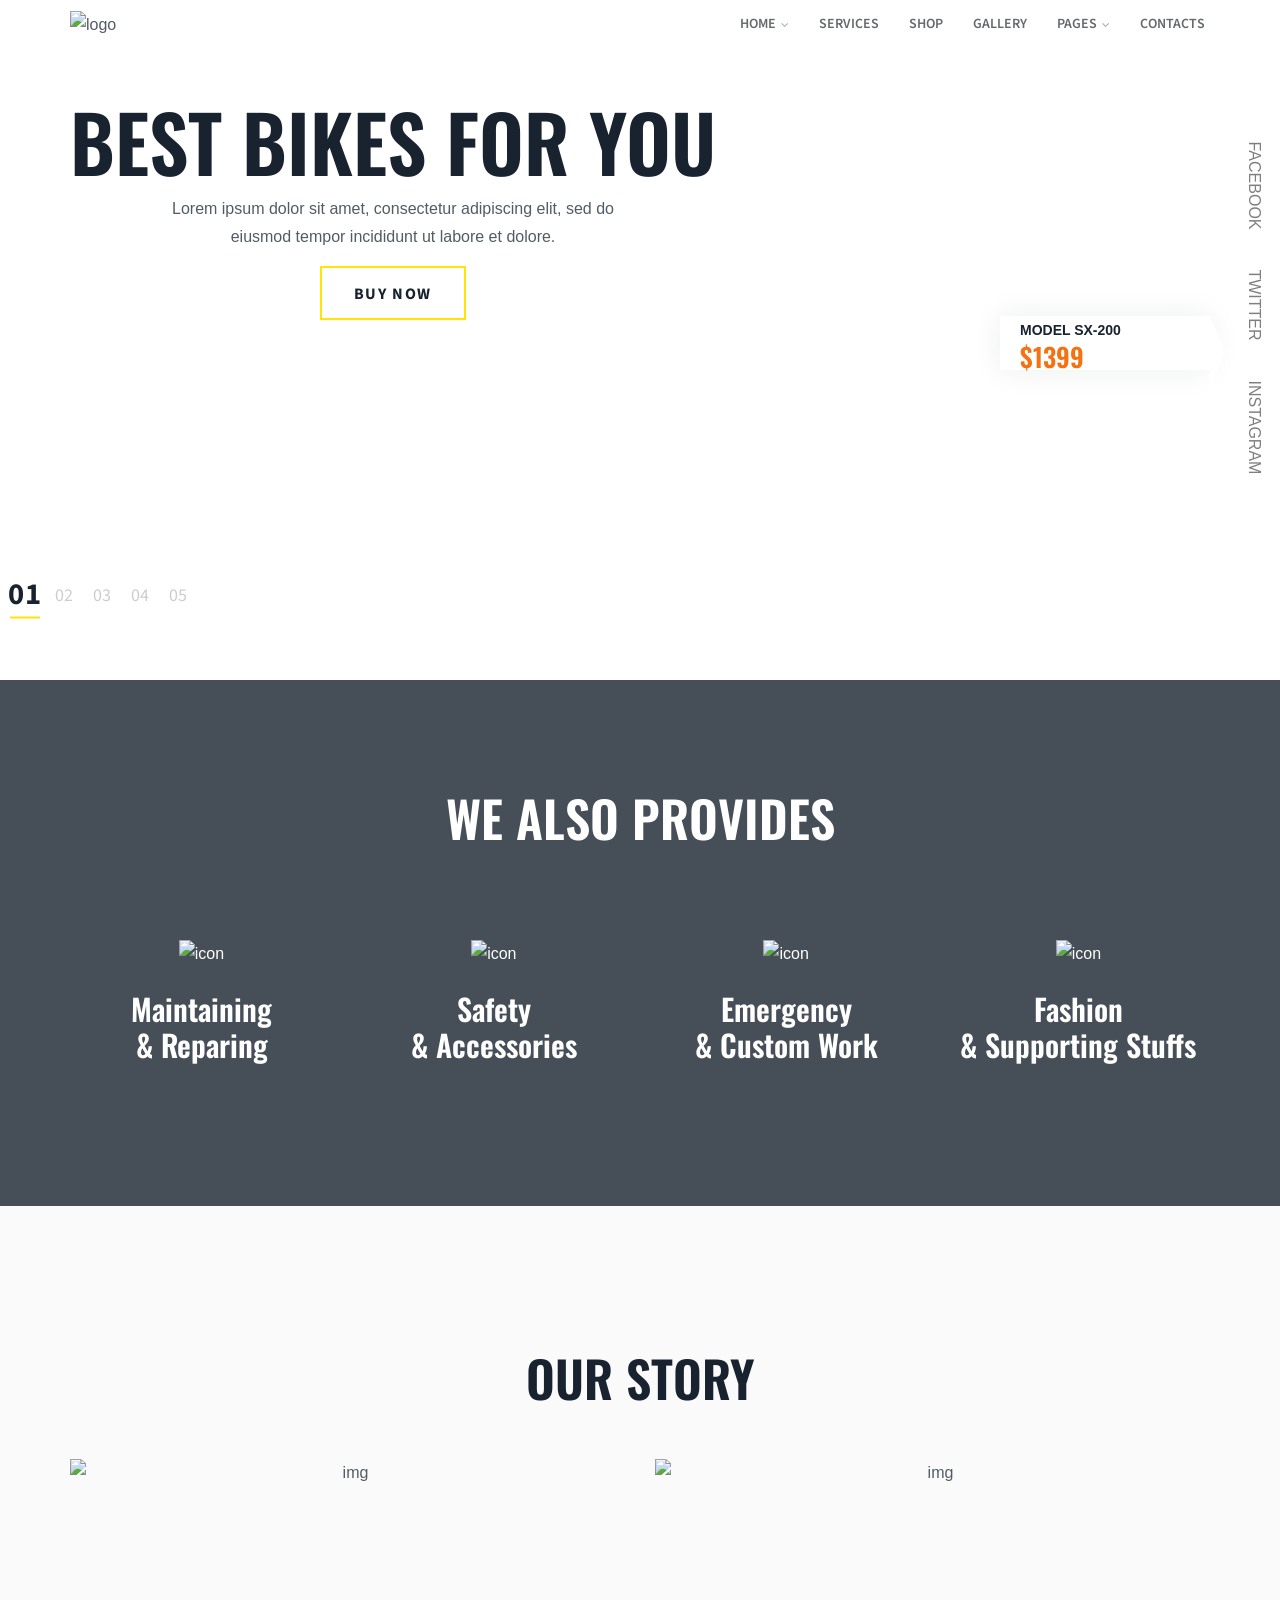
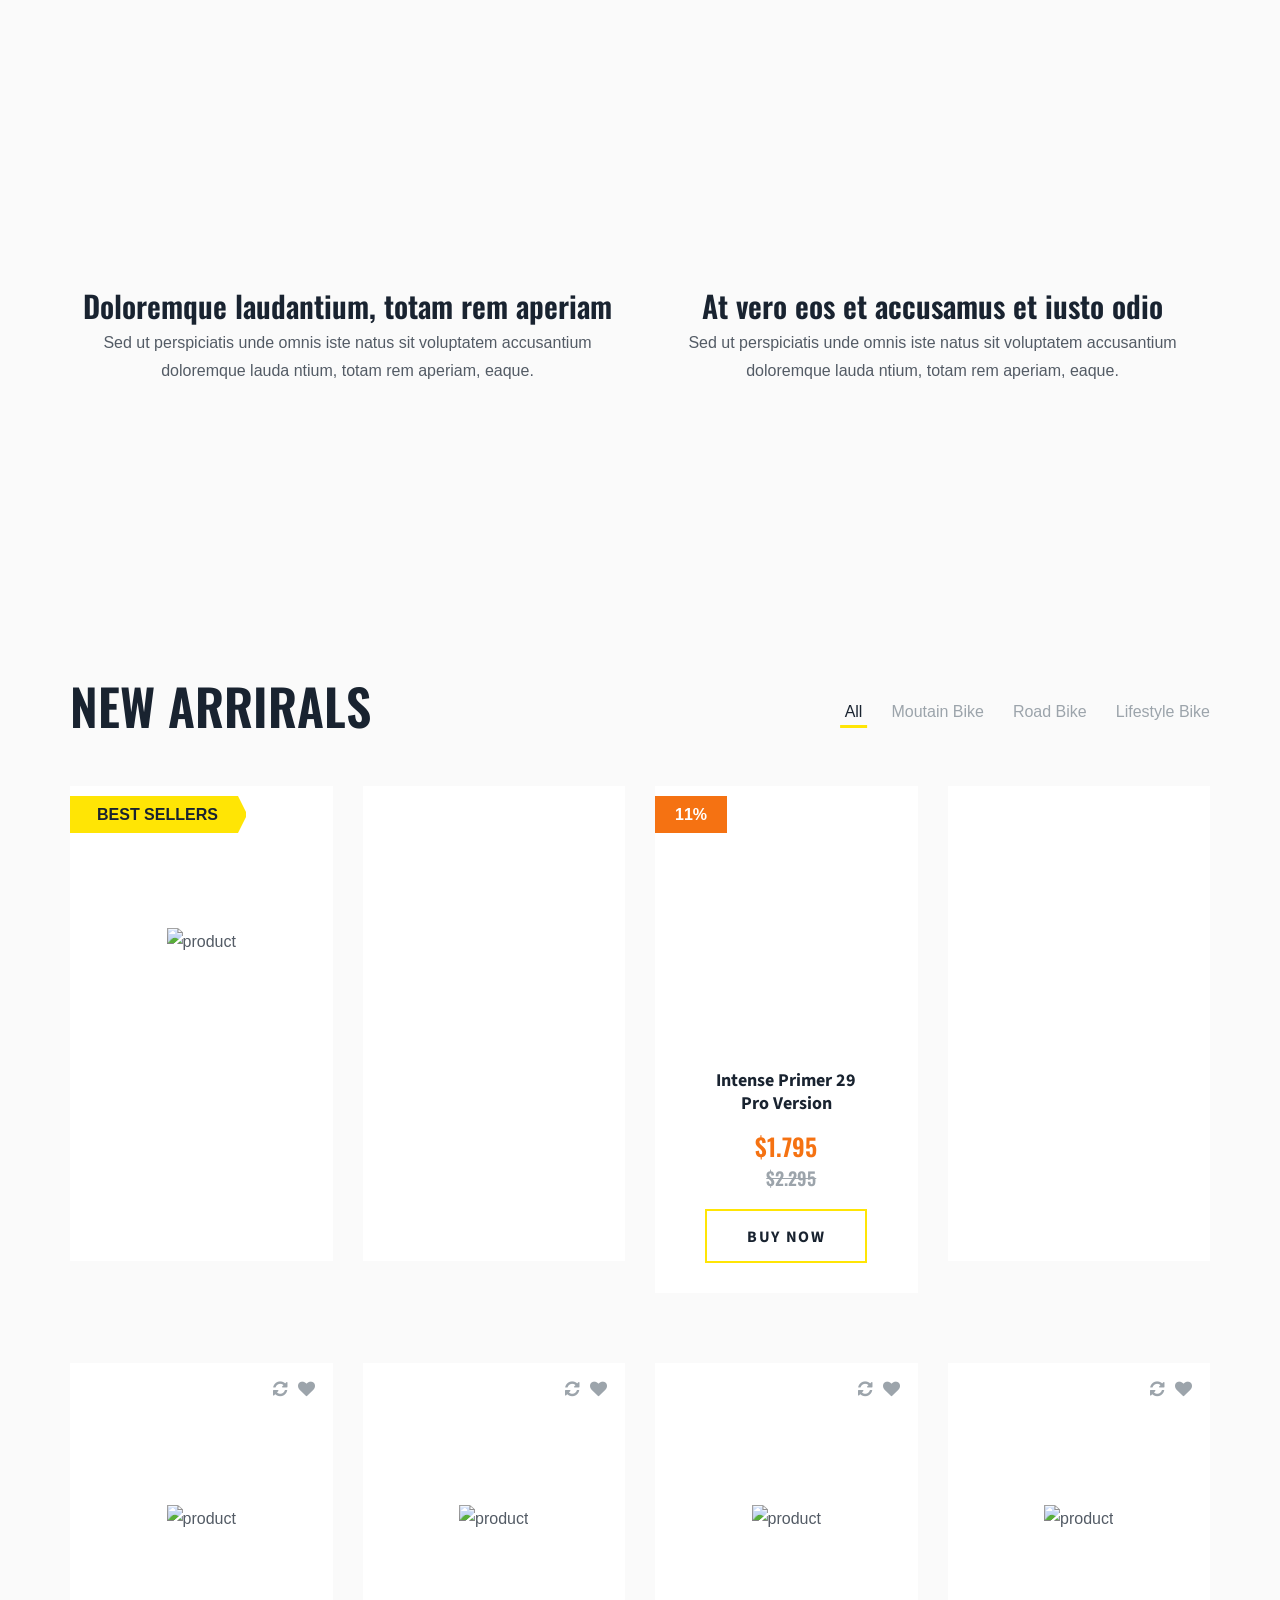
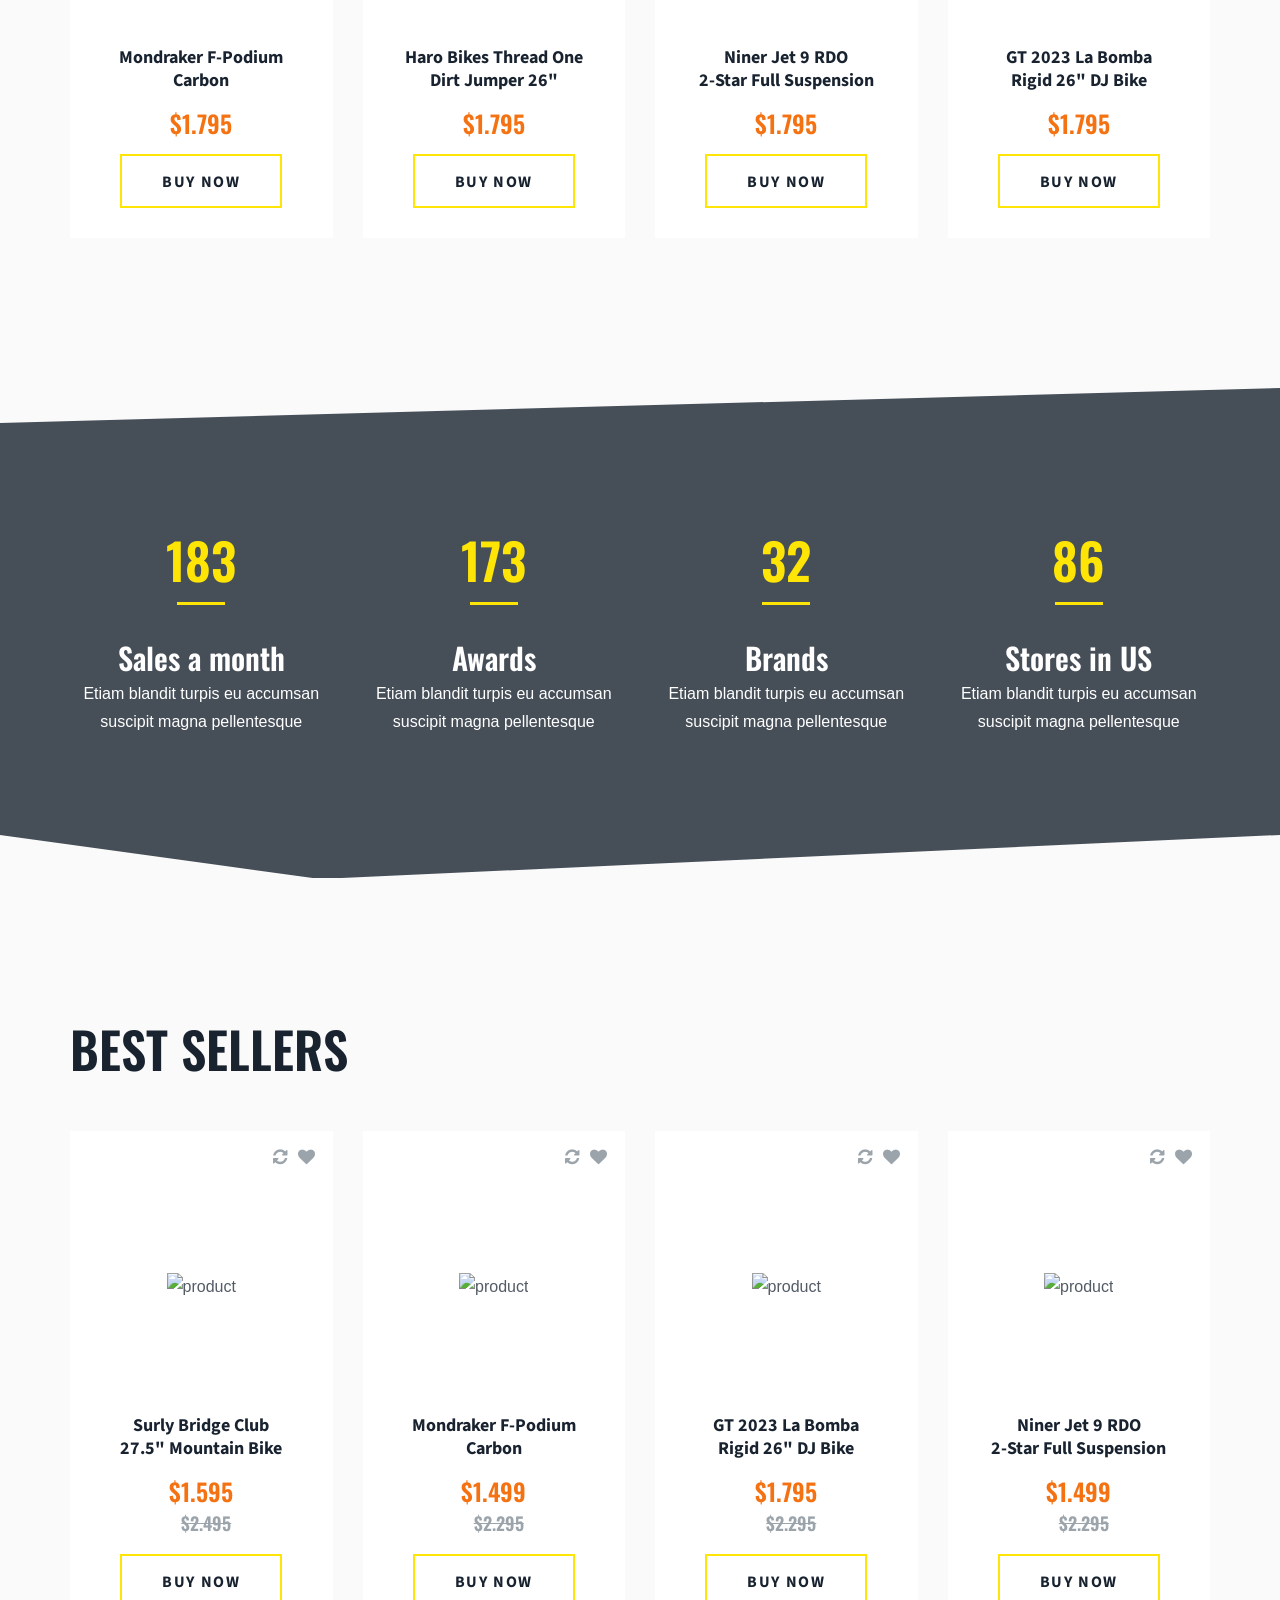
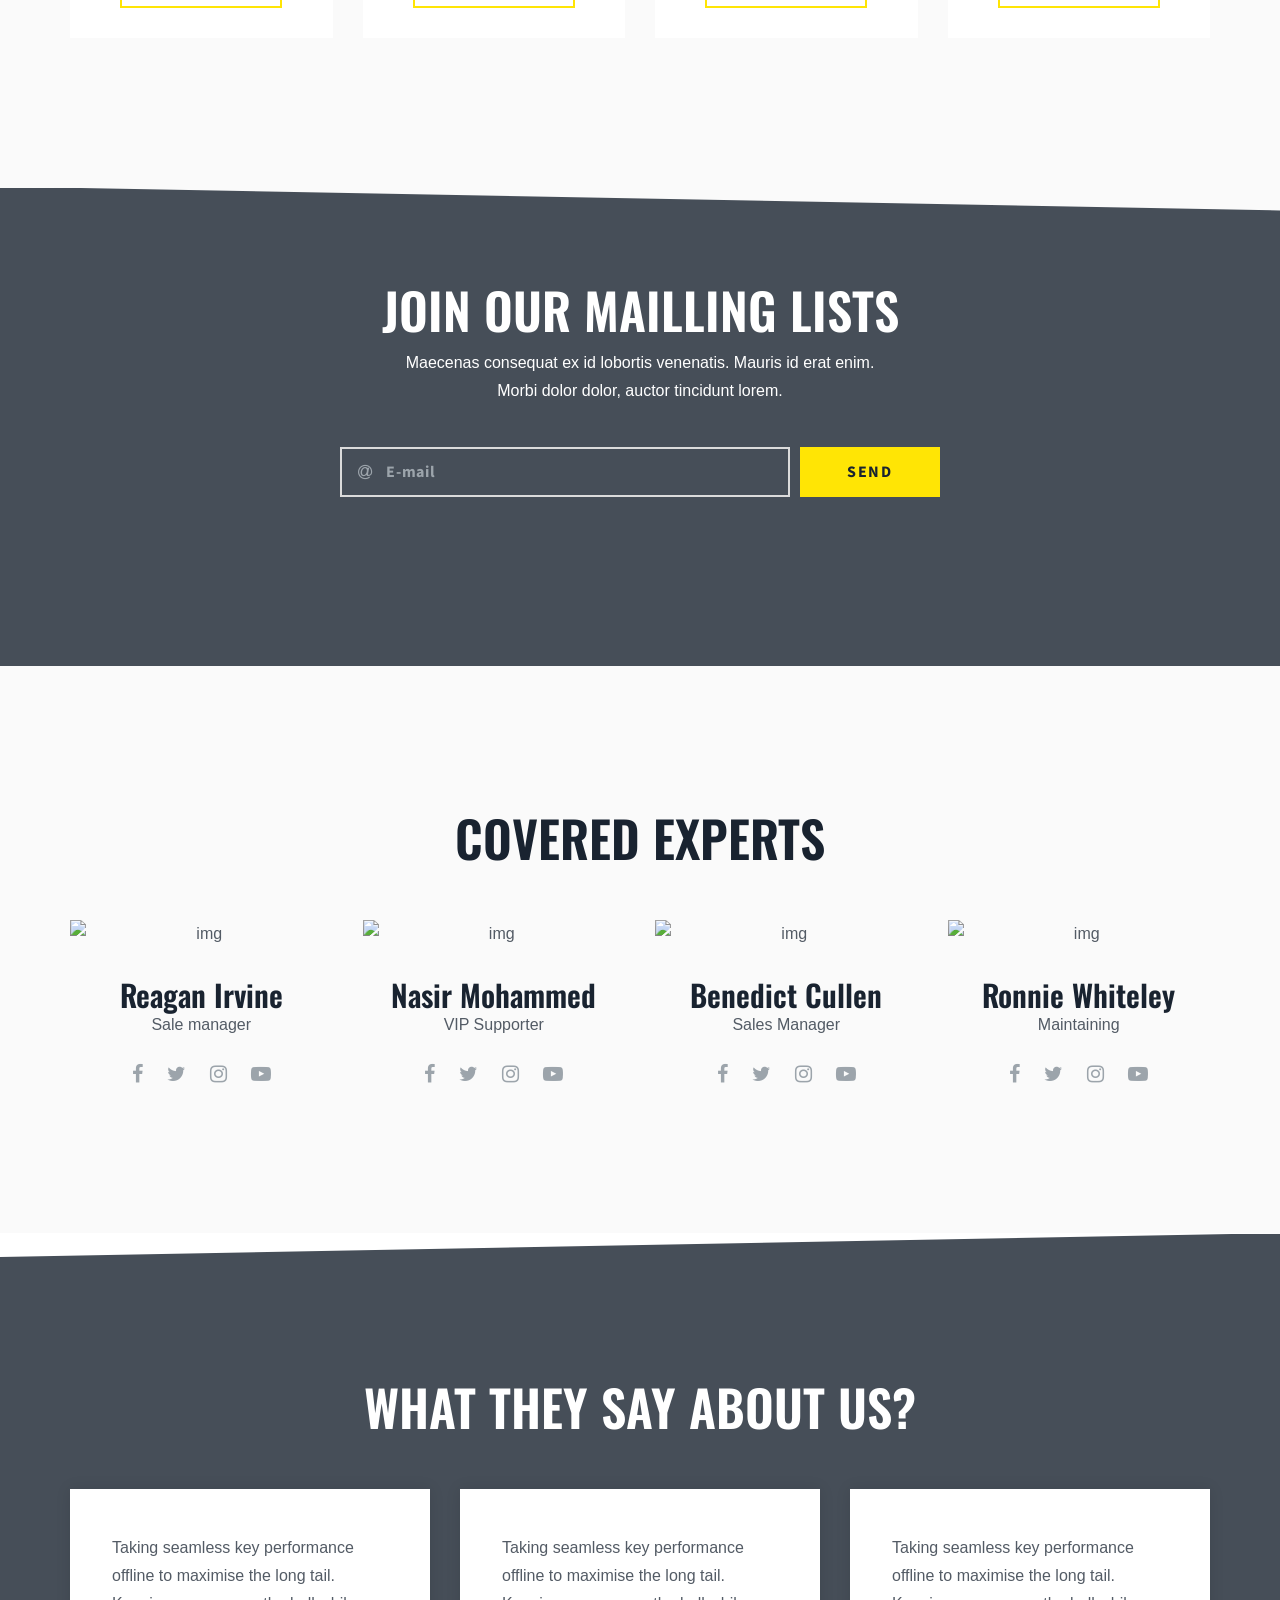
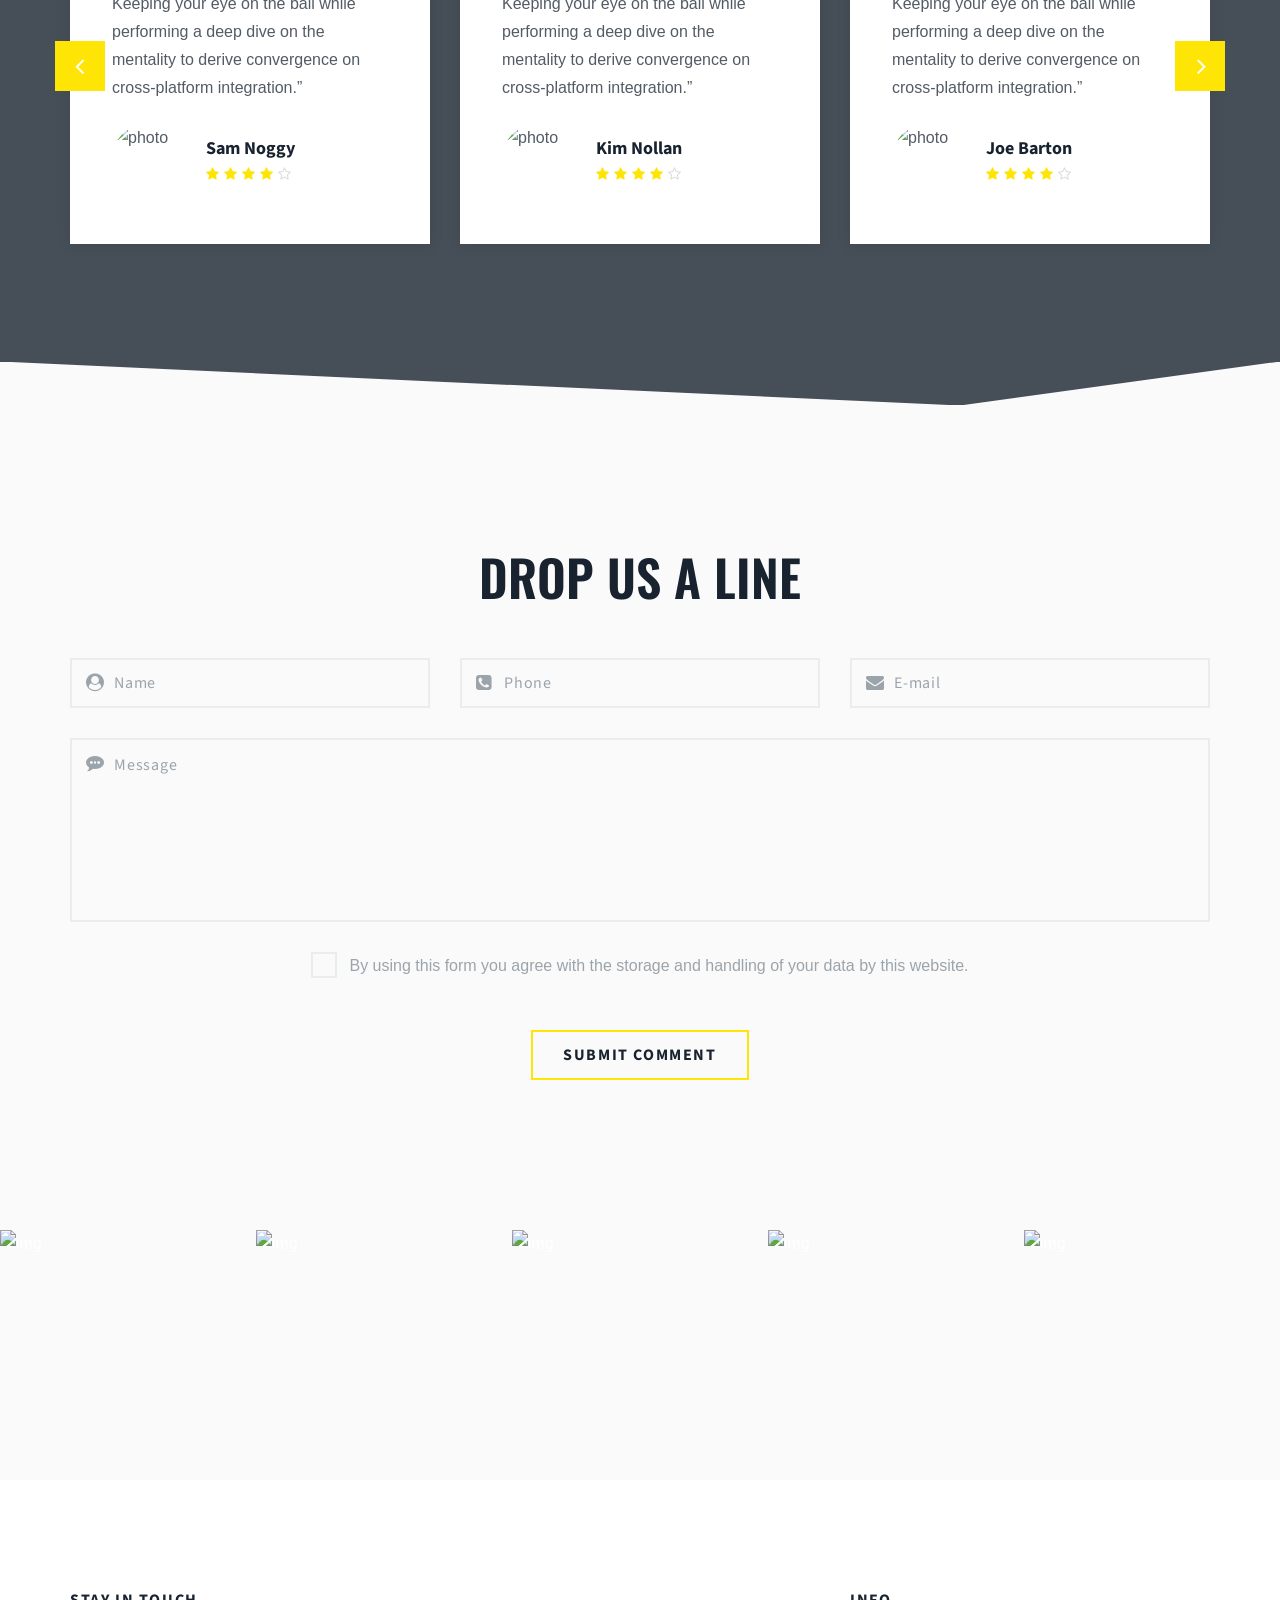
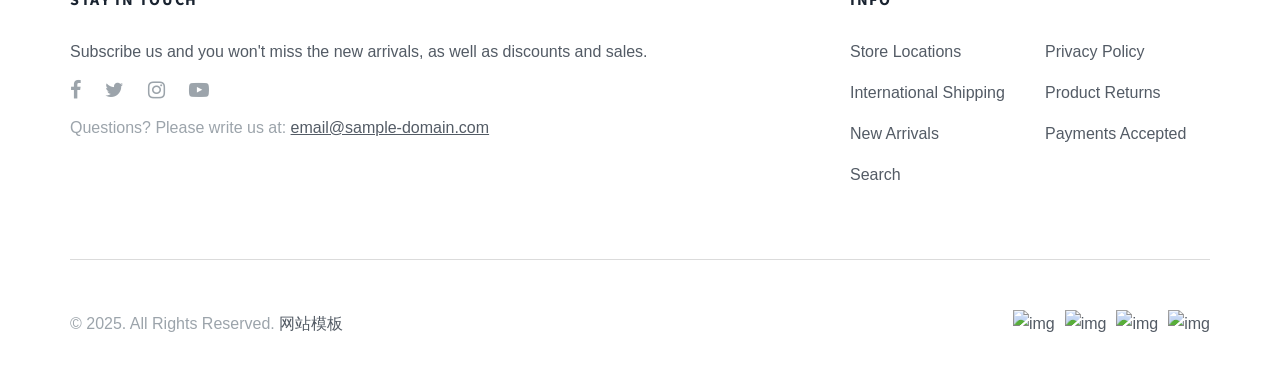
==== index-2.html @ 1cf27e57 "Add files via upload" ====
<!DOCTYPE html>
<html xmlns="http://www.w3.org/1999/xhtml" lang="en" xml:lang="en">
<head>
	<meta charset="UTF-8">
	<title>Bebike</title>
	<!-- =================== META =================== -->
	<meta name="keywords" content="">
	<meta name="description" content="">
	<meta name="format-detection" content="telephone=no">
	<meta name="viewport" content="width=device-width, initial-scale=1, shrink-to-fit=no">
	<link rel="shortcut icon" href="assets/img/favicon.png">
	<!-- =================== STYLE =================== -->
	<link rel="stylesheet" href="assets/css/slick.min.css">
	<link rel="stylesheet" href="assets/css/bootstrap-grid.css">
	<link rel="stylesheet" href="assets/css/font-awesome.min.css">
	<link rel="stylesheet" href="assets/css/nice-select.css">
	<link rel="stylesheet" href="assets/css/animate.css">
	<link rel="stylesheet" href="assets/css/style.css">
</head>

<body id="home" class="inner-scroll">
	<!--================ PRELOADER ================-->
	<div class="preloader-cover">
		<div class="preloader">
			<span></span>
			<span></span>
			<span></span>
			<span></span>
		</div>
	</div>
	<!--============== PRELOADER END ==============-->
	<!-- ================= HEADER ================= -->
	<header class="header">
		<a href="#" class="nav-btn">
			<span></span>
			<span></span>
			<span></span>
		</a>
		<div class="header-menu">
			<div class="container">
				<a href="index.html" class="logo"><img src="assets/img/logo.png" alt="logo"></a>
				<nav class="nav-menu">
					<ul class="nav-list">
						<li class="dropdown">
							<a href="index.html">Home <i class="fa fa-angle-down" aria-hidden="true"></i></a>
							<ul>
								<li><a href="index-2.html">Home 2</a></li>
							</ul>
						</li>
						<li><a href="services.html">Services</a></li>
						<li><a href="store.html">Shop</a></li>
						<li><a href="gallery.html">Gallery</a></li>
						<li class="dropdown">
							<a href="#">Pages <i class="fa fa-angle-down" aria-hidden="true"></i></a>
							<ul>
								<li><a href="about.html">About Us</a></li>
								<li><a href="blog.html">News</a></li>
								<li><a href="404.html">Page error 404</a></li>
							</ul>
						</li>
						<li><a href="contacts.html">Contacts</a></li>
					</ul>
				</nav>
			</div>
		</div>
	</header>
	<!-- =============== HEADER END =============== -->

	<!-- =============== MAIN SLIDER =============== -->
	<section class="brt-main-slider">
		<div class="main-slide-navigation"></div>
		<ul class="main-soc-list">
			<li><a href="#">facebook</a></li>
			<li><a href="#">twitter</a></li>
			<li><a href="#">instagram</a></li>
		</ul>
		<div class="main-slider">
			<div class="main-slide">
				<div class="main-slide-bg" style="background-image: url(assets/img/slide-bg.png);"></div>
				<div class="container">
					<div class="main-slide-info">
						<h2 class="title">best bikes for you</h2>
						<p>Lorem ipsum dolor sit amet, consectetur adipiscing elit, sed do eiusmod tempor incididunt ut labore et dolore.</p>
						<a href="single-product.html" class="btn"><span>buy now</span></a>
					</div>
					<div class="slide-img-cover">
						<a href="single-product.html" class="lable-bike">
							<div class="lable-bike-item">
								<div class="model">model SX-200</div>
								<div class="price">$1399</div>
							</div>
						</a>
						<img src="assets/img/slide.png" alt="img" class="slide-img">
					</div>
				</div>
			</div>
			<div class="main-slide">
				<div class="main-slide-bg" style="background-image: url(assets/img/slide-bg.png);"></div>
				<div class="container">
					<div class="main-slide-info">
						<h2 class="title">best bikes for you</h2>
						<p>Lorem ipsum dolor sit amet, consectetur adipisicing elit. Labore consectetur sint iure id expedita saepe.</p>
						<a href="single-product.html" class="btn"><span>buy now</span></a>
					</div>
					<div class="slide-img-cover">
						<a href="single-product.html" class="lable-bike">
							<div class="lable-bike-item">
								<div class="model">model M-300</div>
								<div class="price">$1199</div>
							</div>
						</a>
						<img src="assets/img/slide.png" alt="img" class="slide-img">
					</div>
				</div>
			</div>
			<div class="main-slide">
				<div class="main-slide-bg" style="background-image: url(assets/img/slide-bg.png);"></div>
				<div class="container">
					<div class="main-slide-info">
						<h2 class="title">best bikes for you</h2>
						<p>Lorem ipsum dolor sit amet, consectetur adipisicing elit. Veritatis distinctio tenetur ab ut! Qui, facilis.</p>
						<a href="single-product.html" class="btn"><span>buy now</span></a>
					</div>
					<div class="slide-img-cover">
						<a href="single-product.html" class="lable-bike">
							<div class="lable-bike-item">
								<div class="model">model X-230</div>
								<div class="price">$1099</div>
							</div>
						</a>
						<img src="assets/img/slide.png" alt="img" class="slide-img">
					</div>
				</div>
			</div>
			<div class="main-slide">
				<div class="main-slide-bg" style="background-image: url(assets/img/slide-bg.png);"></div>
				<div class="container">
					<div class="main-slide-info">
						<h2 class="title">best bikes for you</h2>
						<p>Lorem ipsum dolor sit amet, consectetur adipiscing elit, sed do eiusmod tempor incididunt ut labore et dolore.</p>
						<a href="single-product.html" class="btn"><span>buy now</span></a>
					</div>
					<div class="slide-img-cover">
						<a href="single-product.html" class="lable-bike">
							<div class="lable-bike-item">
								<div class="model">model SX-200</div>
								<div class="price">$1399</div>
							</div>
						</a>
						<img src="assets/img/slide.png" alt="img" class="slide-img">
					</div>
				</div>
			</div>
			<div class="main-slide">
				<div class="main-slide-bg" style="background-image: url(assets/img/slide-bg.png);"></div>
				<div class="container">
					<div class="main-slide-info">
						<h2 class="title">best bikes for you</h2>
						<p>Lorem ipsum dolor sit amet, consectetur adipisicing elit. Labore consectetur sint iure id expedita saepe.</p>
						<a href="single-product.html" class="btn"><span>buy now</span></a>
					</div>
					<div class="slide-img-cover">
						<a href="single-product.html" class="lable-bike">
							<div class="lable-bike-item">
								<div class="model">model M-300</div>
								<div class="price">$1199</div>
							</div>
						</a>
						<img src="assets/img/slide.png" alt="img" class="slide-img">
					</div>
				</div>
			</div>
		</div>
	</section>
	<!-- ============= MAIN SLIDER END ============= -->

	<!--=============== FEATURES ===============-->
	<section class="brt-features-2" style="background-image: url(assets/img/bg1.jpg);">
		<span class="mask"></span>
		<div class="container">
			<h2 class="title">We Also Provides</h2>
			<div class="our-advantages-wrap">
				<div class="our-advantages-item">
					<img class="lazy" src="assets/img/placeholder-all.png" data-src="assets/img/featured-lock.png" alt="icon">
					<h5>Maintaining<br>& Reparing</h5>
				</div>
				<div class="our-advantages-item">
					<img class="lazy" src="assets/img/placeholder-all.png" data-src="assets/img/featured-helmet.png" alt="icon">
					<h5>Safety <br>& Accessories</h5>
				</div>
				<div class="our-advantages-item">
					<img class="lazy" src="assets/img/placeholder-all.png" data-src="assets/img/featured-tire.png" alt="icon">
					<h5>Emergency <br>& Custom Work</h5>
				</div>
				<div class="our-advantages-item">
					<img class="lazy" src="assets/img/placeholder-all.png" data-src="assets/img/featured-visor.png" alt="icon">
					<h5>Fashion <br>& Supporting Stuffs</h5>
				</div>
			</div>
		</div>
	</section>
	<!--============= FEATURES END =============-->

	<!-- ============== ABOUT-ADVANTAGES ============== -->
	<section class="s-about-advantages">
		<div class="container">
			<h2 class="title"><span>Our Story</span></h2>
			<div class="row about-adv-cover">
				<div class="cil-12 col-md-6 about-adv-item">
					<img src="assets/img/about01.jpg" alt="img">
					<h5 class="title">Doloremque laudantium, totam rem aperiam</h5>
					<p>Sed ut perspiciatis unde omnis iste natus sit voluptatem accusantium doloremque lauda ntium, <a href="#">totam rem</a> aperiam, eaque.</p>
				</div>
				<div class="cil-12 col-md-6 about-adv-item">
					<img src="assets/img/about02.jpg" alt="img">
					<h5 class="title">At vero eos et accusamus et iusto odio</h5>
					<p>Sed ut perspiciatis unde omnis iste natus sit voluptatem accusantium doloremque lauda ntium, <a href="#">totam rem</a> aperiam, eaque.</p>
				</div>
			</div>
		</div>
	</section>
	<!-- ============ ABOUT-ADVANTAGES END ============ -->

	<!--================== PRODUCTS ==================-->
	<section class="brt-products">
		<div class="container">
			<div class="tab-wrap">
				<div class="products-title-cover">
					<h2 class="title">New Arrirals</h2>
					<ul class="tab-nav product-tabs">
						<li class="item" rel="tab1"><span>All</span></li>
						<li class="item" rel="tab2"><span>Moutain Bike</span></li>
						<li class="item" rel="tab3"><span>Road Bike</span></li>
						<li class="item" rel="tab4"><span>Lifestyle Bike</span></li>
					</ul>
				</div>
				<div class="tabs-content">
					<div class="tab tab1">
						<div class="row product-cover">
							<div class="col-sm-6 col-lg-3">
								<div class="product-item">
									<span class="top-sale">Best Sellers</span>
									<ul class="product-icon-top">
										<li><a href="#"><i class="fa fa-refresh" aria-hidden="true"></i></a></li>
										<li><a href="#"><i class="fa fa-heart" aria-hidden="true"></i></a></li>
									</ul>
									<a href="single-product.html" class="product-img"><img class="lazy" src="assets/img/placeholder-all.png" data-src="assets/img/01.jpg" alt="product"></a>
									<div class="product-item-cover">
										<h6 class="prod-title"><a href="single-product.html">Mondraker F-Podium Carbon<br>DC Mountain Bike</a></h6>
										<div class="price-cover">
											<div class="new-price">$1.795</div>
										</div>
										<a href="single-product.html" class="btn"><span>buy now</span></a>
									</div>
									<div class="prod-info">
										<ul class="prod-list">
											<li>Frame Size: <span>17</span></li>
											<li>Class: <span>City</span></li>
											<li>Number of speeds: <span>7</span></li>
											<li>Type: <span>Rigid</span></li>
											<li>Country registration: <span>USA</span></li>
										</ul>
									</div>
								</div>
							</div>
							<div class="col-sm-6 col-lg-3">
								<div class="product-item">
									<ul class="product-icon-top">
										<li><a href="#"><i class="fa fa-refresh" aria-hidden="true"></i></a></li>
										<li><a href="#"><i class="fa fa-heart" aria-hidden="true"></i></a></li>
									</ul>
									<a href="single-product.html" class="product-img"><img class="lazy" src="assets/img/placeholder-all.png" data-src="assets/img/02.jpg" alt="product"></a>
									<div class="product-item-cover">
										<h6 class="prod-title"><a href="single-product.html">Surly Karate Monkey 27.5"<br>Rigid Mountain Bike</a></h6>
										<div class="price-cover">
											<div class="new-price">$2.795</div>
										</div>
										<a href="single-product.html" class="btn"><span>buy now</span></a>
									</div>
									<div class="prod-info">
										<ul class="prod-list">
											<li>Frame Size: <span>17</span></li>
											<li>Class: <span>City</span></li>
											<li>Number of speeds: <span>7</span></li>
											<li>Type: <span>Rigid</span></li>
											<li>Country registration: <span>USA</span></li>
										</ul>
									</div>
								</div>
							</div>
							<div class="col-sm-6 col-lg-3">
								<div class="product-item">
									<span class="sale">11%</span>
									<ul class="product-icon-top">
										<li><a href="#"><i class="fa fa-refresh" aria-hidden="true"></i></a></li>
										<li><a href="#"><i class="fa fa-heart" aria-hidden="true"></i></a></li>
									</ul>
									<a href="single-product.html" class="product-img"><img class="lazy" src="assets/img/placeholder-all.png" data-src="assets/img/03.jpg" alt="product"></a>
									<div class="product-item-cover">
										<h6 class="prod-title"><a href="single-product.html">Intense Primer 29<br>Pro Version</a></h6>
										<div class="price-cover">
											<div class="new-price">$1.795</div>
											<div class="old-price">$2.295</div>
										</div>
										<a href="single-product.html" class="btn"><span>buy now</span></a>
									</div>
									<div class="prod-info">
										<ul class="prod-list">
											<li>Frame Size: <span>17</span></li>
											<li>Class: <span>City</span></li>
											<li>Number of speeds: <span>7</span></li>
											<li>Type: <span>Rigid</span></li>
											<li>Country registration: <span>USA</span></li>
										</ul>
									</div>
								</div>
							</div>
							<div class="col-sm-6 col-lg-3">
								<div class="product-item">
									<ul class="product-icon-top">
										<li><a href="#"><i class="fa fa-refresh" aria-hidden="true"></i></a></li>
										<li><a href="#"><i class="fa fa-heart" aria-hidden="true"></i></a></li>
									</ul>
									<a href="single-product.html" class="product-img"><img class="lazy" src="assets/img/placeholder-all.png" data-src="assets/img/04.jpg" alt="product"></a>
									<div class="product-item-cover">
										<h6 class="prod-title"><a href="single-product.html">Batch Bicycles 24"<br>Mountain Bike (Matte Ignite)</a></h6>
										<div class="price-cover">
											<div class="new-price">$1.795</div>
										</div>
										<a href="single-product.html" class="btn"><span>buy now</span></a>
									</div>
									<div class="prod-info">
										<ul class="prod-list">
											<li>Frame Size: <span>17</span></li>
											<li>Class: <span>City</span></li>
											<li>Number of speeds: <span>7</span></li>
											<li>Type: <span>Rigid</span></li>
											<li>Country registration: <span>USA</span></li>
										</ul>
									</div>
								</div>
							</div>
							<div class="col-sm-6 col-lg-3">
								<div class="product-item">
									<ul class="product-icon-top">
										<li><a href="#"><i class="fa fa-refresh" aria-hidden="true"></i></a></li>
										<li><a href="#"><i class="fa fa-heart" aria-hidden="true"></i></a></li>
									</ul>
									<a href="single-product.html" class="product-img"><img class="lazy" src="assets/img/placeholder-all.png" data-src="assets/img/05.jpg" alt="product"></a>
									<div class="product-item-cover">
										<h6 class="prod-title"><a href="single-product.html">Mondraker F-Podium Carbon<br>DC Mountain Bike</a></h6>
										<div class="price-cover">
											<div class="new-price">$1.795</div>
										</div>
										<a href="single-product.html" class="btn"><span>buy now</span></a>
									</div>
									<div class="prod-info">
										<ul class="prod-list">
											<li>Frame Size: <span>17</span></li>
											<li>Class: <span>City</span></li>
											<li>Number of speeds: <span>7</span></li>
											<li>Type: <span>Rigid</span></li>
											<li>Country registration: <span>USA</span></li>
										</ul>
									</div>
								</div>
							</div>
							<div class="col-sm-6 col-lg-3">
								<div class="product-item">
									<ul class="product-icon-top">
										<li><a href="#"><i class="fa fa-refresh" aria-hidden="true"></i></a></li>
										<li><a href="#"><i class="fa fa-heart" aria-hidden="true"></i></a></li>
									</ul>
									<a href="single-product.html" class="product-img"><img class="lazy" src="assets/img/placeholder-all.png" data-src="assets/img/06.jpg" alt="product"></a>
									<div class="product-item-cover">
										<h6 class="prod-title"><a href="single-product.html">Haro Bikes Thread One<br>Dirt Jumper 26"</a></h6>
										<div class="price-cover">
											<div class="new-price">$1.795</div>
										</div>
										<a href="single-product.html" class="btn"><span>buy now</span></a>
									</div>
									<div class="prod-info">
										<ul class="prod-list">
											<li>Frame Size: <span>17</span></li>
											<li>Class: <span>City</span></li>
											<li>Number of speeds: <span>7</span></li>
											<li>Type: <span>Rigid</span></li>
											<li>Country registration: <span>USA</span></li>
										</ul>
									</div>
								</div>
							</div>
							<div class="col-sm-6 col-lg-3">
								<div class="product-item">
									<ul class="product-icon-top">
										<li><a href="#"><i class="fa fa-refresh" aria-hidden="true"></i></a></li>
										<li><a href="#"><i class="fa fa-heart" aria-hidden="true"></i></a></li>
									</ul>
									<a href="single-product.html" class="product-img"><img class="lazy" src="assets/img/placeholder-all.png" data-src="assets/img/07.jpg" alt="product"></a>
									<div class="product-item-cover">
										<h6 class="prod-title"><a href="single-product.html">Niner Jet 9 RDO<br>2-Star Full Suspension</a></h6>
										<div class="price-cover">
											<div class="new-price">$1.795</div>
										</div>
										<a href="single-product.html" class="btn"><span>buy now</span></a>
									</div>
									<div class="prod-info">
										<ul class="prod-list">
											<li>Frame Size: <span>17</span></li>
											<li>Class: <span>City</span></li>
											<li>Number of speeds: <span>7</span></li>
											<li>Type: <span>Rigid</span></li>
											<li>Country registration: <span>USA</span></li>
										</ul>
									</div>
								</div>
							</div>
							<div class="col-sm-6 col-lg-3">
								<div class="product-item">
									<ul class="product-icon-top">
										<li><a href="#"><i class="fa fa-refresh" aria-hidden="true"></i></a></li>
										<li><a href="#"><i class="fa fa-heart" aria-hidden="true"></i></a></li>
									</ul>
									<a href="single-product.html" class="product-img"><img class="lazy" src="assets/img/placeholder-all.png" data-src="assets/img/08.jpg" alt="product"></a>
									<div class="product-item-cover">
										<h6 class="prod-title"><a href="single-product.html">GT 2023 La Bomba<br>Rigid 26" DJ Bike</a></h6>
										<div class="price-cover">
											<div class="new-price">$1.795</div>
										</div>
										<a href="single-product.html" class="btn"><span>buy now</span></a>
									</div>
									<div class="prod-info">
										<ul class="prod-list">
											<li>Frame Size: <span>17</span></li>
											<li>Class: <span>City</span></li>
											<li>Number of speeds: <span>7</span></li>
											<li>Type: <span>Rigid</span></li>
											<li>Country registration: <span>USA</span></li>
										</ul>
									</div>
								</div>
							</div>
						</div>
					</div>
					<div class="tab tab2">
						<div class="row product-cover">
							<div class="col-sm-6 col-lg-3">
								<div class="product-item">
									<ul class="product-icon-top">
										<li><a href="#"><i class="fa fa-refresh" aria-hidden="true"></i></a></li>
										<li><a href="#"><i class="fa fa-heart" aria-hidden="true"></i></a></li>
									</ul>
									<a href="single-product.html" class="product-img"><img class="lazy" src="assets/img/placeholder-all.png" data-src="assets/img/05.jpg" alt="product"></a>
									<div class="product-item-cover">
										<h6 class="prod-title"><a href="single-product.html">Mondraker F-Podium Carbon<br>DC Mountain Bike</a></h6>
										<div class="price-cover">
											<div class="new-price">$1.795</div>
										</div>
										<a href="single-product.html" class="btn"><span>buy now</span></a>
									</div>
									<div class="prod-info">
										<ul class="prod-list">
											<li>Frame Size: <span>17</span></li>
											<li>Class: <span>City</span></li>
											<li>Number of speeds: <span>7</span></li>
											<li>Type: <span>Rigid</span></li>
											<li>Country registration: <span>USA</span></li>
										</ul>
									</div>
								</div>
							</div>
							<div class="col-sm-6 col-lg-3">
								<div class="product-item">
									<ul class="product-icon-top">
										<li><a href="#"><i class="fa fa-refresh" aria-hidden="true"></i></a></li>
										<li><a href="#"><i class="fa fa-heart" aria-hidden="true"></i></a></li>
									</ul>
									<a href="single-product.html" class="product-img"><img class="lazy" src="assets/img/placeholder-all.png" data-src="assets/img/06.jpg" alt="product"></a>
									<div class="product-item-cover">
										<h6 class="prod-title"><a href="single-product.html">Haro Bikes Thread One<br>Dirt Jumper 26"</a></h6>
										<div class="price-cover">
											<div class="new-price">$1.795</div>
										</div>
										<a href="single-product.html" class="btn"><span>buy now</span></a>
									</div>
									<div class="prod-info">
										<ul class="prod-list">
											<li>Frame Size: <span>17</span></li>
											<li>Class: <span>City</span></li>
											<li>Number of speeds: <span>7</span></li>
											<li>Type: <span>Rigid</span></li>
											<li>Country registration: <span>USA</span></li>
										</ul>
									</div>
								</div>
							</div>
							<div class="col-sm-6 col-lg-3">
								<div class="product-item">
									<span class="top-sale">top sale</span>
									<ul class="product-icon-top">
										<li><a href="#"><i class="fa fa-refresh" aria-hidden="true"></i></a></li>
										<li><a href="#"><i class="fa fa-heart" aria-hidden="true"></i></a></li>
									</ul>
									<a href="single-product.html" class="product-img"><img class="lazy" src="assets/img/placeholder-all.png" data-src="assets/img/01.jpg" alt="product"></a>
									<div class="product-item-cover">
										<h6 class="prod-title"><a href="single-product.html">Mondraker F-Podium Carbon<br>DC Mountain Bike</a></h6>
										<div class="price-cover">
											<div class="new-price">$1.795</div>
											<div class="old-price">$2.295</div>
										</div>
										<a href="single-product.html" class="btn"><span>buy now</span></a>
									</div>
									<div class="prod-info">
										<ul class="prod-list">
											<li>Frame Size: <span>17</span></li>
											<li>Class: <span>City</span></li>
											<li>Number of speeds: <span>7</span></li>
											<li>Type: <span>Rigid</span></li>
											<li>Country registration: <span>USA</span></li>
										</ul>
									</div>
								</div>
							</div>
							<div class="col-sm-6 col-lg-3">
								<div class="product-item">
									<ul class="product-icon-top">
										<li><a href="#"><i class="fa fa-refresh" aria-hidden="true"></i></a></li>
										<li><a href="#"><i class="fa fa-heart" aria-hidden="true"></i></a></li>
									</ul>
									<a href="single-product.html" class="product-img"><img class="lazy" src="assets/img/placeholder-all.png" data-src="assets/img/02.jpg" alt="product"></a>
									<div class="product-item-cover">
										<h6 class="prod-title"><a href="single-product.html">Surly Karate Monkey 27.5"<br>Rigid Mountain Bike</a></h6>
										<div class="price-cover">
											<div class="new-price">$1.795</div>
										</div>
										<a href="single-product.html" class="btn"><span>buy now</span></a>
									</div>
									<div class="prod-info">
										<ul class="prod-list">
											<li>Frame Size: <span>17</span></li>
											<li>Class: <span>City</span></li>
											<li>Number of speeds: <span>7</span></li>
											<li>Type: <span>Rigid</span></li>
											<li>Country registration: <span>USA</span></li>
										</ul>
									</div>
								</div>
							</div>
							<div class="col-sm-6 col-lg-3">
								<div class="product-item">
									<span class="sale">11%</span>
									<ul class="product-icon-top">
										<li><a href="#"><i class="fa fa-refresh" aria-hidden="true"></i></a></li>
										<li><a href="#"><i class="fa fa-heart" aria-hidden="true"></i></a></li>
									</ul>
									<a href="single-product.html" class="product-img"><img class="lazy" src="assets/img/placeholder-all.png" data-src="assets/img/03.jpg" alt="product"></a>
									<div class="product-item-cover">
										<h6 class="prod-title"><a href="single-product.html">Intense Primer 29<br>Pro Version</a></h6>
										<div class="price-cover">
											<div class="new-price">$1.795</div>
											<div class="old-price">$2.295</div>
										</div>
										<a href="single-product.html" class="btn"><span>buy now</span></a>
									</div>
									<div class="prod-info">
										<ul class="prod-list">
											<li>Frame Size: <span>17</span></li>
											<li>Class: <span>City</span></li>
											<li>Number of speeds: <span>7</span></li>
											<li>Type: <span>Rigid</span></li>
											<li>Country registration: <span>USA</span></li>
										</ul>
									</div>
								</div>
							</div>
							<div class="col-sm-6 col-lg-3">
								<div class="product-item">
									<ul class="product-icon-top">
										<li><a href="#"><i class="fa fa-refresh" aria-hidden="true"></i></a></li>
										<li><a href="#"><i class="fa fa-heart" aria-hidden="true"></i></a></li>
									</ul>
									<a href="single-product.html" class="product-img"><img class="lazy" src="assets/img/placeholder-all.png" data-src="assets/img/04.jpg" alt="product"></a>
									<div class="product-item-cover">
										<h6 class="prod-title"><a href="single-product.html">Batch Bicycles 24"<br>Mountain Bike (Matte Ignite)</a></h6>
										<div class="price-cover">
											<div class="new-price">$1.795</div>
										</div>
										<a href="single-product.html" class="btn"><span>buy now</span></a>
									</div>
									<div class="prod-info">
										<ul class="prod-list">
											<li>Frame Size: <span>17</span></li>
											<li>Class: <span>City</span></li>
											<li>Number of speeds: <span>7</span></li>
											<li>Type: <span>Rigid</span></li>
											<li>Country registration: <span>USA</span></li>
										</ul>
									</div>
								</div>
							</div>
							<div class="col-sm-6 col-lg-3">
								<div class="product-item">
									<ul class="product-icon-top">
										<li><a href="#"><i class="fa fa-refresh" aria-hidden="true"></i></a></li>
										<li><a href="#"><i class="fa fa-heart" aria-hidden="true"></i></a></li>
									</ul>
									<a href="single-product.html" class="product-img"><img class="lazy" src="assets/img/placeholder-all.png" data-src="assets/img/07.jpg" alt="product"></a>
									<div class="product-item-cover">
										<h6 class="prod-title"><a href="single-product.html">Niner Jet 9 RDO<br>2-Star Full Suspension</a></h6>
										<div class="price-cover">
											<div class="new-price">$1.795</div>
										</div>
										<a href="single-product.html" class="btn"><span>buy now</span></a>
									</div>
									<div class="prod-info">
										<ul class="prod-list">
											<li>Frame Size: <span>17</span></li>
											<li>Class: <span>City</span></li>
											<li>Number of speeds: <span>7</span></li>
											<li>Type: <span>Rigid</span></li>
											<li>Country registration: <span>USA</span></li>
										</ul>
									</div>
								</div>
							</div>
							<div class="col-sm-6 col-lg-3">
								<div class="product-item">
									<ul class="product-icon-top">
										<li><a href="#"><i class="fa fa-refresh" aria-hidden="true"></i></a></li>
										<li><a href="#"><i class="fa fa-heart" aria-hidden="true"></i></a></li>
									</ul>
									<a href="single-product.html" class="product-img"><img class="lazy" src="assets/img/placeholder-all.png" data-src="assets/img/08.jpg" alt="product"></a>
									<div class="product-item-cover">
										<h6 class="prod-title"><a href="single-product.html">GT 2023 La Bomba<br>Rigid 26" DJ Bike</a></h6>
										<div class="price-cover">
											<div class="new-price">$1.795</div>
										</div>
										<a href="single-product.html" class="btn"><span>buy now</span></a>
									</div>
									<div class="prod-info">
										<ul class="prod-list">
											<li>Frame Size: <span>17</span></li>
											<li>Class: <span>City</span></li>
											<li>Number of speeds: <span>7</span></li>
											<li>Type: <span>Rigid</span></li>
											<li>Country registration: <span>USA</span></li>
										</ul>
									</div>
								</div>
							</div>
						</div>
					</div>
					<div class="tab tab3">
						<div class="row product-cover">
							<div class="col-sm-6 col-lg-3">
								<div class="product-item">
									<span class="sale">11%</span>
									<ul class="product-icon-top">
										<li><a href="#"><i class="fa fa-refresh" aria-hidden="true"></i></a></li>
										<li><a href="#"><i class="fa fa-heart" aria-hidden="true"></i></a></li>
									</ul>
									<a href="single-product.html" class="product-img"><img class="lazy" src="assets/img/placeholder-all.png" data-src="assets/img/03.jpg" alt="product"></a>
									<div class="product-item-cover">
										<h6 class="prod-title"><a href="single-product.html">Intense Primer 29<br>Pro Version</a></h6>
										<div class="price-cover">
											<div class="new-price">$1.795</div>
											<div class="old-price">$2.295</div>
										</div>
										<a href="single-product.html" class="btn"><span>buy now</span></a>
									</div>
									<div class="prod-info">
										<ul class="prod-list">
											<li>Frame Size: <span>17</span></li>
											<li>Class: <span>City</span></li>
											<li>Number of speeds: <span>7</span></li>
											<li>Type: <span>Rigid</span></li>
											<li>Country registration: <span>USA</span></li>
										</ul>
									</div>
								</div>
							</div>
							<div class="col-sm-6 col-lg-3">
								<div class="product-item">
									<ul class="product-icon-top">
										<li><a href="#"><i class="fa fa-refresh" aria-hidden="true"></i></a></li>
										<li><a href="#"><i class="fa fa-heart" aria-hidden="true"></i></a></li>
									</ul>
									<a href="single-product.html" class="product-img"><img class="lazy" src="assets/img/placeholder-all.png" data-src="assets/img/04.jpg" alt="product"></a>
									<div class="product-item-cover">
										<h6 class="prod-title"><a href="single-product.html">Batch Bicycles 24"<br>Mountain Bike (Matte Ignite)</a></h6>
										<div class="price-cover">
											<div class="new-price">$1.795</div>
										</div>
										<a href="single-product.html" class="btn"><span>buy now</span></a>
									</div>
									<div class="prod-info">
										<ul class="prod-list">
											<li>Frame Size: <span>17</span></li>
											<li>Class: <span>City</span></li>
											<li>Number of speeds: <span>7</span></li>
											<li>Type: <span>Rigid</span></li>
											<li>Country registration: <span>USA</span></li>
										</ul>
									</div>
								</div>
							</div>
							<div class="col-sm-6 col-lg-3">
								<div class="product-item">
									<ul class="product-icon-top">
										<li><a href="#"><i class="fa fa-refresh" aria-hidden="true"></i></a></li>
										<li><a href="#"><i class="fa fa-heart" aria-hidden="true"></i></a></li>
									</ul>
									<a href="single-product.html" class="product-img"><img class="lazy" src="assets/img/placeholder-all.png" data-src="assets/img/05.jpg" alt="product"></a>
									<div class="product-item-cover">
										<h6 class="prod-title"><a href="single-product.html">Mondraker F-Podium Carbon<br>DC Mountain Bike</a></h6>
										<div class="price-cover">
											<div class="new-price">$1.795</div>
										</div>
										<a href="single-product.html" class="btn"><span>buy now</span></a>
									</div>
									<div class="prod-info">
										<ul class="prod-list">
											<li>Frame Size: <span>17</span></li>
											<li>Class: <span>City</span></li>
											<li>Number of speeds: <span>7</span></li>
											<li>Type: <span>Rigid</span></li>
											<li>Country registration: <span>USA</span></li>
										</ul>
									</div>
								</div>
							</div>
							<div class="col-sm-6 col-lg-3">
								<div class="product-item">
									<ul class="product-icon-top">
										<li><a href="#"><i class="fa fa-refresh" aria-hidden="true"></i></a></li>
										<li><a href="#"><i class="fa fa-heart" aria-hidden="true"></i></a></li>
									</ul>
									<a href="single-product.html" class="product-img"><img class="lazy" src="assets/img/placeholder-all.png" data-src="assets/img/06.jpg" alt="product"></a>
									<div class="product-item-cover">
										<h6 class="prod-title"><a href="single-product.html">Haro Bikes Thread One<br>Dirt Jumper 26"</a></h6>
										<div class="price-cover">
											<div class="new-price">$1.795</div>
										</div>
										<a href="single-product.html" class="btn"><span>buy now</span></a>
									</div>
									<div class="prod-info">
										<ul class="prod-list">
											<li>Frame Size: <span>17</span></li>
											<li>Class: <span>City</span></li>
											<li>Number of speeds: <span>7</span></li>
											<li>Type: <span>Rigid</span></li>
											<li>Country registration: <span>USA</span></li>
										</ul>
									</div>
								</div>
							</div>
							<div class="col-sm-6 col-lg-3">
								<div class="product-item">
									<span class="top-sale">top sale</span>
									<ul class="product-icon-top">
										<li><a href="#"><i class="fa fa-refresh" aria-hidden="true"></i></a></li>
										<li><a href="#"><i class="fa fa-heart" aria-hidden="true"></i></a></li>
									</ul>
									<a href="single-product.html" class="product-img"><img class="lazy" src="assets/img/placeholder-all.png" data-src="assets/img/01.jpg" alt="product"></a>
									<div class="product-item-cover">
										<h6 class="prod-title"><a href="single-product.html">Mondraker F-Podium Carbon<br>DC Mountain Bike</a></h6>
										<div class="price-cover">
											<div class="new-price">$1.795</div>
											<div class="old-price">$2.295</div>
										</div>
										<a href="single-product.html" class="btn"><span>buy now</span></a>
									</div>
									<div class="prod-info">
										<ul class="prod-list">
											<li>Frame Size: <span>17</span></li>
											<li>Class: <span>City</span></li>
											<li>Number of speeds: <span>7</span></li>
											<li>Type: <span>Rigid</span></li>
											<li>Country registration: <span>USA</span></li>
										</ul>
									</div>
								</div>
							</div>
							<div class="col-sm-6 col-lg-3">
								<div class="product-item">
									<ul class="product-icon-top">
										<li><a href="#"><i class="fa fa-refresh" aria-hidden="true"></i></a></li>
										<li><a href="#"><i class="fa fa-heart" aria-hidden="true"></i></a></li>
									</ul>
									<a href="single-product.html" class="product-img"><img class="lazy" src="assets/img/placeholder-all.png" data-src="assets/img/02.jpg" alt="product"></a>
									<div class="product-item-cover">
										<h6 class="prod-title"><a href="single-product.html">Surly Karate Monkey 27.5"<br>Rigid Mountain Bike</a></h6>
										<div class="price-cover">
											<div class="new-price">$1.795</div>
										</div>
										<a href="single-product.html" class="btn"><span>buy now</span></a>
									</div>
									<div class="prod-info">
										<ul class="prod-list">
											<li>Frame Size: <span>17</span></li>
											<li>Class: <span>City</span></li>
											<li>Number of speeds: <span>7</span></li>
											<li>Type: <span>Rigid</span></li>
											<li>Country registration: <span>USA</span></li>
										</ul>
									</div>
								</div>
							</div>
							<div class="col-sm-6 col-lg-3">
								<div class="product-item">
									<ul class="product-icon-top">
										<li><a href="#"><i class="fa fa-refresh" aria-hidden="true"></i></a></li>
										<li><a href="#"><i class="fa fa-heart" aria-hidden="true"></i></a></li>
									</ul>
									<a href="single-product.html" class="product-img"><img class="lazy" src="assets/img/placeholder-all.png" data-src="assets/img/07.jpg" alt="product"></a>
									<div class="product-item-cover">
										<h6 class="prod-title"><a href="single-product.html">Niner Jet 9 RDO<br>2-Star Full Suspension</a></h6>
										<div class="price-cover">
											<div class="new-price">$1.795</div>
										</div>
										<a href="single-product.html" class="btn"><span>buy now</span></a>
									</div>
									<div class="prod-info">
										<ul class="prod-list">
											<li>Frame Size: <span>17</span></li>
											<li>Class: <span>City</span></li>
											<li>Number of speeds: <span>7</span></li>
											<li>Type: <span>Rigid</span></li>
											<li>Country registration: <span>USA</span></li>
										</ul>
									</div>
								</div>
							</div>
							<div class="col-sm-6 col-lg-3">
								<div class="product-item">
									<ul class="product-icon-top">
										<li><a href="#"><i class="fa fa-refresh" aria-hidden="true"></i></a></li>
										<li><a href="#"><i class="fa fa-heart" aria-hidden="true"></i></a></li>
									</ul>
									<a href="single-product.html" class="product-img"><img class="lazy" src="assets/img/placeholder-all.png" data-src="assets/img/08.jpg" alt="product"></a>
									<div class="product-item-cover">
										<h6 class="prod-title"><a href="single-product.html">GT 2023 La Bomba<br>Rigid 26" DJ Bike</a></h6>
										<div class="price-cover">
											<div class="new-price">$1.795</div>
										</div>
										<a href="single-product.html" class="btn"><span>buy now</span></a>
									</div>
									<div class="prod-info">
										<ul class="prod-list">
											<li>Frame Size: <span>17</span></li>
											<li>Class: <span>City</span></li>
											<li>Number of speeds: <span>7</span></li>
											<li>Type: <span>Rigid</span></li>
											<li>Country registration: <span>USA</span></li>
										</ul>
									</div>
								</div>
							</div>
						</div>
					</div>
					<div class="tab tab4">
						<div class="row product-cover">
							<div class="col-sm-6 col-lg-3">
								<div class="product-item">
									<ul class="product-icon-top">
										<li><a href="#"><i class="fa fa-refresh" aria-hidden="true"></i></a></li>
										<li><a href="#"><i class="fa fa-heart" aria-hidden="true"></i></a></li>
									</ul>
									<a href="single-product.html" class="product-img"><img class="lazy" src="assets/img/placeholder-all.png" data-src="assets/img/05.jpg" alt="product"></a>
									<div class="product-item-cover">
										<h6 class="prod-title"><a href="single-product.html">Mondraker F-Podium Carbon<br>DC Mountain Bike</a></h6>
										<div class="price-cover">
											<div class="new-price">$1.795</div>
										</div>
										<a href="single-product.html" class="btn"><span>buy now</span></a>
									</div>
									<div class="prod-info">
										<ul class="prod-list">
											<li>Frame Size: <span>17</span></li>
											<li>Class: <span>City</span></li>
											<li>Number of speeds: <span>7</span></li>
											<li>Type: <span>Rigid</span></li>
											<li>Country registration: <span>USA</span></li>
										</ul>
									</div>
								</div>
							</div>
							<div class="col-sm-6 col-lg-3">
								<div class="product-item">
									<ul class="product-icon-top">
										<li><a href="#"><i class="fa fa-refresh" aria-hidden="true"></i></a></li>
										<li><a href="#"><i class="fa fa-heart" aria-hidden="true"></i></a></li>
									</ul>
									<a href="single-product.html" class="product-img"><img class="lazy" src="assets/img/placeholder-all.png" data-src="assets/img/06.jpg" alt="product"></a>
									<div class="product-item-cover">
										<h6 class="prod-title"><a href="single-product.html">Haro Bikes Thread One<br>Dirt Jumper 26"</a></h6>
										<div class="price-cover">
											<div class="new-price">$1.795</div>
										</div>
										<a href="single-product.html" class="btn"><span>buy now</span></a>
									</div>
									<div class="prod-info">
										<ul class="prod-list">
											<li>Frame Size: <span>17</span></li>
											<li>Class: <span>City</span></li>
											<li>Number of speeds: <span>7</span></li>
											<li>Type: <span>Rigid</span></li>
											<li>Country registration: <span>USA</span></li>
										</ul>
									</div>
								</div>
							</div>
							<div class="col-sm-6 col-lg-3">
								<div class="product-item">
									<span class="top-sale">top sale</span>
									<ul class="product-icon-top">
										<li><a href="#"><i class="fa fa-refresh" aria-hidden="true"></i></a></li>
										<li><a href="#"><i class="fa fa-heart" aria-hidden="true"></i></a></li>
									</ul>
									<a href="single-product.html" class="product-img"><img class="lazy" src="assets/img/placeholder-all.png" data-src="assets/img/01.jpg" alt="product"></a>
									<div class="product-item-cover">
										<h6 class="prod-title"><a href="single-product.html">Mondraker F-Podium Carbon<br>DC Mountain Bike</a></h6>
										<div class="price-cover">
											<div class="new-price">$1.795</div>
											<div class="old-price">$2.295</div>
										</div>
										<a href="single-product.html" class="btn"><span>buy now</span></a>
									</div>
									<div class="prod-info">
										<ul class="prod-list">
											<li>Frame Size: <span>17</span></li>
											<li>Class: <span>City</span></li>
											<li>Number of speeds: <span>7</span></li>
											<li>Type: <span>Rigid</span></li>
											<li>Country registration: <span>USA</span></li>
										</ul>
									</div>
								</div>
							</div>
							<div class="col-sm-6 col-lg-3">
								<div class="product-item">
									<ul class="product-icon-top">
										<li><a href="#"><i class="fa fa-refresh" aria-hidden="true"></i></a></li>
										<li><a href="#"><i class="fa fa-heart" aria-hidden="true"></i></a></li>
									</ul>
									<a href="single-product.html" class="product-img"><img class="lazy" src="assets/img/placeholder-all.png" data-src="assets/img/02.jpg" alt="product"></a>
									<div class="product-item-cover">
										<h6 class="prod-title"><a href="single-product.html">Surly Karate Monkey 27.5"<br>Rigid Mountain Bike</a></h6>
										<div class="price-cover">
											<div class="new-price">$1.795</div>
										</div>
										<a href="single-product.html" class="btn"><span>buy now</span></a>
									</div>
									<div class="prod-info">
										<ul class="prod-list">
											<li>Frame Size: <span>17</span></li>
											<li>Class: <span>City</span></li>
											<li>Number of speeds: <span>7</span></li>
											<li>Type: <span>Rigid</span></li>
											<li>Country registration: <span>USA</span></li>
										</ul>
									</div>
								</div>
							</div>
							<div class="col-sm-6 col-lg-3">
								<div class="product-item">
									<span class="sale">11%</span>
									<ul class="product-icon-top">
										<li><a href="#"><i class="fa fa-refresh" aria-hidden="true"></i></a></li>
										<li><a href="#"><i class="fa fa-heart" aria-hidden="true"></i></a></li>
									</ul>
									<a href="single-product.html" class="product-img"><img class="lazy" src="assets/img/placeholder-all.png" data-src="assets/img/03.jpg" alt="product"></a>
									<div class="product-item-cover">
										<h6 class="prod-title"><a href="single-product.html">Intense Primer 29<br>Pro Version</a></h6>
										<div class="price-cover">
											<div class="new-price">$1.795</div>
											<div class="old-price">$2.295</div>
										</div>
										<a href="single-product.html" class="btn"><span>buy now</span></a>
									</div>
									<div class="prod-info">
										<ul class="prod-list">
											<li>Frame Size: <span>17</span></li>
											<li>Class: <span>City</span></li>
											<li>Number of speeds: <span>7</span></li>
											<li>Type: <span>Rigid</span></li>
											<li>Country registration: <span>USA</span></li>
										</ul>
									</div>
								</div>
							</div>
							<div class="col-sm-6 col-lg-3">
								<div class="product-item">
									<ul class="product-icon-top">
										<li><a href="#"><i class="fa fa-refresh" aria-hidden="true"></i></a></li>
										<li><a href="#"><i class="fa fa-heart" aria-hidden="true"></i></a></li>
									</ul>
									<a href="single-product.html" class="product-img"><img class="lazy" src="assets/img/placeholder-all.png" data-src="assets/img/04.jpg" alt="product"></a>
									<div class="product-item-cover">
										<h6 class="prod-title"><a href="single-product.html">Batch Bicycles 24"<br>Mountain Bike (Matte Ignite)</a></h6>
										<div class="price-cover">
											<div class="new-price">$1.795</div>
										</div>
										<a href="single-product.html" class="btn"><span>buy now</span></a>
									</div>
									<div class="prod-info">
										<ul class="prod-list">
											<li>Frame Size: <span>17</span></li>
											<li>Class: <span>City</span></li>
											<li>Number of speeds: <span>7</span></li>
											<li>Type: <span>Rigid</span></li>
											<li>Country registration: <span>USA</span></li>
										</ul>
									</div>
								</div>
							</div>
							<div class="col-sm-6 col-lg-3">
								<div class="product-item">
									<ul class="product-icon-top">
										<li><a href="#"><i class="fa fa-refresh" aria-hidden="true"></i></a></li>
										<li><a href="#"><i class="fa fa-heart" aria-hidden="true"></i></a></li>
									</ul>
									<a href="single-product.html" class="product-img"><img class="lazy" src="assets/img/placeholder-all.png" data-src="assets/img/07.jpg" alt="product"></a>
									<div class="product-item-cover">
										<h6 class="prod-title"><a href="single-product.html">Niner Jet 9 RDO<br>2-Star Full Suspension</a></h6>
										<div class="price-cover">
											<div class="new-price">$1.795</div>
										</div>
										<a href="single-product.html" class="btn"><span>buy now</span></a>
									</div>
									<div class="prod-info">
										<ul class="prod-list">
											<li>Frame Size: <span>17</span></li>
											<li>Class: <span>City</span></li>
											<li>Number of speeds: <span>7</span></li>
											<li>Type: <span>Rigid</span></li>
											<li>Country registration: <span>USA</span></li>
										</ul>
									</div>
								</div>
							</div>
							<div class="col-sm-6 col-lg-3">
								<div class="product-item">
									<ul class="product-icon-top">
										<li><a href="#"><i class="fa fa-refresh" aria-hidden="true"></i></a></li>
										<li><a href="#"><i class="fa fa-heart" aria-hidden="true"></i></a></li>
									</ul>
									<a href="single-product.html" class="product-img"><img class="lazy" src="assets/img/placeholder-all.png" data-src="assets/img/08.jpg" alt="product"></a>
									<div class="product-item-cover">
										<h6 class="prod-title"><a href="single-product.html">GT 2023 La Bomba<br>Rigid 26" DJ Bike</a></h6>
										<div class="price-cover">
											<div class="new-price">$1.795</div>
										</div>
										<a href="single-product.html" class="btn"><span>buy now</span></a>
									</div>
									<div class="prod-info">
										<ul class="prod-list">
											<li>Frame Size: <span>17</span></li>
											<li>Class: <span>City</span></li>
											<li>Number of speeds: <span>7</span></li>
											<li>Type: <span>Rigid</span></li>
											<li>Country registration: <span>USA</span></li>
										</ul>
									</div>
								</div>
							</div>
						</div>
					</div>
				</div>
			</div>
		</div>
	</section>
	<!--================ PRODUCTS END ================-->

	<!--================= COUNTER =================-->
	<section class="brt-about-count counter-animate counter-active" style="background-image: url(assets/img/bg3.jpg);">
		<span class="mask"></span>
		<div class="container">
			<div class="row about-count-cover">
				<div class="col-sm-6 col-md-3 about-count-item">
					<div class="number"><span data-number="465">0</span></div>
					<h5>Sales a month</h5>
					<p>Etiam blandit turpis eu accumsan suscipit magna pellentesque</p>
				</div>
				<div class="col-sm-6 col-md-3 about-count-item">
					<div class="number"><span data-number="223">0</span></div>
					<h5>Awards</h5>
					<p>Etiam blandit turpis eu accumsan suscipit magna pellentesque</p>
				</div>
				<div class="col-sm-6 col-md-3 about-count-item">
					<div class="number"><span data-number="32">0</span></div>
					<h5>Brands</h5>
					<p>Etiam blandit turpis eu accumsan suscipit magna pellentesque</p>
				</div>
				<div class="col-sm-6 col-md-3 about-count-item">
					<div class="number"><span data-number="86">0</span></div>
					<h5>Stores in US</h5>
					<p>Etiam blandit turpis eu accumsan suscipit magna pellentesque</p>
				</div>
			</div>
		</div>
	</section>
	<!--=============== COUNTER END ===============-->

	<!--================== BEST SELLERS ==================-->
	<section class="brt-best-sellers">
		<div class="container">
			<h2 class="title">Best Sellers</h2>
			<div class="row product-cover">
				<div class="col-sm-6 col-lg-3">
					<div class="product-item">
						<ul class="product-icon-top">
							<li><a href="#"><i class="fa fa-refresh" aria-hidden="true"></i></a></li>
							<li><a href="#"><i class="fa fa-heart" aria-hidden="true"></i></a></li>
						</ul>
						<a href="single-product.html" class="product-img"><img class="lazy" src="assets/img/placeholder-all.png" data-src="assets/img/09.jpg" alt="product"></a>
						<div class="product-item-cover">
							<h6 class="prod-title"><a href="single-product.html">Surly Bridge Club<br>27.5" Mountain Bike</a></h6>
							<div class="price-cover">
								<div class="new-price">$1.595</div>
								<div class="old-price">$2.495</div>
							</div>
							<a href="single-product.html" class="btn"><span>buy now</span></a>
						</div>
						<div class="prod-info">
							<ul class="prod-list">
								<li>Frame Size: <span>17</span></li>
								<li>Class: <span>City</span></li>
								<li>Number of speeds: <span>7</span></li>
								<li>Type: <span>Rigid</span></li>
								<li>Country registration: <span>USA</span></li>
							</ul>
						</div>
					</div>
				</div>
				<div class="col-sm-6 col-lg-3">
					<div class="product-item">
						<ul class="product-icon-top">
							<li><a href="#"><i class="fa fa-refresh" aria-hidden="true"></i></a></li>
							<li><a href="#"><i class="fa fa-heart" aria-hidden="true"></i></a></li>
						</ul>
						<a href="single-product.html" class="product-img"><img class="lazy" src="assets/img/placeholder-all.png" data-src="assets/img/10.jpg" alt="product"></a>
						<div class="product-item-cover">
							<h6 class="prod-title"><a href="single-product.html">Mondraker F-Podium Carbon<br>DC Mountain Bike</a></h6>
							<div class="price-cover">
								<div class="new-price">$1.499</div>
								<div class="old-price">$2.295</div>
							</div>
							<a href="single-product.html" class="btn"><span>buy now</span></a>
						</div>
						<div class="prod-info">
							<ul class="prod-list">
								<li>Frame Size: <span>17</span></li>
								<li>Class: <span>City</span></li>
								<li>Number of speeds: <span>7</span></li>
								<li>Type: <span>Rigid</span></li>
								<li>Country registration: <span>USA</span></li>
							</ul>
						</div>
					</div>
				</div>
				<div class="col-sm-6 col-lg-3">
					<div class="product-item">
						<ul class="product-icon-top">
							<li><a href="#"><i class="fa fa-refresh" aria-hidden="true"></i></a></li>
							<li><a href="#"><i class="fa fa-heart" aria-hidden="true"></i></a></li>
						</ul>
						<a href="single-product.html" class="product-img"><img class="lazy" src="assets/img/placeholder-all.png" data-src="assets/img/11.jpg" alt="product"></a>
						<div class="product-item-cover">
							<h6 class="prod-title"><a href="single-product.html">GT 2023 La Bomba<br>Rigid 26" DJ Bike</a></h6>
							<div class="price-cover">
								<div class="new-price">$1.795</div>
								<div class="old-price">$2.295</div>
							</div>
							<a href="single-product.html" class="btn"><span>buy now</span></a>
						</div>
						<div class="prod-info">
							<ul class="prod-list">
								<li>Frame Size: <span>17</span></li>
								<li>Class: <span>City</span></li>
								<li>Number of speeds: <span>7</span></li>
								<li>Type: <span>Rigid</span></li>
								<li>Country registration: <span>USA</span></li>
							</ul>
						</div>
					</div>
				</div>
				<div class="col-sm-6 col-lg-3">
					<div class="product-item">
						<ul class="product-icon-top">
							<li><a href="#"><i class="fa fa-refresh" aria-hidden="true"></i></a></li>
							<li><a href="#"><i class="fa fa-heart" aria-hidden="true"></i></a></li>
						</ul>
						<a href="single-product.html" class="product-img"><img class="lazy" src="assets/img/placeholder-all.png" data-src="assets/img/12.jpg" alt="product"></a>
						<div class="product-item-cover">
							<h6 class="prod-title"><a href="single-product.html">Niner Jet 9 RDO<br>2-Star Full Suspension</a></h6>
							<div class="price-cover">
								<div class="new-price">$1.499</div>
								<div class="old-price">$2.295</div>
							</div>
							<a href="single-product.html" class="btn"><span>buy now</span></a>
						</div>
						<div class="prod-info">
							<ul class="prod-list">
								<li>Frame Size: <span>17</span></li>
								<li>Class: <span>City</span></li>
								<li>Number of speeds: <span>7</span></li>
								<li>Type: <span>Rigid</span></li>
								<li>Country registration: <span>USA</span></li>
							</ul>
						</div>
					</div>
				</div>
			</div>
		</div>
	</section>
	<!--================ BEST SELLERS END ================-->

	<!--=================== BANNER ===================-->
	<section class="brt-banner" style="background-image: url(assets/img/bg3.jpg);">
		<span class="mask"></span>
		<div class="container">
			<h2 class="title">Join Our Mailling Lists</h2>
			<p class="slogan">Maecenas consequat ex id lobortis venenatis. Mauris id erat enim. Morbi dolor dolor, auctor tincidunt lorem.</p>
			<div class="banner-price">
				<form class="subscribe-form">
          <i class="fa fa-at" aria-hidden="true"></i>
          <input class="inp-form" type="email" name="subscribe" placeholder="E-mail">
          <button type="submit" class="btn btn-form btn-yellow"><span>send</span></button>
        </form>
			</div>
		</div>
	</section>
	<!--================= BANNER END =================-->

	<!--================== TEAM ==================-->
	<section class="brt-our-team">
		<div class="container">
			<h2 class="title"><span>Covered Experts</span></h2>
			<div class="row team-cover">
				<div class="col-sm-6 col-md-3 team-item">
					<img src="assets/img/team01.jpg" alt="img">
					<h5 class="title">Reagan Irvine</h5>
					<div class="prof">Sale manager</div>
					<ul class="social-list">
						<li><a href="#"><i class="fa fa-facebook" aria-hidden="true"></i></a></li>
						<li><a href="#"><i class="fa fa-twitter" aria-hidden="true"></i></a></li>
						<li><a href="#"><i class="fa fa-instagram" aria-hidden="true"></i></a></li>
						<li><a href="#"><i class="fa fa-youtube-play" aria-hidden="true"></i></a></li>
					</ul>
				</div>
				<div class="col-sm-6 col-md-3 team-item">
					<img src="assets/img/team02.jpg" alt="img">
					<h5 class="title">Nasir Mohammed</h5>
					<div class="prof">VIP Supporter</div>
					<ul class="social-list">
						<li><a href="#"><i class="fa fa-facebook" aria-hidden="true"></i></a></li>
						<li><a href="#"><i class="fa fa-twitter" aria-hidden="true"></i></a></li>
						<li><a href="#"><i class="fa fa-instagram" aria-hidden="true"></i></a></li>
						<li><a href="#"><i class="fa fa-youtube-play" aria-hidden="true"></i></a></li>
					</ul>
				</div>
				<div class="col-sm-6 col-md-3 team-item">
					<img src="assets/img/team03.jpg" alt="img">
					<h5 class="title">Benedict Cullen</h5>
					<div class="prof">Sales Manager</div>
					<ul class="social-list">
						<li><a href="#"><i class="fa fa-facebook" aria-hidden="true"></i></a></li>
						<li><a href="#"><i class="fa fa-twitter" aria-hidden="true"></i></a></li>
						<li><a href="#"><i class="fa fa-instagram" aria-hidden="true"></i></a></li>
						<li><a href="#"><i class="fa fa-youtube-play" aria-hidden="true"></i></a></li>
					</ul>
				</div>
				<div class="col-sm-6 col-md-3 team-item">
					<img src="assets/img/team04.jpg" alt="img">
					<h5 class="title">Ronnie Whiteley</h5>
					<div class="prof">Maintaining</div>
					<ul class="social-list">
						<li><a href="#"><i class="fa fa-facebook" aria-hidden="true"></i></a></li>
						<li><a href="#"><i class="fa fa-twitter" aria-hidden="true"></i></a></li>
						<li><a href="#"><i class="fa fa-instagram" aria-hidden="true"></i></a></li>
						<li><a href="#"><i class="fa fa-youtube-play" aria-hidden="true"></i></a></li>
					</ul>
				</div>
			</div>
		</div>
	</section>
	<!--================ TEAM END ================-->

	<!--================== FEEDBACK ==================-->
	<section class="brt-feedback page-serv-feedback" style="background-image: url(assets/img/bg2.jpg);">
		<span class="mask"></span>
		<div class="container">
			<h2 class="title">WHAT THEY SAY ABOUT US?</h2>
			<div class="feedback-slider">
				<div class="feedback-slide">
					<div class="feedback-item">
						<div class="feedback-content">
							<p>Taking seamless key performance offline to maximise the long tail. Keeping your eye on the ball while performing a deep dive on the mentality to derive convergence on cross-platform integration.”</p>
						</div>
						<div class="feedback-item-top">
							<img src="assets/img/testi01.jpg" alt="photo">
							<div class="feedback-title">
								<h5 class="title"><span>Sam Noggy</span></h5>
								<ul class="rating">
									<li class="star-bg"><i class="fa fa-star" aria-hidden="true"></i></li>
									<li class="star-bg"><i class="fa fa-star" aria-hidden="true"></i></li>
									<li class="star-bg"><i class="fa fa-star" aria-hidden="true"></i></li>
									<li class="star-bg"><i class="fa fa-star" aria-hidden="true"></i></li>
									<li class="star-not-bg"><i class="fa fa-star-o" aria-hidden="true"></i></li>
								</ul>
							</div>
						</div>
					</div>
				</div>
				<div class="feedback-slide">
					<div class="feedback-item">
						<div class="feedback-content">
							<p>Taking seamless key performance offline to maximise the long tail. Keeping your eye on the ball while performing a deep dive on the mentality to derive convergence on cross-platform integration.”</p>
						</div>
						<div class="feedback-item-top">
							<img src="assets/img/testi02.jpg" alt="photo">
							<div class="feedback-title">
								<h5 class="title"><span>Kim Nollan</span></h5>
								<ul class="rating">
									<li class="star-bg"><i class="fa fa-star" aria-hidden="true"></i></li>
									<li class="star-bg"><i class="fa fa-star" aria-hidden="true"></i></li>
									<li class="star-bg"><i class="fa fa-star" aria-hidden="true"></i></li>
									<li class="star-bg"><i class="fa fa-star" aria-hidden="true"></i></li>
									<li class="star-not-bg"><i class="fa fa-star-o" aria-hidden="true"></i></li>
								</ul>
							</div>
						</div>
					</div>
				</div>
				<div class="feedback-slide">
					<div class="feedback-item">
						<div class="feedback-content">
							<p>Taking seamless key performance offline to maximise the long tail. Keeping your eye on the ball while performing a deep dive on the mentality to derive convergence on cross-platform integration.”</p>
						</div>
						<div class="feedback-item-top">
							<img src="assets/img/testi03.jpg" alt="photo">
							<div class="feedback-title">
								<h5 class="title"><span>Joe Barton</span></h5>
								<ul class="rating">
									<li class="star-bg"><i class="fa fa-star" aria-hidden="true"></i></li>
									<li class="star-bg"><i class="fa fa-star" aria-hidden="true"></i></li>
									<li class="star-bg"><i class="fa fa-star" aria-hidden="true"></i></li>
									<li class="star-bg"><i class="fa fa-star" aria-hidden="true"></i></li>
									<li class="star-not-bg"><i class="fa fa-star-o" aria-hidden="true"></i></li>
								</ul>
							</div>
						</div>
					</div>
				</div>
				<div class="feedback-slide">
					<div class="feedback-item">
						<div class="feedback-content">
							<p>“Lorem ipsum dolor sit amet, consectetur adipiscing elit, sed do eiusmod tempoinc ididunt ut magna aliqua dolor sit amet, consectetur adipiscing elit magna”</p>
						</div>
						<div class="feedback-item-top">
							<img src="assets/img/feedback-photo-2.png" alt="photo">
							<div class="feedback-title">
								<h5 class="title"><span>Sam Barton</span></h5>
								<ul class="rating">
									<li class="star-bg"><i class="fa fa-star" aria-hidden="true"></i></li>
									<li class="star-bg"><i class="fa fa-star" aria-hidden="true"></i></li>
									<li class="star-bg"><i class="fa fa-star" aria-hidden="true"></i></li>
									<li class="star-bg"><i class="fa fa-star" aria-hidden="true"></i></li>
									<li class="star-not-bg"><i class="fa fa-star-o" aria-hidden="true"></i></li>
								</ul>
							</div>
						</div>
					</div>
				</div>
			</div>
		</div>
	</section>
	<!--================ FEEDBACK END ================-->

	<!--=================== CONTACTS ===================-->
	<section class="brt-contacts">
		<div class="container s-anim">
			<h2 class="title">Drop Us A Line</h2>
			<form id='contactform' action="assets/php/contact.php" name="contactform">
				<ul class="form-cover">
					<li class="inp-name"><input id="name" type="text" name="your-name" placeholder="Name"></li>
					<li class="inp-phone"><input id="phone" type="tel" name="your-phone" placeholder="Phone"></li>
					<li class="inp-email"><input id="email" type="email" name="your-email" placeholder="E-mail"></li>
					<li class="inp-text"><textarea id="comments" name="your-text" placeholder="Message"></textarea></li>
				</ul>
				<div class="checkbox-wrap">
					<div class="checkbox-cover">
						<input type="checkbox">
						<p>By using this form you agree with the storage and handling of your data by this website.</p>
					</div>
				</div>
				<div class="btn-form-cover">
					<button id="#submit" type="submit" class="btn"><span>submit comment</span></button>
				</div>
			</form>
			<div id="message"></div>
		</div>
	</section>
	<!--================= CONTACTS END =================-->

	<!--================== INSTAGRAM ==================-->
	<section class="brt-instagram">
		<div class="instagram-cover">
			<h2></h2>
			<a href="#" class="instagram-item">
				<ul>
					<li class="comments">234 <i class="fa fa-comment-o" aria-hidden="true"></i></li>
					<li class="like">134 <i class="fa fa-heart-o" aria-hidden="true"></i></li>
				</ul>
				<img class="lazy" src="assets/img/placeholder-all.png" data-src="assets/img/insta01.jpg" alt="img">
			</a>
			<a href="#" class="instagram-item">
				<ul>
					<li class="comments">222 <i class="fa fa-comment-o" aria-hidden="true"></i></li>
					<li class="like">118 <i class="fa fa-heart-o" aria-hidden="true"></i></li>
				</ul>
				<img class="lazy" src="assets/img/placeholder-all.png" data-src="assets/img/insta02.jpg" alt="img">
			</a>
			<a href="#" class="instagram-item">
				<ul>
					<li class="comments">224 <i class="fa fa-comment-o" aria-hidden="true"></i></li>
					<li class="like">124 <i class="fa fa-heart-o" aria-hidden="true"></i></li>
				</ul>
				<img class="lazy" src="assets/img/placeholder-all.png" data-src="assets/img/insta03.jpg" alt="img">
			</a>
			<a href="#" class="instagram-item">
				<ul>
					<li class="comments">155 <i class="fa fa-comment-o" aria-hidden="true"></i></li>
					<li class="like">107 <i class="fa fa-heart-o" aria-hidden="true"></i></li>
				</ul>
				<img class="lazy" src="assets/img/placeholder-all.png" data-src="assets/img/insta04.jpg" alt="img">
			</a>
			<a href="#" class="instagram-item">
				<ul>
					<li class="comments">350 <i class="fa fa-comment-o" aria-hidden="true"></i></li>
					<li class="like">140 <i class="fa fa-heart-o" aria-hidden="true"></i></li>
				</ul>
				<img class="lazy" src="assets/img/placeholder-all.png" data-src="assets/img/insta05.jpg" alt="img">
			</a>
		</div>
	</section>
	<!--================ INSTAGRAM END ================-->

	<!--==================== FOOTER ====================-->
	<footer>
		<div class="container">
			<div class="row footer-item-cover">
				<div class="footer-touch col-md-7 col-lg-8">
					<h6>stay in touch</h6>
					<p>Subscribe us and you won't miss the new arrivals, as well as discounts and sales.</p>
					<ul class="footer-soc social-list">
						<li><a href="#"><i class="fa fa-facebook" aria-hidden="true"></i></a></li>
						<li><a href="#"><i class="fa fa-twitter" aria-hidden="true"></i></a></li>
						<li><a href="#"><i class="fa fa-instagram" aria-hidden="true"></i></a></li>
						<li><a href="#"><i class="fa fa-youtube-play" aria-hidden="true"></i></a></li>
					</ul>
					<div class="footer-autor">Questions? Please write us at: <a href="#">email@sample-domain.com</a></div>
				</div>
				<div class="footer-item col-md-5 col-lg-4">
					<h6>info</h6>
					<ul class="footer-list">
						<li><a href="store.html">Store Locations</a></li>
						<li><a href="store.html">Privacy Policy</a></li>
						<li><a href="store.html">International Shipping</a></li>
						<li><a href="store.html">Product Returns</a></li>
						<li><a href="store.html">New Arrivals</a></li>
						<li><a href="store.html">Payments Accepted</a></li>
						<li><a href="store.html">Search</a></li>
					</ul>
				</div>
			</div>
			<div class="footer-bottom">
				<div class="footer-copyright">© 2025. All Rights Reserved. <a target="_blank" href="https://www.mobanwang.com/" title="网站模板">网站模板</a></div>
				<ul class="footer-pay">
					<li><a href="#"><img src="assets/img/footer-pay-1.png" alt="img"></a></li>
					<li><a href="#"><img src="assets/img/footer-pay-2.png" alt="img"></a></li>
					<li><a href="#"><img src="assets/img/footer-pay-3.png" alt="img"></a></li>
					<li><a href="#"><img src="assets/img/footer-pay-4.png" alt="img"></a></li>
				</ul>
			</div>
		</div>
	</footer>
	<!--================== FOOTER END ==================-->

	<!--===================== TO TOP =====================-->
	<a class="to-top" href="#home">
		<i class="fa fa-angle-double-up" aria-hidden="true"></i>
	</a>
	<!--=================== TO TOP END ===================-->
	<!--==================== SCRIPT	====================-->
	<script src="assets/js/jquery-2.2.4.min.js"></script>
	<script src="assets/js/slick.min.js"></script>
	<script src="assets/js/jquery.nice-select.js"></script>
	<script src="assets/js/wow.js"></script>
	<script src="assets/js/lazyload.min.js"></script>
	<script src="assets/js/scripts.js"></script>
</body>
</html>
---- assets/css/nice-select.css ----
.nice-select {
  width: 100%;
  -webkit-tap-highlight-color: transparent;
  background-color: #fff;
  border-radius: 5px;
  border: solid 1px #ebedec;
  box-sizing: border-box;
  clear: both;
  cursor: pointer;
  display: block;
  font-family: inherit;
  font-size: 15px;
  font-weight: normal;
  height: 50px;
  line-height: 48px;
  outline: none;
  padding-left: 27px;
  padding-right: 30px;
  position: relative;
  text-align: left !important;
  -webkit-transition: all 0.2s ease-in-out;
  transition: all 0.2s ease-in-out;
  user-select: none;
  white-space: nowrap;
  color: #65696C;
}
.nice-select:hover {
  border-color: #ebedec; 
}
.nice-select:active, .nice-select.open, .nice-select:focus {
  border-color: #ebedec; 
}
.nice-select:after {
  border-bottom: 2px solid #9ca4ab;
  border-right: 2px solid #9ca4ab;
  content: '';
  display: block;
  height: 7px;
  width: 7px; 
  margin-top: -5px;
  pointer-events: none;
  position: absolute;
  right: 17px;
  top: 50%;
  transform-origin: 66% 66%;
  transform: rotate(45deg);
  transition: all 0.15s ease-in-out;
}
.nice-select.open:after {
  -webkit-transform: rotate(-135deg);
  -ms-transform: rotate(-135deg);
  transform: rotate(-135deg); 
}
.nice-select.open .list {
  opacity: 1;
  pointer-events: auto;
  transform: scale(1) translateY(0); 
}
.nice-select.disabled {
  border-color: #ededed;
  color: #999;
  pointer-events: none; 
}
.nice-select.disabled:after {
  border-color: #cccccc; 
}
.nice-select.wide {
  width: 100%; 
}
.nice-select.wide .list {
  left: 0 !important;
  right: 0 !important; 
}
.nice-select.right {
  float: right; 
}
.nice-select.right .list {
  left: auto;
  right: 0; 
}
.nice-select.small {
  font-size: 12px;
  height: 36px;
  line-height: 34px; 
}
.nice-select.small:after {
  height: 4px;
  width: 4px; 
}
.nice-select.small .option {
  line-height: 34px;
  min-height: 34px; 
}
.nice-select .list {
  width: 100%;
  background-color: #fff;
  border-radius: 5px;
  box-shadow: 0 0 0 1px rgba(68, 68, 68, 0.11);
  box-sizing: border-box;
  margin-top: 4px;
  opacity: 0;
  overflow: hidden;
  padding: 0;
  pointer-events: none;
  position: absolute;
  top: 100%;
  left: 0;
  transform-origin: 50% 0;
  transform: scale(0.75) translateY(-21px);
  transition: all 0.2s cubic-bezier(0.5, 0, 0, 1.25), opacity 0.15s ease-out;
  z-index: 9; 
}
.nice-select .option {
  cursor: pointer;
  font-weight: 400;
  line-height: 40px;
  list-style: none;
  min-height: 40px;
  outline: none;
  padding-left: 27px;
  padding-right: 29px;
  text-align: left;
  -webkit-transition: all 0.2s;
  transition: all 0.2s;
}
.nice-select .option:hover, .nice-select .option.focus, .nice-select .option.selected.focus {
  background-color: #f6f6f6; 
}
.nice-select .option.selected {
  font-weight: bold; 
}
.nice-select .option.disabled {
  background-color: transparent;
  color: #999;
  cursor: default; 
}
.no-csspointerevents .nice-select .list {
  display: none; 
}
.no-csspointerevents .nice-select.open .list {
  display: block; 
}
---- assets/css/style.css ----
/*-----------------------------------------------------------------------------------

    Template Name: Bebike
    Template URI: https://bebike-html.brickthemes.com/
    Description: A modern multipurpose template for bikes, bike shop & bike accesories.
    Version: 1.0.0

-----------------------------------------------------------------------------------*/


@import url("https://fonts.googleapis.com/css?family=Teko:400,600,700&display=swap");
@import url("https://fonts.googleapis.com/css?family=Oswald:400,600,700&display=swap");
@import url("https://fonts.googleapis.com/css?family=Roboto+Condensed:400,400i,700&display=swap");
@import url("https://fonts.googleapis.com/css?family=Montserrat:400,400i,700&display=swap");
@import url("https://fonts.googleapis.com/css?family=Source+Sans+Pro:400,400i,700&display=swap");

html,
body,
div,
span,
applet,
object,
iframe,
h1,
h2,
h3,
h4,
h5,
h6,
p,
blockquote,
pre,
a,
abbr,
acronym,
address,
big,
cite,
code,
del,
dfn,
em,
img,
ins,
kbd,
q,
s,
samp,
small,
strike,
strong,
sub,
sup,
tt,
var,
b,
u,
i,
center,
dl,
dt,
dd,
ol,
ul,
li,
fieldset,
form,
label,
legend,
table,
caption,
tbody,
tfoot,
thead,
tr,
th,
td,
article,
aside,
canvas,
details,
embed,
figure,
figcaption,
footer,
header,
hgroup,
menu,
nav,
output,
ruby,
section,
summary,
time,
mark,
audio,
video {
  margin: 0;
  padding: 0;
  border: 0;
  font: inherit;
  font-size: 100%;
  vertical-align: baseline;
}
html {
  line-height: 1;
}
ol,
ul {
  list-style: none;
}
table {
  border-collapse: collapse;
  border-spacing: 0;
}
th,
td {
  text-align: left;
  font-weight: normal;
  vertical-align: middle;
}
a img {
  border: none;
}
article,
aside,
details,
figcaption,
figure,
footer,
header,
hgroup,
main,
menu,
nav,
section,
summary {
  display: block;
}
strong,
b {
  font-weight: bold;
}
html {
  -webkit-text-size-adjust: 100%;
  -ms-text-size-adjust: 100%;
}
* {
  -webkit-box-sizing: border-box;
  box-sizing: border-box;
  outline: none !important;
  -webkit-tap-highlight-color: transparent;
}
*:before,
*:after {
  -webkit-box-sizing: border-box;
  box-sizing: border-box;
}
*::-moz-selection {
  background: rgba(255, 217, 16, 0.6);
  color: #192330;
}
*::selection {
  background: rgba(255, 217, 16, 0.6);
  color: #192330;
}
html {
  -webkit-text-size-adjust: 100%;
  -ms-text-size-adjust: 100%;
}
body {
  color: #535b65;
  line-height: 28px;
  font-size: 16px;
  font-family: "Poppins", sans-serif;
  font-weight: 300;
  min-width: 320px;
  background-color: #fafafa;
  overflow-x: hidden;
  position: relative;
}
.hide {
  display: none;
}
button,
input[type="button"],
input[type="submit"] {
  appearance: button;
  -webkit-appearance: button;
  cursor: pointer;
  font-family: "Source Sans Pro", sans-serif;
}
button[disabled],
html input[disabled] {
  cursor: default;
}
button::-moz-focus-inner,
input::-moz-focus-inner {
  padding: 0;
  border: 0;
}
h1,
h2,
h3,
h4,
h5,
h6 {
  font-family: "Oswald", sans-serif;
  color: #192330;
  font-weight: 600;
  line-height: 0.85em;
  letter-spacing: 0;
  text-transform: uppercase;
}
h1 a,
h2 a,
h3 a,
h4 a,
h5 a,
h6 a {
  color: #192330;
}
.home-dark h1,
.home-dark h2,
.home-dark h3,
.home-dark h4,
.home-dark h5,
.home-dark h6 {
  font-style: normal;
  color: #fff;
}
.home-dark h1 a,
.home-dark h2 a,
.home-dark h3 a,
.home-dark h4 a,
.home-dark h5 a,
.home-dark h6 a {
  color: #fff;
}
.home-dark h1 a:hover,
.home-dark h2 a:hover,
.home-dark h3 a:hover,
.home-dark h4 a:hover,
.home-dark h5 a:hover,
.home-dark h6 a:hover {
  color: #23c050;
}
.home-dark .social-list li a:hover i {
  color: #23c050;
}
h1 a:hover,
h2 a:hover,
h3 a:hover,
h4 a:hover,
h5 a:hover,
h6 a:hover {
  color: #ffe505;
  text-decoration: none;
}
h1 {
  font-size: 76px;
}
h2 {
  font-size: 50px;
}
h3 {
  font-size: 42px;
}
h4 {
  font-size: 36px;
}
h5 {
  font-size: 24px;
}
h6 {
  font-size: 18px;
}
a {
  text-decoration: none;
  color: #535b65;
  -webkit-transition: 0.35s ease;
  transition: 0.35s ease;
}
a:hover {
  color: #ffe505;
}
i {
  color: #9ca4ab;
  -webkit-transition: 0.35s ease;
  transition: 0.35s ease;
}
@media (max-width: 1199px) {
  h1 {
    font-size: 50px;
  }
  h2 {
    font-size: 40px;
  }
  h3 {
    font-size: 32px;
  }
  h4 {
    font-size: 28px;
  }
  h5 {
    font-size: 22px;
  }
  h6 {
    font-size: 16px;
  }
  body {
    font-size: 16px;
  }
}
@media (max-width: 767px) {
  h1 {
    font-size: 40px;
  }
  h2 {
    font-size: 30px;
  }
  h3 {
    font-size: 26px;
  }
  h4 {
    font-size: 22px;
  }
  h5 {
    font-size: 20px;
  }
}
body {
  overflow: hidden;
}
body.page-loaded {
  overflow: auto;
  overflow-x: hidden;
}
body.page-loaded .preloader-cover {
  -webkit-transition: 0.8s cubic-bezier(0.65, 0.05, 0.36, 1) 0.3s;
  transition: 0.8s cubic-bezier(0.65, 0.05, 0.36, 1) 0.3s;
  opacity: 0;
  pointer-events: none;
}
.home-dark .preloader-cover {
  background-color: #161616;
}
.preloader-cover {
  z-index: 9999999;
  position: fixed;
  top: 0;
  left: 0;
  width: 100%;
  height: 100%;
  background-color: #fff;
  opacity: 1;
}
@-webkit-keyframes loader {
  0%,
  10%,
  100% {
    width: 80px;
    height: 80px;
  }
  65% {
    width: 150px;
    height: 150px;
  }
}
@keyframes loader {
  0%,
  10%,
  100% {
    width: 80px;
    height: 80px;
  }
  65% {
    width: 150px;
    height: 150px;
  }
}
@-webkit-keyframes loaderBlock {
  0%,
  30% {
    -webkit-transform: rotate(0);
    transform: rotate(0);
  }
  55% {
    background-color: #ffe505;
  }
  100% {
    -webkit-transform: rotate(90deg);
    transform: rotate(90deg);
  }
}
@keyframes loaderBlock {
  0%,
  30% {
    -webkit-transform: rotate(0);
    transform: rotate(0);
  }
  55% {
    background-color: #ffe505;
  }
  100% {
    -webkit-transform: rotate(90deg);
    transform: rotate(90deg);
  }
}
@-webkit-keyframes loaderBlockInverse {
  0%,
  20% {
    -webkit-transform: rotate(0);
    transform: rotate(0);
  }
  55% {
    background-color: #ffe505;
  }
  100% {
    -webkit-transform: rotate(-90deg);
    transform: rotate(-90deg);
  }
}
@keyframes loaderBlockInverse {
  0%,
  20% {
    -webkit-transform: rotate(0);
    transform: rotate(0);
  }
  55% {
    background-color: #ffe505;
  }
  100% {
    -webkit-transform: rotate(-90deg);
    transform: rotate(-90deg);
  }
}
.preloader {
  position: absolute;
  top: 50%;
  left: 50%;
  width: 80px;
  height: 80px;
  -webkit-transform: translate(-50%, -50%) rotate(45deg) translate3d(0, 0, 0);
  transform: translate(-50%, -50%) rotate(45deg) translate3d(0, 0, 0);
  -webkit-animation: loader 1.2s infinite ease-in-out;
  animation: loader 1.2s infinite ease-in-out;
}
.preloader span {
  position: absolute;
  display: block;
  width: 40px;
  height: 40px;
  background-color: #ffe505;
  -webkit-animation: loaderBlock 1.2s infinite ease-in-out both;
  animation: loaderBlock 1.2s infinite ease-in-out both;
}
.preloader span:nth-child(1) {
  top: 0;
  left: 0;
}
.preloader span:nth-child(2) {
  top: 0;
  right: 0;
  -webkit-animation: loaderBlockInverse 1.2s infinite ease-in-out both;
  animation: loaderBlockInverse 1.2s infinite ease-in-out both;
}
.preloader span:nth-child(3) {
  bottom: 0;
  left: 0;
  -webkit-animation: loaderBlockInverse 1.2s infinite ease-in-out both;
  animation: loaderBlockInverse 1.2s infinite ease-in-out both;
}
.preloader span:nth-child(4) {
  bottom: 0;
  right: 0;
}
header {
  background: #fff;
  min-height: 50px;
  position: relative;
  width: 100%;
  z-index: 10;
}
.nav-menu {
  width: 100% !important;
  position: absolute;
  left: -100%;
  top: 100%;
  z-index: 3;
  background: #fff;
  height: calc(100vh - 50px);
  -webkit-transition: 0.3s ease-in-out;
  transition: 0.3s ease-in-out;
  opacity: 0;
  padding: 30px 0;
}
.nav-menu.active {
  left: 0;
  opacity: 1;
}
@media (min-width: 768px) {
  .nav-menu {
    margin-top: 0;
    display: block !important;
    width: auto !important;
    position: relative;
    left: auto;
    top: auto;
    background-color: transparent;
    z-index: 0;
    height: auto;
    opacity: 1;
    padding: 0;
  }
}
.nav-list > li {
  position: relative;
}
.nav-list > li > a {
  font-size: 14px;
  text-decoration: none;
  padding: 0 15px;
  line-height: 29px;
  position: relative;
  font-weight: 600;
  letter-spacing: 0;
  position: relative;
  text-transform: uppercase;
  display: -webkit-box;
  display: -ms-flexbox;
  display: flex;
  -webkit-box-pack: justify;
  -ms-flex-pack: justify;
  justify-content: space-between;
  -webkit-box-align: center;
  -ms-flex-align: center;
  align-items: center;
  -webkit-transition: all 0.35s ease;
  transition: all 0.35s ease;
  color: #65696c;
  font-family: "Source Sans Pro", sans-serif;
}
.nav-list > li > a:before {
  display: none;
}
.nav-list > li > a i {
  margin-left: 5px;
  font-size: 12px;
}
.nav-list > li:hover a,
.nav-list > li.active a {
  color: #ffe505;
}
.nav-list > li:hover a i,
.nav-list > li.active a i {
  color: #ffe505;
}
@media (min-width: 768px) {
  .nav-list {
    display: -webkit-box;
    display: -ms-flexbox;
    display: flex;
    -webkit-box-align: center;
    -ms-flex-align: center;
    align-items: center;
    -webkit-box-pack: center;
    -ms-flex-pack: center;
    justify-content: center;
    overflow: visible;
    max-height: none;
  }
  .nav-list > li {
    margin-left: 30px;
  }
  .nav-list > li:first-child {
    margin-left: 0;
  }
  .nav-list > li > a {
    padding: 0 5px;
  }
  .nav-list > li > a:before {
    content: "";
    position: absolute;
    display: block;
    top: -27px;
    left: 50%;
    height: 3px;
    width: 0;
    -webkit-transform: translate(-50%, 0);
    transform: translate(-50%, 0);
    background-color: #ffe505;
    -webkit-transition: 0.35s ease;
    transition: 0.35s ease;
  }
  .nav-list > li > a:hover:before {
    width: 100%;
  }
}
.nav-list li.dropdown ul {
  background-color: transparent;
  min-width: 100%;
  display: none;
  padding-left: 0 !important;
  padding-right: 0 !important;
  -webkit-box-shadow: 0px 0px 5px rgba(0, 0, 0, 0.15);
  box-shadow: 0px 0px 5px rgba(0, 0, 0, 0.15);
}
.nav-list li.dropdown ul li {
  text-align: left;
}
.nav-list li.dropdown ul li.active a {
  color: #ffe505;
  opacity: 1;
}
.nav-list li.dropdown ul li a {
  font-family: "Source Sans Pro", sans-serif;
  text-transform: capitalize;
  letter-spacing: 0;
  text-decoration: none;
  padding: 0px 15px;
  font-size: 14px;
  color: #fff;
  opacity: 0.5;
  display: inline-block;
}
.nav-list li.dropdown ul li a:hover {
  opacity: 1;
}
@media (min-width: 768px) {
  .nav-list li.dropdown ul {
    -webkit-box-shadow: 0px 0px 24px rgba(0, 0, 0, 0.15);
    box-shadow: 0px 0px 24px rgba(0, 0, 0, 0.15);
    background-color: #535b65;
    padding: 15px 0 !important;
    display: block !important;
    border-radius: 0;
    left: 0;
    position: absolute;
    top: 100%;
    margin-top: 26px;
    min-width: 180px;
    -webkit-transition: all 0.3s ease-in;
    transition: all 0.3s ease-in;
    opacity: 0;
    pointer-events: none;
    -webkit-transform: translateY(30px);
    transform: translateY(30px);
  }
  .nav-list li.active ul {
    pointer-events: auto;
    -webkit-transition-timing-function: ease-out;
    transition-timing-function: ease-out;
    opacity: 1;
    -webkit-transform: translateY(0px);
    transform: translateY(0px);
  }
  .nav-list li.dropdown ul li {
    display: block;
  }
}
.nav-btn {
  display: block;
  height: 42px;
  position: absolute;
  right: 0;
  top: 0;
  width: 60px;
  padding: 6px 15px;
  display: block;
  z-index: 4;
  overflow: hidden;
  text-align: right;
}
@media (min-width: 768px) {
  .nav-btn {
    display: none;
  }
}
.nav-btn span {
  background-color: #192330;
  height: 2px;
  width: 100%;
  display: block;
  margin: 6px 0;
  position: relative;
  -webkit-transition: all 0.4s ease, visibility 0.1s ease;
  transition: all 0.4s ease, visibility 0.1s ease;
}
.nav-btn.active span {
  height: 2px;
  -webkit-transform-origin: 0;
  transform-origin: 0;
}
.nav-btn.active span:first-child {
  -webkit-transform: rotate(45deg);
  transform: rotate(45deg);
  top: -3px;
  right: -6px;
}
.nav-btn.active span:last-child {
  -webkit-transform: rotate(-45deg);
  transform: rotate(-45deg);
  right: -6px;
  top: 2px;
}
.nav-btn.active span:nth-child(2) {
  visibility: hidden;
}
body.no-scroll {
  overflow: hidden;
}
.logo {
  display: -webkit-box;
  display: -ms-flexbox;
  display: flex;
}
.logo img {
  width: 180px;
}
.header-dark {
  position: absolute;
  top: 0;
  left: 0;
  width: 100%;
  background-color: transparent;
}
.header-dark .top-panel-cover {
  border-color: rgba(255, 255, 255, 0.2);
}
.header-dark .top-panel-cover .icon-right-list li a:hover i {
  color: #23c050;
}
.header-dark .top-panel-cover .icon-right-list .header-like span {
  background-color: #23c050;
  color: #fff;
}
.header-dark .top-panel-left,
.header-dark .top-panel-center,
.header-dark .top-panel-right {
  width: 33.33%;
  display: -webkit-box;
  display: -ms-flexbox;
  display: flex;
}
.header-dark .top-panel-left .header-cont a {
  color: #9ca4ab;
}
.header-dark .top-panel-left .header-cont a i {
  color: #23c050;
}
.header-dark .top-panel-left .header-cont a:hover {
  color: #23c050;
}
.header-dark .top-panel-center {
  -webkit-box-pack: center;
  -ms-flex-pack: center;
  justify-content: center;
}
.header-dark .top-panel-center .logo img {
  display: block;
  max-height: 38px;
}
.header-dark .top-panel-right {
  -webkit-box-pack: end;
  -ms-flex-pack: end;
  justify-content: flex-end;
}
.header-dark .nav-list > li > a {
  font-size: 14px;
  color: #fff;
}
.header-dark .nav-list > li > a i {
  color: #fff;
}
.header-dark .nav-list > li > a:before {
  background-color: #23c050;
}
.header-dark .nav-list li.dropdown ul li.active a {
  color: #23c050;
}
.header-two-search {
  display: -webkit-box;
  display: -ms-flexbox;
  display: flex;
  -webkit-box-pack: end;
  -ms-flex-pack: end;
  justify-content: flex-end;
  position: relative;
}
.header-two-search form.subscribe-form {
  -webkit-transition: 0.3s ease;
  transition: 0.3s ease;
  opacity: 0;
  z-index: -1;
  min-width: 0;
  width: 0;
  position: absolute;
  top: 100%;
  right: 0;
  margin-top: 17px;
  overflow: hidden;
  pointer-events: none;
}
.header-two-search form.subscribe-form .inp-form {
  border-color: rgba(255, 255, 255, 0.4);
  color: #fff;
}
.header-two-search form.subscribe-form .inp-form:hover,
.header-two-search form.subscribe-form .inp-form:focus {
  border-color: #23c050;
}
.header-two-search form.subscribe-form .btn-form {
  color: #23c050;
}
.header-two-search form.subscribe-form .btn-form:hover {
  color: #f57212;
}
.header-two-search.active form.subscribe-form {
  width: 470px;
  min-width: 470px;
  opacity: 1;
  z-index: 2;
  pointer-events: auto;
}
.header-two-search .header-search-icon {
  padding: 5px 0;
  width: 44px;
  text-align: right;
  cursor: pointer;
  -webkit-transition: 0.3s ease;
  transition: 0.3s ease;
  color: #23c050;
  font-size: 20px;
}
.header-two-search .header-search-icon:hover {
  opacity: 0.6;
}
.top-panel {
  margin-bottom: 0;
}
.top-panel-cover {
  padding: 15px 0;
  border-bottom: 1px solid #ebedec;
  display: -webkit-box;
  display: -ms-flexbox;
  display: flex;
  -webkit-box-pack: justify;
  -ms-flex-pack: justify;
  justify-content: space-between;
  -webkit-box-align: center;
  -ms-flex-align: center;
  align-items: center;
}
.top-panel-cover .icon-right-list {
  display: -webkit-box;
  display: -ms-flexbox;
  display: flex;
  -webkit-box-align: center;
  -ms-flex-align: center;
  align-items: center;
  margin-right: -10px;
}
.top-panel-cover .icon-right-list li:first-child a {
  border-left: none;
}
.top-panel-cover .icon-right-list li a {
  display: block;
  position: relative;
  padding: 0 10px;
  border-left: 1px solid #ebedec;
  line-height: 17px;
}
.top-panel-cover .icon-right-list li a:hover i {
  color: #ffe505;
}
.top-panel-cover .icon-right-list .header-like {
  position: relative;
}
.top-panel-cover .icon-right-list .header-like span {
  position: absolute;
  top: -4px;
  right: 0;
  text-align: center;
  line-height: 17px;
  width: 17px;
  font-size: 11px;
  padding-left: 1px;
  font-weight: 400;
  text-shadow: 0px 0px 24px rgba(0, 0, 0, 0.15);
  color: #192330;
  border-radius: 50%;
  background-color: #ffe505;
}
.header-cont {
  display: -webkit-box;
  display: -ms-flexbox;
  display: flex;
  -webkit-box-align: center;
  -ms-flex-align: center;
  align-items: center;
  font-size: 16px;
}
.header-cont li {
  margin-right: 42px;
}
.header-cont li:last-child {
  margin-right: 0;
}
.header-cont li a {
  color: #192330;
}
.header-cont li a i {
  color: #ffe505;
}
.header-cont li a:hover {
  color: #ffe505;
}
.header-cont i {
  margin-right: 13px;
  font-size: 17px;
}
.header-cont i.fa-phone {
  font-size: 20px;
  -webkit-transform: rotateY(180deg);
  transform: rotateY(180deg);
  position: relative;
  top: 2px;
}
.header-menu {
  padding: 18px 0;
}
.header-menu .container {
  width: 100%;
  display: -webkit-box;
  display: -ms-flexbox;
  display: flex;
  -webkit-box-align: center;
  -ms-flex-align: center;
  align-items: center;
  -webkit-box-pack: justify;
  -ms-flex-pack: justify;
  justify-content: space-between;
}
.brt-header-title {
  background-color: #192330;
  min-height: 200px;
  padding: 50px 0;
  display: -webkit-box;
  display: -ms-flexbox;
  display: flex;
  -webkit-box-align: center;
  -ms-flex-align: center;
  align-items: center;
  text-align: center;
  position: relative;
  overflow: hidden;
}
.brt-header-title:before {
  content: "";
  position: absolute;
  top: 0;
  left: 0;
  width: 100%;
  height: 100%;
  z-index: 1;
  background-position: center;
  background-size: cover;
  background-repeat: no-repeat;
}
.brt-header-title:after {
  content: "";
  position: absolute;
  bottom: -1px;
  left: 0;
  width: 100%;
  height: 30px;
  background-color: #192330;
  z-index: 3;
}
.brt-header-title .container {
  position: relative;
  z-index: 2;
}
.brt-header-title h1 {
  color: #ffe505;
  line-height: 1.2em;
}
.breadcrambs {
  display: -webkit-box;
  display: -ms-flexbox;
  display: flex;
  -webkit-box-align: center;
  -ms-flex-align: center;
  align-items: center;
  -webkit-box-pack: center;
  -ms-flex-pack: center;
  justify-content: center;
  white-space: nowrap;
  overflow: hidden;
  color: #fff;
}
.breadcrambs li {
  margin-right: 10px;
}
.breadcrambs li:after {
  content: "/";
  margin-left: 10px;
}
.breadcrambs li:last-child {
  margin-right: 0;
}
.breadcrambs li:last-child:after {
  display: none;
}
.breadcrambs li a {
  color: #fff;
}
.breadcrambs li a:hover {
  color: #ffe505;
}
@media (max-width: 1280px) {
  .header-menu {
    padding: 10px 0;
  }
  .nav-list > li {
    margin-left: 20px;
  }
  .nav-list > li > a:before {
    top: -20px;
  }
  .header-cont li {
    margin-right: 30px;
  }
  .nav-list li.dropdown ul {
    margin-top: 18px;
  }
}
@media (max-width: 1199px) {
  .nav-list > li {
    margin-left: 10px;
  }
  .nav-list > li > a {
    font-size: 14px;
  }
  .nav-list > li > a i {
    margin-bottom: 0;
  }
}
@media (max-width: 991px) {
  .nav-list > li {
    margin-left: 10px;
  }
  .nav-list > li > a {
    font-size: 14px;
  }
  .logo img {
    max-width: 150px;
  }
  .header-cont i {
    margin-right: 8px;
  }
  .top-panel-cover {
    padding: 12px 0;
  }
  .nav-list li.dropdown ul {
    min-width: 150px;
  }
}
@media (max-width: 767px) {
  .nav-menu {
    overflow-y: auto;
  }
  .header-cont {
    display: none;
  }
  .nav-list {
    padding-bottom: 30px;
  }
  .nav-list > li {
    margin-left: 0;
  }
  .nav-list > li:last-child > a {
    margin-bottom: 0;
  }
  .nav-list > li > a {
    font-size: 18px;
    line-height: 32px;
    margin-bottom: 5px;
  }
  .nav-list > li > a i {
    font-size: 16px;
    margin-bottom: 6px;
  }
  .nav-list li.dropdown ul {
    width: 100% !important;
    padding: 10px 0;
    margin-top: 0;
    margin-bottom: 8px;
  }
  .nav-list li.dropdown ul li {
    text-align: left;
  }
  .header-menu .container {
    -webkit-box-pack: center;
    -ms-flex-pack: center;
    justify-content: center;
  }
  .page-error .name {
    font-size: 80px;
  }
  .header-dark .top-panel-left {
    display: none;
  }
  .top-panel-cover {
    -webkit-box-orient: horizontal;
    -webkit-box-direction: reverse;
    -ms-flex-direction: row-reverse;
    flex-direction: row-reverse;
    -webkit-box-pack: end;
    -ms-flex-pack: end;
    justify-content: flex-end;
  }
  .header-dark .top-panel-right {
    -webkit-box-pack: start;
    -ms-flex-pack: start;
    justify-content: flex-start;
  }
  .header-dark .nav-menu {
    top: 0;
    background: #161616;
    height: 100vh;
    padding: 50px 0;
  }
  .header-dark .nav-btn {
    top: 7px;
  }
  .header-dark .nav-btn span {
    background-color: #fff;
  }
  .header-dark .header-menu .container {
    -webkit-box-pack: end;
    -ms-flex-pack: end;
    justify-content: flex-end;
  }
  .header-dark .header-menu {
    padding: 0;
  }
  .header-two-search form.subscribe-form {
    margin-top: 5px;
  }
  .nav-list li.dropdown ul li a {
    color: #65696c;
    opacity: 1;
    padding-left: 25px;
  }
  .nav-list li.dropdown ul li a:hover {
    color: #ffe505;
  }
}
@media (max-width: 575px) {
  .header-dark .logo img {
    max-width: 78px;
  }
  .header-dark .top-panel-cover .icon-right-list li a {
    padding: 0 7px;
  }
  .header-dark .nav-btn {
    top: 4px;
  }
}
input::-webkit-input-placeholder {
  color: #9ca4ab;
}
input:-ms-input-placeholder {
  color: #9ca4ab;
}
input::-ms-input-placeholder {
  color: #9ca4ab;
}
input::placeholder {
  color: #9ca4ab;
}
textarea::-webkit-input-placeholder {
  color: #9ca4ab;
}
textarea:-ms-input-placeholder {
  color: #9ca4ab;
}
textarea::-ms-input-placeholder {
  color: #9ca4ab;
}
textarea::placeholder {
  color: #9ca4ab;
}
input[type="text"],
input[type="tel"],
input[type="email"],
input[type="search"],
textarea {
  display: block;
  width: 100%;
  height: 50px;
  padding: 10px 10px 10px 42px;
  font-family: "Source Sans Pro", sans-serif;
  font-size: 16px;
  line-height: 18px;
  color: #65696c;
  background-color: transparent;
  font-weight: 400;
  -webkit-transition: 0.35s ease;
  transition: 0.35s ease;
  border-radius: 0;
  letter-spacing: 0.05em;
}
input[type="search"],
input[type="text"],
input[type="tel"],
input[type="email"],
input[type="search"],
textarea {
  border: 2px solid #ebedec;
}
textarea {
  resize: none;
  height: 184px;
  padding-top: 16px;
}
input[type="search"]:hover,
input[type="search"]:focus,
input[type="text"]:hover,
input[type="text"]:focus,
input[type="tel"]:hover,
input[type="tel"]:focus,
input[type="email"]:hover,
input[type="email"]:focus,
input[type="search"]:hover,
input[type="search"]:focus,
textarea:hover,
textarea:focus {
  border-color: #ffe505;
  -webkit-box-shadow: 0px 0px 14px rgba(0, 0, 0, 0.1);
  box-shadow: 0px 0px 14px rgba(0, 0, 0, 0.1);
}
button,
button.btn {
  padding: 0px 30px;
  height: 50px;
}
.home-dark .search-form .inp-form,
.home-dark .subscribe-form .inp-form {
  border-color: rgba(255, 255, 255, 0.4);
}
.home-dark .search-form .inp-form:hover,
.home-dark .search-form .inp-form:focus,
.home-dark .subscribe-form .inp-form:hover,
.home-dark .subscribe-form .inp-form:focus {
  border-color: #23c050;
}
.nice-select {
  border-radius: 0;
  color: #65696c;
  max-width: 100%;
}
.nice-select .current {
  font-size: 18px;
  display: block;
  max-width: 100%;
  overflow: hidden;
  white-space: nowrap;
  font-weight: 700;
}
.nice-select:hover {
  border-color: #ffe505;
}
.nice-select .list {
  border-radius: 0;
}
.nice-select:active,
.nice-select.open,
.nice-select:focus {
  border-color: #ffe505;
}
.nice-select .option.disabled {
  color: #535b65;
}
.form-cover {
  display: -webkit-box;
  display: -ms-flexbox;
  display: flex;
  -ms-flex-wrap: wrap;
  flex-wrap: wrap;
  -webkit-box-pack: justify;
  -ms-flex-pack: justify;
  justify-content: space-between;
}
.form-cover li {
  margin-bottom: 30px;
  position: relative;
}
.form-cover li:before {
  pointer-events: none;
}
.inp-name,
.inp-phone,
.inp-email {
  width: calc(33.33% - 20px);
}
.inp-text:before,
.inp-name:before,
.inp-phone:before,
.inp-email:before {
  content: "";
  position: absolute;
  font-family: "FontAwesome";
  font-style: normal;
  font-weight: normal;
  font-size: 18px;
  line-height: 18px;
  color: #9ca4ab;
  top: 16px;
  left: 16px;
}
.inp-name:before {
  content: "\f2bd";
}
.inp-phone:before {
  content: "\f098";
}
.inp-email:before {
  content: "\f0e0";
}
.inp-text:before {
  content: "\f27a";
  top: 16px;
}
.inp-text {
  width: 100%;
}
.checkbox-wrap {
  text-align: center;
  margin-bottom: 50px;
}
.checkbox-cover {
  position: relative;
  display: inline-block;
}
.checkbox-cover p {
  position: relative;
  padding-left: 38px;
  color: #9ca4ab;
}
.checkbox-cover p:before {
  content: "";
  display: inline-block;
  border: 2px solid #ebedec;
  width: 26px;
  height: 26px;
  line-height: 22px;
  font-family: FontAwesome;
  font-size: 14px;
  position: absolute;
  top: 0;
  left: 0;
  text-align: center;
  color: #192330;
  border-radius: 0;
}
.checkbox-cover input {
  position: absolute;
  top: 0;
  left: 0;
  width: 100%;
  height: 100%;
  z-index: 1;
  opacity: 0;
  margin: 0;
}
.checkbox-cover input:checked + p:before {
  content: "\f00c";
}
.btn-form-cover {
  text-align: center;
}
#success_page {
  color: #192330;
}
#success_page h3 {
  color: #ffe505;
}
#message {
  position: absolute;
  left: 0;
  width: 100%;
  top: 100%;
  text-align: center;
  color: #ffe505;
  margin: 30px 0;
}
#message .error_message {
  color: #f23849;
}
.search-form,
.subscribe-form {
  position: relative;
  width: 600px;
  max-width: 100%;
  display: -webkit-box;
  display: -ms-flexbox;
  display: flex;
  -webkit-box-align: center;
  -ms-flex-align: center;
  align-items: center;
}
.search-form i,
.subscribe-form i {
  position: absolute;
  top: 48%;
  -webkit-transform: translateY(-50%);
  transform: translateY(-50%);
  left: 18px;
  z-index: 2;
  font-size: 17px;
  pointer-events: none;
  color: #9ca4ab;
}
.search-form .inp-form,
.subscribe-form .inp-form {
  background-color: transparent;
  border-radius: 0;
  display: block;
  border: 2px solid #dbdbdb;
  -webkit-transition: 0.35s ease;
  transition: 0.35s ease;
  color: #9ca4ab;
  font-size: 16px;
  width: 100%;
  max-width: 600px;
  padding: 0 20px 0 44px;
  font-weight: 700;
}
.search-form .inp-form:hover,
.subscribe-form .inp-form:hover {
  border-color: #ffe505;
}
.search-form .inp-form:focus,
.subscribe-form .inp-form:focus {
  color: #535b65;
  border-color: #ffe505;
}
.search-form input.inp-form::-webkit-input-placeholder,
.subscribe-form input.inp-form::-webkit-input-placeholder {
  color: #9ca4ab;
}
.search-form input.inp-form:-ms-input-placeholder,
.subscribe-form input.inp-form:-ms-input-placeholder {
  color: #9ca4ab;
}
.search-form input.inp-form::-ms-input-placeholder,
.subscribe-form input.inp-form::-ms-input-placeholder {
  color: #9ca4ab;
}
.search-form input.inp-form::placeholder,
.subscribe-form input.inp-form::placeholder {
  color: #9ca4ab;
}
.search-form .btn-form,
.subscribe-form .btn-form {
  margin-left: 10px;
}
.header-two-search form.subscribe-form i {
  color: #fff;
}
.header-two-search form.subscribe-form .inp-form::-webkit-input-placeholder {
  color: #fff;
}
.header-two-search form.subscribe-form .inp-form:-ms-input-placeholder {
  color: #fff;
}
.header-two-search form.subscribe-form .inp-form::-ms-input-placeholder {
  color: #fff;
}
.header-two-search form.subscribe-form .inp-form::placeholder {
  color: #fff;
}
@media (max-width: 1199px) {
  .nice-select .current,
  .search-form .inp-form,
  .subscribe-form .inp-form,
  input[type="text"],
  input[type="tel"],
  input[type="email"],
  input[type="search"],
  textarea {
    font-size: 14px;
  }
  .search-form i,
  .subscribe-form i {
    left: 15px;
  }
  .search-form .inp-form,
  .subscribe-form .inp-form {
    padding-left: 38px;
  }
}
@media (max-width: 767px) {
  .inp-name,
  .inp-phone,
  .inp-email {
    width: 100%;
  }
  .form-cover li {
    margin-bottom: 20px;
  }
  #message {
    margin: 20px 0;
    padding: 0 15px;
  }
  .checkbox-wrap {
    margin-bottom: 40px;
  }
}
@media (max-width: 575px) {
  .search-form .btn-form,
  .subscribe-form .btn-form {
    padding: 0px 15px;
    min-width: 100px;
  }
  .checkbox-cover {
    max-width: 280px;
    margin: 0 auto;
    font-size: 14px;
  }
}
footer {
  padding-top: 108px;
  background-color: #fff;
}
footer.footer-dark {
  background-color: #161616;
}
footer.footer-dark .footer-bottom {
  border-color: rgba(255, 255, 255, 0.2);
}
footer h6 {
  margin-bottom: 26px;
  font-size: 16px;
  line-height: 150%;
  letter-spacing: 0.1em;
  text-transform: uppercase;
  font-weight: 700;
  font-family: "Source Sans Pro", sans-serif;
}
footer .social-list {
  margin: 10px 0;
}
.footer-item-cover:first-child {
  margin-bottom: 58px;
}
.footer-subscribe .subscribe-form {
  margin-top: 22px;
  max-width: 648px;
}
.footer-subscribe .subscribe-form .inp-form {
  max-width: 498px;
}
.social-list {
  display: -webkit-box;
  display: -ms-flexbox;
  display: flex;
  -webkit-box-align: center;
  -ms-flex-align: center;
  align-items: center;
  font-size: 20px;
}
.social-list li {
  margin-right: 24px;
}
.social-list li:last-child {
  margin-right: 0;
}
.social-list li a {
  display: block;
  text-align: center;
}
.social-list li a:hover i {
  color: #ffe505;
}
.footer-list {
  display: -webkit-box;
  display: -ms-flexbox;
  display: flex;
  -ms-flex-wrap: wrap;
  flex-wrap: wrap;
  -webkit-box-pack: justify;
  -ms-flex-pack: justify;
  justify-content: space-between;
}
.footer-list li {
  width: calc(50% - 15px);
  margin-bottom: 13px;
}
.footer-list li:last-child {
  margin-bottom: 0;
}
.footer-bottom {
  padding: 50px 0;
  margin-top: 70px;
  color: #9ca4ab;
  border-top: 1px solid #dbdbdb;
  display: -webkit-box;
  display: -ms-flexbox;
  display: flex;
  -webkit-box-pack: justify;
  -ms-flex-pack: justify;
  justify-content: space-between;
  -webkit-box-align: center;
  -ms-flex-align: center;
  align-items: center;
}
.footer-autor {
  color: #9ca4ab;
}
.footer-autor a {
  text-decoration: underline;
}
.footer-autor a:hover {
  text-decoration: none;
}
.footer-pay {
  display: -webkit-box;
  display: -ms-flexbox;
  display: flex;
  -webkit-box-align: center;
  -ms-flex-align: center;
  align-items: center;
}
.footer-pay li {
  margin-right: 10px;
}
.footer-pay li:last-child {
  margin-right: 0;
}
.footer-pay li img {
  display: block;
}
.footer-pay li a {
  display: block;
}
@media (max-width: 1199px) {
  footer {
    padding-top: 90px;
  }
  footer h6 {
    margin-bottom: 16px;
  }
  .footer-subscribe .subscribe-form .inp-form {
    max-width: 380px;
  }
  .footer-bottom {
    padding: 40px 0;
  }
  .footer-list li {
    width: calc(50% - 10px);
    margin-bottom: 8px;
  }
}
@media (max-width: 767px) {
  .footer-item-cover:first-child,
  .footer-touch,
  .footer-subscribe {
    margin-bottom: 40px;
  }
  .footer-bottom {
    padding: 30px 0;
  }
}
@media (max-width: 575px) {
  .footer-bottom {
    -webkit-box-orient: vertical;
    -webkit-box-direction: normal;
    -ms-flex-direction: column;
    flex-direction: column;
    -webkit-box-pack: center;
    -ms-flex-pack: center;
    justify-content: center;
    -webkit-box-align: start;
    -ms-flex-align: start;
    align-items: flex-start;
  }
  .footer-pay {
    margin-top: 22px;
  }
}
.btn {
  text-transform: uppercase;
  text-decoration: none;
  text-align: center;
  display: inline-block;
  background-color: transparent;
  padding: 12px 32px 10px;
  font-weight: 700;
  -webkit-transition: 0.35s ease;
  transition: 0.35s ease;
  color: #192330;
  min-width: 140px;
  border: 2px solid #ffe505;
  -webkit-box-sizing: border-box;
  box-sizing: border-box;
  border-radius: 0;
  font-size: 16px;
  letter-spacing: 0.1em;
  font-family: "Source Sans Pro", sans-serif;
  overflow: hidden;
  position: relative;
}
.btn span {
  position: relative;
  z-index: 1;
}
.btn:before {
  content: "";
  position: absolute;
  width: 0;
  height: 100%;
  top: 0;
  left: 50%;
  -webkit-transition: 0.35s ease;
  transition: 0.35s ease;
  background-color: #ffe505;
  -webkit-transform: translate(-50%, 0) skew(25deg);
  transform: translate(-50%, 0) skew(25deg);
}
.btn:hover:before {
  width: 150%;
}
.btn.btn-yellow {
  color: #192330;
}
.btn.btn-yellow:before {
  width: 150%;
}
.btn.btn-yellow:hover:before {
  width: 0;
}
.btn:hover {
  color: #192330;
}
.mask {
  background-color: #192330;
  position: absolute;
  top: 0;
  left: 0;
  opacity: 0.8;
  width: 100%;
  z-index: 1;
  height: 100%;
  pointer-events: none;
}
.btn.btn-green {
  -webkit-box-shadow: 0px 0px 20px rgba(35, 192, 80, 0.5);
  box-shadow: 0px 0px 20px rgba(35, 192, 80, 0.5);
  border-color: #23c050;
  background-color: transparent;
}
.btn.btn-green span {
  color: #fff;
}
.btn.btn-green:before {
  width: 150%;
  background-color: #23c050;
}
.btn.btn-green:hover {
  -webkit-box-shadow: 0px 0px 10px rgba(35, 192, 80, 0.5);
  box-shadow: 0px 0px 10px rgba(35, 192, 80, 0.5);
  background-color: transparent;
}
.btn.btn-green:hover:before {
  width: 0;
}
.tabs-content {
  position: relative;
}
.tab {
  position: absolute;
  top: 0;
  left: 0;
  z-index: 0;
  pointer-events: none;
  -webkit-transition: all 0.4s ease-in-out;
  transition: all 0.4s ease-in-out;
  opacity: 0;
  -webkit-transform: translateY(50px);
  transform: translateY(50px);
  width: 100%;
}
.tab.visible-content {
  pointer-events: auto;
  z-index: 15;
  -webkit-transition-timing-function: ease-in-out;
  transition-timing-function: ease-in-out;
  -webkit-transition-delay: 0.3s;
  transition-delay: 0.3s;
  opacity: 1;
  -webkit-transform: translateY(0px);
  transform: translateY(0px);
}
.to-top {
  position: fixed;
  bottom: 15px;
  border-radius: 0;
  right: 15px;
  opacity: 0;
  pointer-events: none;
  z-index: 22;
  -webkit-transition: 0.3s ease-in-out;
  transition: 0.3s ease-in-out;
  width: 50px;
  height: 50px;
  display: -webkit-box;
  display: -ms-flexbox;
  display: flex;
  -webkit-box-align: center;
  -ms-flex-align: center;
  align-items: center;
  -webkit-box-pack: center;
  -ms-flex-pack: center;
  justify-content: center;
  text-align: center;
  background-color: #192330;
  -webkit-box-shadow: 0 0 10px rgba(0, 0, 0, 0.1);
  box-shadow: 0 0 10px rgba(0, 0, 0, 0.1);
  font-size: 25px;
  border: 1px solid #192330;
}
.to-top:hover {
  border-color: #ffe505;
  -webkit-box-shadow: none;
  box-shadow: none;
  background-color: #ffe505;
}
.to-top:hover i {
  color: #192330;
}
.to-top i {
  -webkit-transition: 0.3s ease-in-out;
  transition: 0.3s ease-in-out;
  color: #fff;
}
.to-top.active {
  opacity: 1;
  pointer-events: auto;
}
.brt-main-slider {
  position: relative;
  background-color: #fff;
  overflow: hidden;
}
.brt-main-slider:before {
  position: absolute;
  bottom: 0;
  left: 0;
  width: 100%;
  height: 47px;
  -webkit-clip-path: polygon(0 100%, 75% 0, 100% 100%);
  clip-path: polygon(0 100%, 75% 0, 100% 100%);
  background-color: #fafafa;
  z-index: 2;
}
.main-soc-list {
  display: -webkit-box;
  display: -ms-flexbox;
  display: flex;
  -webkit-box-align: center;
  -ms-flex-align: center;
  align-items: center;
  position: absolute;
  top: 41%;
  right: 78px;
  -webkit-transform: translateY(-50%);
  transform: translateY(-50%);
  z-index: 4;
  -webkit-writing-mode: tb-rl;
  -ms-writing-mode: tb-rl;
  writing-mode: tb-rl;
}
.main-soc-list li {
  margin-bottom: 30px;
}
.main-soc-list li:last-child {
  margin-bottom: 0;
}
.main-soc-list li a {
  color: rgba(0, 0, 0, 0.5);
  text-transform: uppercase;
  padding: 5px 0;
  display: block;
  position: relative;
}
.main-soc-list li a:before {
  content: "";
  position: absolute;
  top: 50%;
  left: -5px;
  height: 0;
  width: 3px;
  -webkit-transform: translateY(-50%);
  transform: translateY(-50%);
  -webkit-transition: 0.35s ease;
  transition: 0.35s ease;
  background-color: #ffe505;
  z-index: -1;
}
.main-soc-list li a:hover {
  color: #ffe505;
}
.main-soc-list li a:hover:before {
  height: 100%;
}
.main-slider .main-slide {
  text-align: center;
  position: relative;
}
.main-slider .main-slide .main-slide-bg {
  position: absolute;
  background-position: bottom center;
  background-repeat: no-repeat;
  background-size: 100% auto;
  bottom: 0;
  left: 50%;
  -webkit-transform: translateX(-50%);
  transform: translateX(-50%);
  width: 70%;
  opacity: 0;
  height: 100%;
  -webkit-transition: 0.3s ease-in;
  transition: 0.3s ease-in;
}
.main-slider .main-slide .container {
  min-height: 800px;
  width: 100%;
  display: -webkit-box;
  display: -ms-flexbox;
  display: flex;
  -webkit-box-orient: vertical;
  -webkit-box-direction: normal;
  -ms-flex-direction: column;
  flex-direction: column;
  -webkit-box-pack: justify;
  -ms-flex-pack: justify;
  justify-content: space-between;
  position: relative;
  -webkit-box-align: stretch;
  -ms-flex-align: stretch;
  align-items: stretch;
  z-index: 2;
}
.main-slider .main-slide .main-slide-info {
  padding: 250px 0 10px;
  position: absolute;
}
.main-slider .main-slide .main-slide-info .title {
  font-size: 90px;
  text-align: left;
  line-height: 0.85em;
  margin-bottom: 21px;
  -webkit-transform: translateY(70px);
  transform: translateY(70px);
  opacity: 0;
  -webkit-transition: 0.2s ease-in 0.2s;
  transition: 0.2s ease-in 0.2s;
}
.main-slider .main-slide .main-slide-info p {
  text-align: left;
  max-width: 470px;
  margin-bottom: 35px;
  -webkit-transform: translateY(70px);
  transform: translateY(70px);
  opacity: 0;
  -webkit-transition: 0.2s ease-in 0.1s;
  transition: 0.2s ease-in 0.1s;
}
.main-slider .main-slide .main-slide-info .btn {
  float: left;
  -webkit-transform: translateY(70px);
  transform: translateY(70px);
  opacity: 0;
  -webkit-transition: 0.2s ease-in;
  transition: 0.2s ease-in;
}
.main-slider .main-slide .slide-img-cover {
  position: relative;
  max-height: 800px;
  height: 800px;
  margin-right: -200px;
  display: -webkit-box;
  display: -ms-flexbox;
  display: flex;
  -webkit-box-align: end;
  -ms-flex-align: end;
  align-items: flex-end;
  -webkit-box-pack: end;
  -ms-flex-pack: end;
  justify-content: flex-end;
}
.main-slider .main-slide .slide-img-cover .slide-img {
  display: block;
  max-width: 100%;
  max-height: 100%;
  opacity: 0;
}
.main-slider .main-slide .slide-img-cover .lable-bike {
  position: absolute;
  top: 70%;
  right: 200px;
  display: -webkit-box;
  display: -ms-flexbox;
  display: flex;
  background-color: #fff;
  z-index: 2;
  -webkit-box-shadow: 0px 0px 30px rgba(25, 35, 48, 0.08);
  box-shadow: 0px 0px 30px rgba(25, 35, 48, 0.08);
  opacity: 0;
}
.main-slider .main-slide .slide-img-cover .lable-bike:before {
  content: "";
  position: absolute;
  border: 45px solid transparent;
  border-left: 20px solid #fff;
  top: 0;
  left: 100%;
  height: 100%;
}
.main-slider .main-slide .slide-img-cover .lable-bike .lable-bike-img {
  width: 89px;
  height: 100%;
}
.main-slider .main-slide .slide-img-cover .lable-bike .lable-bike-img img {
  width: 100%;
  height: 100%;
  display: block;
  -o-object-fit: cover;
  object-fit: cover;
}
.main-slider .main-slide .slide-img-cover .lable-bike .lable-bike-item {
  text-align: left;
  display: -webkit-box;
  display: -ms-flexbox;
  display: flex;
  -webkit-box-orient: vertical;
  -webkit-box-direction: normal;
  -ms-flex-direction: column;
  flex-direction: column;
  -webkit-box-pack: center;
  -ms-flex-pack: center;
  justify-content: center;
  padding: 20px;
  min-width: 190px;
}
.main-slider .main-slide .slide-img-cover .lable-bike .lable-bike-item .model {
  font-weight: 700;
  font-size: 18px;
  text-transform: uppercase;
  color: #192330;
}
.main-slider .main-slide .slide-img-cover .lable-bike .lable-bike-item .price {
  font-family: "Oswald", sans-serif;
  color: #f57212;
  font-weight: 600;
  font-size: 36px;
  line-height: 1;
  text-transform: uppercase;
}
.main-slide-navigation {
  position: absolute;
  bottom: 40px;
  -webkit-transform: translateY(-50%);
  transform: translateY(-50%);
  left: 15%;
  z-index: 4;
}
.main-slide-navigation .slick-dots li {
  text-align: center;
  position: relative;
  float: left;
}
.main-slide-navigation .slick-dots li:before {
  content: "";
  position: absolute;
  top: 100%;
  left: 0%;
  width: 0;
  height: 2px;
  background-color: transparent;
  -webkit-transform: translateY(-50%);
  transform: translateY(-50%);
  -webkit-transition: 0.35s ease 0.25s;
  transition: 0.35s ease 0.25s;
  background-color: #ffe505;
}
.main-slide-navigation .slick-dots li.slick-active:before {
  width: 30px;
  margin-left: 5px;
}
.main-slide-navigation .slick-dots li.slick-active button {
  color: #192330;
  -webkit-transform: scale(1.7);
  transform: scale(1.7);
  font-weight: 700;
}
.main-slide-navigation .slick-dots li.slick-active-next button,
.main-slide-navigation .slick-dots li.slick-active-prev button {
  -webkit-transform: scale(1.35);
  transform: scale(1.35);
}
.main-slide-navigation .slick-dots li button {
  font-size: 20px;
  padding: 15px 10px;
  -webkit-transition: 0.35s ease;
  transition: 0.35s ease;
  height: auto;
  color: rgba(0, 0, 0, 0.2);
  margin: 0;
  border: none;
  background-color: transparent;
  font-family: "Source Sans Pro", sans-serif;
}
.main-slide-navigation .slick-dots li button:hover {
  color: #192330;
}
.main-slide-navigation .slick-dots li button:before {
  content: "0";
}
.main-slide-navigation .slick-arrow {
  font-size: 24px;
  width: 30px;
  line-height: 28px;
  position: absolute;
  left: 50%;
  height: 30px;
  -webkit-transform: translateX(-50%);
  transform: translateX(-50%);
  text-align: center;
  -webkit-transition: 0.35s ease;
  transition: 0.35s ease;
  cursor: pointer;
  border: none;
  display: none !important;
}
.main-slide-navigation .slick-arrow i {
  color: rgba(0, 0, 0, 0.5);
}
.main-slide-navigation .slick-arrow:hover {
  background-color: transparent;
}
.main-slide-navigation .slick-arrow:hover i {
  color: #ffe505;
}
.main-slide-navigation .slick-arrow.slick-arrow-prev {
  bottom: 100%;
  padding: 0;
  left: 50%;
  top: auto;
}
.main-slide-navigation .slick-arrow.slick-arrow-next {
  top: 100%;
  padding: 0;
  right: auto;
}
.animated-page
  .main-slider
  .main-slide.slick-current
  .slide-img-cover
  .slide-img {
  opacity: 0;
  -webkit-animation-name: bike-img-current;
  animation-name: bike-img-current;
  -webkit-animation-timing-function: cubic-bezier(0.37, 0.88, 0.42, 0.96);
  animation-timing-function: cubic-bezier(0.37, 0.88, 0.42, 0.96);
  -webkit-animation-duration: 0.7s;
  animation-duration: 0.7s;
  -webkit-animation-delay: 0.7s;
  animation-delay: 0.7s;
}
@-webkit-keyframes bike-img-current {
  0% {
    opacity: 0;
    -webkit-transform: translateX(-70%) scaleX(1) scaleY(1);
    transform: translateX(-70%) scaleX(1) scaleY(1);
    -webkit-filter: blur(5px);
    filter: blur(5px);
  }
  100% {
    -webkit-transform: translateX(0%) scaleX(1) scaleY(1);
    transform: translateX(0%) scaleX(1) scaleY(1);
    opacity: 1;
    -webkit-filter: blur(0);
    filter: blur(0);
  }
}
@keyframes bike-img-current {
  0% {
    opacity: 0;
    -webkit-transform: translateX(-70%) scaleX(1) scaleY(1);
    transform: translateX(-70%) scaleX(1) scaleY(1);
    -webkit-filter: blur(5px);
    filter: blur(5px);
  }
  100% {
    -webkit-transform: translateX(0%) scaleX(1) scaleY(1);
    transform: translateX(0%) scaleX(1) scaleY(1);
    opacity: 1;
    -webkit-filter: blur(0);
    filter: blur(0);
  }
}
.animated-page .main-slider .main-slide .slide-img-cover .slide-img {
  -webkit-animation-name: bike-img;
  animation-name: bike-img;
  -webkit-animation-timing-function: cubic-bezier(0.55, 0.11, 0.42, 0.87);
  animation-timing-function: cubic-bezier(0.55, 0.11, 0.42, 0.87);
  -webkit-animation-duration: 0.8s;
  animation-duration: 0.8s;
  -webkit-animation-fill-mode: both;
  animation-fill-mode: both;
}
@-webkit-keyframes bike-img {
  0% {
    -webkit-transform: none;
    transform: none;
    opacity: 1;
    -webkit-filter: blur(0);
    filter: blur(0);
  }
  50% {
    -webkit-transform: translateX(100%);
    transform: translateX(100%);
    opacity: 0;
    -webkit-filter: blur(10px);
    filter: blur(10px);
  }
  100% {
    opacity: 0;
    -webkit-transform: translateX(-100%);
    transform: translateX(-100%);
    -webkit-filter: blur(10px);
    filter: blur(10px);
  }
}
@keyframes bike-img {
  0% {
    -webkit-transform: none;
    transform: none;
    opacity: 1;
    -webkit-filter: blur(0);
    filter: blur(0);
  }
  50% {
    -webkit-transform: translateX(100%);
    transform: translateX(100%);
    opacity: 0;
    -webkit-filter: blur(10px);
    filter: blur(10px);
  }
  100% {
    opacity: 0;
    -webkit-transform: translateX(-100%);
    transform: translateX(-100%);
    -webkit-filter: blur(10px);
    filter: blur(10px);
  }
}
.animated-page .main-slider .main-slide.slick-current .main-slide-bg {
  height: 100%;
  width: 100%;
  opacity: 0.35;
  -webkit-transition-duration: 0.4s;
  transition-duration: 0.4s;
  -webkit-transition-delay: 0.7s;
  transition-delay: 0.7s;
  -webkit-transition-timing-function: cubic-bezier(0.32, 0.87, 0.41, 0.96);
  transition-timing-function: cubic-bezier(0.32, 0.87, 0.41, 0.96);
}
.animated-page .main-slider .main-slide.slick-current .main-slide-info .title {
  -webkit-transition: 0.4s cubic-bezier(0.32, 0.87, 0.41, 0.96) 0.5s;
  transition: 0.4s cubic-bezier(0.32, 0.87, 0.41, 0.96) 0.5s;
  opacity: 1;
  -webkit-transform: translateY(0);
  transform: translateY(0);
}
.animated-page .main-slider .main-slide.slick-current .main-slide-info p {
  -webkit-transition: 0.4s cubic-bezier(0.32, 0.87, 0.41, 0.96) 0.6s;
  transition: 0.4s cubic-bezier(0.32, 0.87, 0.41, 0.96) 0.6s;
  -webkit-transform: translateY(0);
  transform: translateY(0);
  opacity: 1;
}
.animated-page .main-slider .main-slide.slick-current .main-slide-info .btn {
  -webkit-transition: 0.4s cubic-bezier(0.32, 0.87, 0.41, 0.96) 0.7s;
  transition: 0.4s cubic-bezier(0.32, 0.87, 0.41, 0.96) 0.7s;
  -webkit-transform: translateY(0);
  transform: translateY(0);
  opacity: 1;
}
.animated-page .main-slider .main-slide.slick-current .lable-bike {
  opacity: 1;
  -webkit-transition: all 0.3s ease-in,
    opacity 0.8s cubic-bezier(0.32, 0.87, 0.41, 0.96) 1.5s;
  transition: all 0.3s ease-in,
    opacity 0.8s cubic-bezier(0.32, 0.87, 0.41, 0.96) 1.5s;
}
.animated-page .main-slider .main-slide.slick-current .lable-bike:hover {
  -webkit-transform: translateX(10px);
  transform: translateX(10px);
  -webkit-box-shadow: 0px 0px 30px rgba(25, 35, 48, 0.2);
  box-shadow: 0px 0px 30px rgba(25, 35, 48, 0.2);
}
.brt-search-form {
  margin-top: -54px;
  position: relative;
  z-index: 3;
}
.brt-search-form .title {
  margin-bottom: 29px;
  text-align: center;
}
.brt-search-form .title-cover {
  text-align: center;
}
.find-bike-form {
  padding: 54px 57px 58px;
  background-color: #fff;
  -webkit-box-shadow: 0px 0px 14px rgba(0, 0, 0, 0.1);
  box-shadow: 0px 0px 14px rgba(0, 0, 0, 0.1);
  border-radius: 0;
}
.find-bike-form .form-wrap {
  display: -webkit-box;
  display: -ms-flexbox;
  display: flex;
  -webkit-box-align: end;
  -ms-flex-align: end;
  align-items: flex-end;
}
.find-bike-form .form-wrap label {
  display: block;
  color: #9ca4ab;
}
.find-bike-form .form-wrap > li {
  margin-right: 30px;
  width: calc(33.33% - 15px);
}
.find-bike-form .form-wrap > li:last-child {
  margin-right: 0;
  width: auto;
}
.find-bike-form .form-wrap > li .nice-select {
  width: 100%;
  max-width: 100%;
}
.find-bike-form .form-wrap > li .btn {
  display: block;
  min-width: 195px;
}
.s-category-bicycle {
  padding: 135px 0;
  background: #ffe505;
}
.s-category-bicycle.page-services {
  padding-top: 150px;
  background: #ffffff;
}
.s-category-bicycle.page-services .title {
  text-align: center;
  margin-bottom: 23px;
}
.s-category-bicycle.page-services .categ-bicycle-info .title {
  text-align: left;
}
.slider-categ-bicycle {
  margin: 0 -15px;
}
.slider-categ-bicycle .slide-categ-bicycle {
  padding: 15px;
}
.slider-categ-bicycle .categ-bicycle-item {
  padding: 40px 50px 20px;
  height: 300px;
  background-color: #fff;
  border-radius: 0;
  -webkit-box-shadow: 0px 0px 14px rgba(0, 0, 0, 0.1);
  box-shadow: 0px 0px 14px rgba(0, 0, 0, 0.1);
  position: relative;
  display: -webkit-box;
  display: -ms-flexbox;
  display: flex;
  -webkit-box-align: center;
  -ms-flex-align: center;
  align-items: center;
  overflow: hidden;
}
.slider-categ-bicycle .categ-bicycle-item:before {
  content: "";
  position: absolute;
  top: 0;
  right: 0;
  width: 100%;
  height: 100%;
  background-position: right center;
  background-repeat: no-repeat;
  background-size: auto 100%;
  background-image: url(../img/hover.png);
  -webkit-transition: 0.5s cubic-bezier(0, 0, 0.35, 1.15);
  transition: 0.5s cubic-bezier(0, 0, 0.35, 1.15);
  opacity: 0;
  -webkit-transform: translateX(10px);
  transform: translateX(10px);
}
.slider-categ-bicycle .categ-bicycle-item:hover:before {
  -webkit-transform: translateX(0);
  transform: translateX(0);
  opacity: 1;
}
.slider-categ-bicycle .categ-bicycle-item img {
  position: absolute;
  top: 0;
  right: 0;
  width: 100%;
  height: 100%;
  -o-object-fit: cover;
  object-fit: cover;
  -o-object-position: right center;
  object-position: right center;
  z-index: 1;
}
.slider-categ-bicycle .categ-bicycle-item .categ-bicycle-info {
  position: relative;
  z-index: 2;
}
.slider-categ-bicycle .categ-bicycle-item .categ-bicycle-info .title {
  line-height: 42px;
  -webkit-transition: 0.35s ease;
  transition: 0.35s ease;
  max-width: 200px;
  margin-bottom: 30px;
}
.slick-arrow {
  border: 2px solid #ffe505;
  border-radius: 0;
  width: 50px;
  height: 50px;
  display: -webkit-box;
  display: -ms-flexbox;
  display: flex;
  -webkit-box-align: center;
  -ms-flex-align: center;
  align-items: center;
  -webkit-box-pack: center;
  -ms-flex-pack: center;
  justify-content: center;
  font-size: 26px;
  text-align: center;
  -webkit-transition: 0.35s ease;
  transition: 0.35s ease;
  background-color: transparent;
  cursor: pointer;
  top: 50%;
  -webkit-transform: translateY(-50%);
  transform: translateY(-50%);
  position: absolute;
  z-index: 5;
}
.slick-arrow:hover {
  background-color: #192330;
  border-color: #192330;
}
.slick-arrow:hover i {
  color: #fff;
}
.slick-arrow i {
  color: #192330;
}
.slick-arrow.slick-arrow-prev {
  padding-right: 1px;
  left: -65px;
}
.slick-arrow.slick-arrow-next {
  padding-left: 3px;
  right: -65px;
}
.brt-features,
.brt-features-2 {
  background-position: center;
  background-repeat: no-repeat;
  background-size: cover;
  position: relative;
  text-align: center;
  color: #ffffff;
  padding: 116px 0 143px;
}
.brt-features:before {
  content: "";
  position: absolute;
  top: -1px;
  left: 0;
  width: 100%;
  height: 36px;
  background-color: #ffffff;
  z-index: 2;
  -webkit-clip-path: polygon(0 0, 0 100%, 100% 0);
  clip-path: polygon(0 0, 0 100%, 100% 0);
}
.brt-features:after {
  content: "";
  position: absolute;
  bottom: -1px;
  left: 0;
  width: 100%;
  background-color: #fafafa;
  height: 44px;
  z-index: 2;
  -webkit-clip-path: polygon(100% 0, 100% 100%, 0 100%, 0 0, 25% 100%);
  clip-path: polygon(100% 0, 100% 100%, 0 100%, 0 0, 25% 100%);
}
.brt-features .container,
.brt-features-2 .container  {
  position: relative;
  z-index: 1;
}
.brt-features .title,
.brt-features-2 .title {
  color: #fff;
}
.our-advantages-wrap {
  display: -webkit-box;
  display: -ms-flexbox;
  display: flex;
  -webkit-box-pack: justify;
  -ms-flex-pack: justify;
  justify-content: space-between;
  -ms-flex-wrap: wrap;
  flex-wrap: wrap;
  margin-top: 101px;
}
.our-advantages-wrap.advantages-wrap-about {
  text-align: center;
  margin-top: 150px;
}
.our-advantages-wrap.advantages-wrap-about .our-advantages-item h5 {
  color: #192330;
}
.our-advantages-item {
  width: calc(25% - 22px);
}
.our-advantages-item h5 {
  color: #ffffff;
  margin: 23px auto 0;
  font-style: normal;
  font-size: 30px;
  line-height: 36px;
  text-transform: none;
  font-family: "Oswald", sans-serif;
}
.brt-products {
  padding: 149px 0 80px;
  position: relative;
  z-index: 4;
}
.products-title-cover {
  display: -webkit-box;
  display: -ms-flexbox;
  display: flex;
  -webkit-box-pack: justify;
  -ms-flex-pack: justify;
  justify-content: space-between;
  -webkit-box-align: end;
  -ms-flex-align: end;
  align-items: flex-end;
  margin-bottom: 60px;
}
.product-tabs {
  display: -webkit-box;
  display: -ms-flexbox;
  display: flex;
  -webkit-box-align: center;
  -ms-flex-align: center;
  align-items: center;
  -ms-flex-wrap: wrap;
  flex-wrap: wrap;
  -webkit-box-pack: end;
  -ms-flex-pack: end;
  justify-content: flex-end;
  margin-right: -5px;
  margin-left: -5px;
}
.product-tabs li {
  color: #9ca4ab;
  margin-left: 19px;
  position: relative;
  cursor: pointer;
  display: -webkit-box;
  display: -ms-flexbox;
  display: flex;
  -webkit-transition: 0.35s ease;
  transition: 0.35s ease;
}
.product-tabs li:first-child {
  margin-left: 0;
}
.product-tabs li:hover,
.product-tabs li.active {
  color: #192330;
}
.product-tabs li:hover span:before,
.product-tabs li.active span:before {
  width: 100%;
}
.product-tabs li span {
  padding: 0 5px;
  position: relative;
}
.product-tabs li span:before {
  content: "";
  position: absolute;
  bottom: -2px;
  left: 50%;
  height: 3px;
  width: 0;
  -webkit-transform: translate(-50%, 0);
  transform: translate(-50%, 0);
  background-color: #ffe505;
  -webkit-transition: 0.35s ease;
  transition: 0.35s ease;
}
.product-item {
  background-color: #fff;
  border-radius: 0;
  -webkit-transition: -webkit-box-shadow 0.35s ease;
  transition: -webkit-box-shadow 0.35s ease;
  transition: box-shadow 0.35s ease;
  transition: box-shadow 0.35s ease, -webkit-box-shadow 0.35s ease;
  padding-top: 44px;
  position: relative;
  margin-bottom: 70px;
}
.product-item:hover {
  -webkit-box-shadow: 0px 0px 14px rgba(0, 0, 0, 0.1);
  box-shadow: 0px 0px 14px rgba(0, 0, 0, 0.1);
  border-radius: 0 0 0 0;
}
.product-item:hover .prod-info {
  padding-top: 0;
  pointer-events: auto;
  opacity: 1;
  margin-top: -1px;
  -webkit-box-shadow: 0px 14px 14px 0px rgba(0, 0, 0, 0.1);
  box-shadow: 0px 14px 14px 0px rgba(0, 0, 0, 0.1);
}
.product-item .sale {
  font-size: 16px;
  letter-spacing: 0;
  padding: 1px 20px 0;
  font-weight: 700;
  z-index: 1;
  position: absolute;
  left: 0;
  top: 10px;
  line-height: 36px;
  background: #f57212;
  color: #fff;
  display: -webkit-box;
  display: -ms-flexbox;
  display: flex;
  -webkit-box-align: center;
  -ms-flex-align: center;
  align-items: center;
  -webkit-box-pack: center;
  -ms-flex-pack: center;
  justify-content: center;
  text-transform: uppercase;
}
.product-item .sale:before {
  content: "";
  position: absolute;
  border: 16px solid transparent;
  border-left: 8px solid #f57212;
  top: 0;
  left: 100%;
  height: 100%;
}
.product-item .top-sale {
  font-size: 16px;
  font-weight: 700;
  letter-spacing: 0;
  text-transform: uppercase;
  text-align: center;
  background-color: #ffe505;
  color: #192330;
  display: -webkit-box;
  display: -ms-flexbox;
  display: flex;
  -webkit-box-align: center;
  -ms-flex-align: center;
  align-items: center;
  -webkit-box-pack: center;
  -ms-flex-pack: center;
  justify-content: center;
  line-height: 36px;
  padding: 1px 20px 0 27px;
  position: absolute;
  left: 0;
  top: 10px;
  z-index: 1;
}
.product-item .top-sale:before {
  content: "";
  position: absolute;
  border: 16px solid transparent;
  border-left: 8px solid #ffe505;
  top: 0;
  left: 100%;
  height: 100%;
}
.product-item .price-cover {
  -webkit-box-align: center;
  -ms-flex-align: center;
  align-items: center;
  -webkit-box-pack: start;
  -ms-flex-pack: start;
  justify-content: flex-start;
  text-transform: uppercase;
  font-weight: 600;
  font-family: "Oswald", sans-serif;
  line-height: 32px;
  margin-bottom: 15px;
}
.product-item .price-cover .old-price {
  color: #9ca4ab;
  font-size: 18px;
  text-decoration: line-through;
  margin-left: 10px;
}
.product-item .price-cover .new-price {
  color: #f57212;
  font-size: 24px;
}
.product-item .btn {
  padding-left: 40px;
  padding-right: 40px;
}
.product-img {
  height: 224px;
  display: block;
  display: -webkit-box;
  display: -ms-flexbox;
  display: flex;
  -webkit-box-align: center;
  -ms-flex-align: center;
  align-items: center;
  -webkit-box-pack: center;
  -ms-flex-pack: center;
  justify-content: center;
  border-radius: 0;
  overflow: hidden;
  -webkit-transition: none;
  transition: none;
}
.product-img img {
  max-width: 248px;
  max-height: 100%;
}
.prod-title {
  font-style: normal;
  height: 46px;
  overflow: hidden;
  margin: 15px 0;
  font-size: 18px;
  line-height: 130%;
  font-family: "Source Sans Pro", sans-serif;
  text-transform: capitalize;
  font-weight: 700;
}
.prod-title a:hover {
  color: #ffe505;
}
.prod-info {
  padding-top: 5px;
  padding-bottom: 36px;
  position: absolute;
  top: 100%;
  left: 0;
  width: 100%;
  -webkit-transition: 0.25s ease;
  transition: 0.25s ease;
  opacity: 0;
  z-index: 3;
  pointer-events: none;
  background-color: #fff;
  border-radius: 0 0 0 0;
  display: none;
}
.prod-info .prod-list {
  margin-top: 0;
}
.prod-info .prod-list li {
  text-align: left;
}
.prod-info .prod-list li span {
  color: #192330;
}
.product-item-cover {
  position: relative;
  z-index: 1;
  padding-bottom: 21px;
}
.product-item-cover,
.prod-info {
  padding-right: 30px;
  padding-left: 30px;
  text-align: center;
}
.product-icon-top {
  position: absolute;
  display: -webkit-box;
  display: -ms-flexbox;
  display: flex;
  -webkit-box-align: center;
  -ms-flex-align: center;
  align-items: center;
  top: 0;
  right: 0;
  padding: 13px 13px 0 0;
  z-index: 1;
}
.product-icon-top li a {
  padding: 5px;
}
.product-icon-top li a:hover i {
  color: #ffe505;
}
.product-icon-top li a i {
  font-size: 17px;
}
.brt-subscribe {
  position: relative;
  overflow: hidden;
  background-position: center;
  background-repeat: no-repeat;
  background-size: cover;
}
.brt-subscribe:before {
  content: "";
  position: absolute;
  bottom: -1px;
  left: 0;
  width: 100%;
  background-color: #fafafa;
  height: 44px;
  z-index: 4;
  -webkit-clip-path: polygon(100% 0, 100% 100%, 0 100%, 0 0, 75% 100%);
  clip-path: polygon(100% 0, 100% 100%, 0 100%, 0 0, 75% 100%);
}
.brt-subscribe:after {
  content: "";
  position: absolute;
  top: 0;
  left: 0;
  width: 100%;
  height: 24px;
  background-color: #fafafa;
  z-index: 1;
  -webkit-clip-path: polygon(0 0, 100% 100%, 100% 0);
  clip-path: polygon(0 0, 100% 100%, 100% 0);
}
.brt-subscribe .container {
  padding-top: 40px;
  padding-bottom: 40px;
  position: relative;
  z-index: 3;
  display: -webkit-box;
  display: -ms-flexbox;
  display: flex;
  width: 100%;
  -webkit-box-pack: justify;
  -ms-flex-pack: justify;
  justify-content: space-between;
  -webkit-box-align: center;
  -ms-flex-align: center;
  align-items: center;
  min-height: 526px;
  color: #fff;
}
.brt-subscribe .container .title {
  color: #fff;
  margin-bottom: 19px;
}
.brt-subscribe .container img {
  -ms-flex-item-align: end;
  align-self: flex-end;
  margin-right: -95px;
  padding: 40px 0;
}
.brt-subscribe .subscribe-form input.inp-form::-webkit-input-placeholder {
  color: rgba(255, 255, 255, 0.7);
}
.brt-subscribe .subscribe-form input.inp-form:-ms-input-placeholder {
  color: rgba(255, 255, 255, 0.7);
}
.brt-subscribe .subscribe-form input.inp-form::-ms-input-placeholder {
  color: rgba(255, 255, 255, 0.7);
}
.brt-subscribe .subscribe-form input.inp-form::placeholder {
  color: rgba(255, 255, 255, 0.7);
}
.brt-subscribe .subscribe-form .inp-form {
  color: #fff;
}
.brt-subscribe .subscribe-form .inp-form:hover {
  border-color: #ffe505;
}
.brt-subscribe .subscribe-form .inp-form:focus {
  color: #fff;
  border-color: #ffe505;
}
.brt-subscribe .subscribe-form .btn:hover {
  color: #ffe505;
}
.brt-subscribe.s-dark-subscribe .container {
  min-height: 505px;
}
.brt-subscribe.s-dark-subscribe .subscribe-left {
  padding-bottom: 50px;
}
.brt-subscribe.s-dark-subscribe:after,
.brt-subscribe.s-dark-subscribe:before {
  background-color: #161616;
}
.brt-subscribe.s-dark-subscribe .subscribe-effect {
  mix-blend-mode: overlay;
}
.brt-subscribe.s-dark-subscribe .mask {
  background-image: url(../img/dark-effect-subscribe.png);
  background-position: center;
  background-repeat: no-repeat;
  background-size: cover;
}
.brt-subscribe.s-dark-subscribe .subscribe-form .inp-form {
  border-color: rgba(255, 255, 255, 0.4);
}
.brt-subscribe.s-dark-subscribe .subscribe-form .inp-form:hover,
.brt-subscribe.s-dark-subscribe .subscribe-form .inp-form:focus {
  border-color: #23c050;
}
.brt-subscribe.s-dark-subscribe .subscribe-form .btn-form {
  color: #23c050;
}
.brt-subscribe.s-dark-subscribe .subscribe-form .btn-form:hover {
  color: #f57212;
}
.subscribe-effect {
  position: absolute;
  z-index: 2;
  top: 0;
  left: 0;
  width: 100%;
  height: 100%;
  background-position: bottom center;
  background-size: cover;
  background-repeat: no-repeat;
}
.subscribe-left {
  padding-bottom: 34px;
  width: 50%;
}
.subscribe-left p {
  max-width: 650px;
  margin-bottom: 25px;
}
.subscribe-left ul {
  display: -webkit-box;
  display: -ms-flexbox;
  display: flex;
  -ms-flex-wrap: wrap;
  flex-wrap: wrap;
  -webkit-box-pack: justify;
  -ms-flex-pack: justify;
  justify-content: space-between;
}
.subscribe-left ul li {
  width: calc(50% - 15px);
  margin-bottom: 13px;
}
.subscribe-left .btn {
  margin-top: 15px;
}
.subscribe-left .btn:hover {
  color: #ffffff;
}
.brt-best-sellers {
  padding: 149px 0 80px;
  position: relative;
  z-index: 5;
}
.brt-best-sellers .title {
  margin-bottom: 61px;
}
.brt-feedback {
  padding: 151px 0 146px;
  position: relative;
  background-position: center;
  background-repeat: no-repeat;
  background-size: cover;
}
.brt-feedback.page-serv-feedback:before {
  -webkit-clip-path: polygon(0 0, 0 100%, 100% 0);
  clip-path: polygon(0 0, 0 100%, 100% 0);
}
.brt-feedback.page-serv-feedback:after {
  -webkit-clip-path: polygon(100% 0, 100% 100%, 0 100%, 0 0, 75% 100%);
  clip-path: polygon(100% 0, 100% 100%, 0 100%, 0 0, 75% 100%);
}
.brt-feedback:after {
  content: "";
  position: absolute;
  bottom: -1px;
  left: 0;
  width: 100%;
  background-color: #fafafa;
  height: 44px;
  z-index: 3;
  -webkit-clip-path: polygon(100% 0, 100% 100%, 0 100%, 0 0, 25% 100%);
  clip-path: polygon(100% 0, 100% 100%, 0 100%, 0 0, 25% 100%);
}
.brt-feedback:before {
  content: "";
  position: absolute;
  top: -1px;
  left: 0;
  width: 100%;
  height: 24px;
  background-color: #ffffff;
  z-index: 3;
  -webkit-clip-path: polygon(0 0, 100% 100%, 100% 0);
  clip-path: polygon(0 0, 100% 100%, 100% 0);
}
.brt-feedback .effwct-bg-feedback {
  position: absolute;
  top: 50%;
  left: 50%;
  -webkit-transform: translate(-50%, -50%);
  transform: translate(-50%, -50%);
  z-index: 2;
  background-repeat: no-repeat;
  background-position: center;
  width: 100%;
  height: 100%;
}
.brt-feedback .container {
  position: relative;
  z-index: 4;
}
.brt-feedback h2.title {
  text-align: center;
  color: #ffffff;
  margin-bottom: 46px;
}
.brt-feedback.s-dark-feedback:after,
.brt-feedback.s-dark-feedback:before {
  background-color: #161616;
}
.brt-feedback.s-dark-feedback .mask {
  background-color: transparent;
  opacity: 1;
  background-repeat: no-repeat;
  background-size: cover;
  background-position: center;
}
.brt-feedback.s-dark-feedback .feedback-slider .feedback-item {
  background-image: url(../img/dark-item-feedback.png);
  border-radius: 0;
  background-position: center;
  background-repeat: no-repeat;
  background-size: cover;
  background-color: #141414;
}
.brt-feedback.s-dark-feedback .feedback-slider .slick-arrow {
  border-color: #23c050;
  background-color: #23c050;
  -webkit-box-shadow: 0px 0px 20px rgba(35, 192, 80, 0.5);
  box-shadow: 0px 0px 20px rgba(35, 192, 80, 0.5);
}
.brt-feedback.s-dark-feedback .feedback-slider .slick-arrow:hover {
  background-color: transparent;
}
.feedback-slider {
  margin: 0 -15px;
}
.feedback-slider .slick-arrow i {
  color: #fff;
}
.feedback-slider .feedback-slide {
  padding: 15px;
}
.feedback-slider .feedback-item {
  padding: 45px 47px 50px;
  background-color: #fff;
  border-radius: 0;
  -webkit-box-shadow: 0px 0px 14px rgba(0, 0, 0, 0.1);
  box-shadow: 0px 0px 14px rgba(0, 0, 0, 0.1);
}
.feedback-slider .feedback-item-top {
  display: -webkit-box;
  display: -ms-flexbox;
  display: flex;
  -webkit-box-align: center;
  -ms-flex-align: center;
  align-items: center;
  margin-top: 22px;
}
.feedback-slider .feedback-item-top img {
  width: 70px;
  height: 70px;
  -o-object-fit: cover;
  object-fit: cover;
  border-radius: 50%;
}
.feedback-slider .feedback-item-top h5 {
  text-transform: capitalize;
  position: relative;
  font-weight: 700;
  font-family: "Source Sans Pro", sans-serif;
  font-size: 18px;
  margin-bottom: 3px;
}
.feedback-slider .feedback-item-top .feedback-title {
  margin-left: 24px;
  padding-top: 12px;
}
.feedback-slider .rating {
  display: -webkit-box;
  display: -ms-flexbox;
  display: flex;
  -webkit-box-align: center;
  -ms-flex-align: center;
  align-items: center;
}
.feedback-slider .rating li {
  margin-right: 5px;
  font-size: 14px;
}
.feedback-slider .rating li:last-child {
  margin-right: 0;
}
.feedback-slider .rating li.star-bg i {
  color: #ffe505;
}
.feedback-slider .rating li.star-not-bg i {
  color: #dbdbdb;
}
.feedback-slider .feedback-content {
  text-align: left;
}
.brt-news {
  padding: 150px 0 60px;
}
.brt-news .container > .title {
  text-align: center;
  margin-bottom: 61px;
}
.brt-news .btn-cover {
  text-align: center;
  margin-top: 100px;
}
.brt-news.dark-our-news .news-item {
  background-image: url(../img/bg-dark-news.png);
  background-position: center;
  background-repeat: no-repeat;
  background-size: cover;
  border-radius: 0;
  background-color: #141414;
}
.brt-news.dark-our-news .news-item .btn-news {
  color: #fff;
}
.brt-news.dark-our-news .news-item .btn-news:hover {
  color: #23c050;
}
.brt-news.dark-our-news .news-item .btn-news:before {
  background-color: #23c050;
}
.news-item {
  padding: 45px;
  background-color: #fff;
  -webkit-box-shadow: 0px 0px 14px rgba(0, 0, 0, 0.1);
  box-shadow: 0px 0px 14px rgba(0, 0, 0, 0.1);
  border-radius: 0;
}
.news-item .title {
  text-align: left;
  font-weight: 600;
  line-height: 130%;
  margin: 0 0 15px 0;
  font-size: 18px;
  text-transform: capitalize;
  font-family: "Source Sans Pro", sans-serif;
}
.news-item .meta {
  margin-bottom: 10px;
}
.news-item .meta i {
  margin-right: 6px;
  font-size: 17px;
}
.news-item .meta span {
  margin-right: 12px;
}
.news-item .meta span:last-child {
  margin-right: 0;
}
.news-item .btn-news {
  text-transform: uppercase;
  font-family: "Source Sans Pro", sans-serif;
  color: #192330;
  font-size: 16px;
  letter-spacing: 0.1em;
  font-weight: 700;
  padding-left: 50px;
  position: relative;
  display: inline-block;
  margin-top: 37px;
}
.news-item .btn-news:hover {
  padding-left: 45px;
  color: #ffe505;
}
.news-item .btn-news:before {
  content: "";
  position: absolute;
  top: 40%;
  left: 0;
  width: 30px;
  height: 2px;
  background-color: #ffe505;
  -webkit-transform: translateY(-50%);
  transform: translateY(-50%);
}
.news-item .post-content p {
  line-height: 1.5;
}
.news-post-thumbnail a {
  display: block;
  border-radius: 0;
  overflow: hidden;
  position: relative;
}
.news-post-thumbnail a:before {
  content: "";
  position: absolute;
  top: 0;
  left: 0;
  width: 100%;
  height: 100%;
  z-index: 1;
  background-color: rgba(25, 35, 48, 0.3);
  opacity: 0;
  -webkit-transition: 0.35s ease;
  transition: 0.35s ease;
}
.news-post-thumbnail a:hover:before {
  opacity: 1;
}
.news-post-thumbnail a:hover img {
  -webkit-transition: 8s ease;
  transition: 8s ease;
  -webkit-transform: scale(1.3);
  transform: scale(1.3);
}
.news-post-thumbnail img {
  display: block;
  width: 100%;
  height: 242px;
  -o-object-fit: cover;
  object-fit: cover;
  -webkit-transition: 0.8s linear;
  transition: 0.8s linear;
}
.brt-clients {
  text-align: center;
  padding-bottom: 60px;
}
.brt-clients.about-clients {
  padding-top: 150px;
}
.brt-clients.s-dark-clients img {
  opacity: 0.4;
  -webkit-transition: 0.35s cubic-bezier(0.7, 0, 0.3, 1);
  transition: 0.35s cubic-bezier(0.7, 0, 0.3, 1);
}
.brt-clients.s-dark-clients img:hover {
  opacity: 1;
}
.brt-clients img {
  max-width: 100%;
  max-height: 100%;
  margin: 0 auto;
}
.clients-cover {
  margin: 0 -15px;
}
.clients-cover .client-slide {
  padding: 0 15px;
}
.clients-cover .client-slide .client-slide-cover {
  display: -webkit-box;
  display: -ms-flexbox;
  display: flex;
  -webkit-box-pack: center;
  -ms-flex-pack: center;
  justify-content: center;
  -webkit-box-align: center;
  -ms-flex-align: center;
  align-items: center;
  height: 147px;
}
.brt-banner {
  background-position: center;
  background-repeat: no-repeat;
  background-size: cover;
  position: relative;
  padding: 151px 0 136px;
}
.brt-banner:before {
  content: "";
  position: absolute;
  top: 0;
  left: 0;
  width: 100%;
  height: 24px;
  background-color: #fafafa;
  z-index: 3;
  -webkit-clip-path: polygon(0 0, 100% 100%, 100% 0);
  clip-path: polygon(0 0, 100% 100%, 100% 0);
}
.brt-banner .banner-img {
  position: absolute;
  top: 0;
  left: 0;
  width: 100%;
  height: 100%;
  z-index: 2;
  display: -webkit-box;
  display: -ms-flexbox;
  display: flex;
  -webkit-box-align: end;
  -ms-flex-align: end;
  align-items: flex-end;
}
.brt-banner .banner-img .banner-img-bg {
  background-position: left bottom;
  background-repeat: no-repeat;
  background-size: contain;
  position: absolute;
  top: 0;
  left: 0;
  width: 100%;
  height: 100%;
}
.brt-banner .banner-img img {
  max-height: 100%;
  max-width: 40%;
  position: relative;
  z-index: 2;
}
.brt-banner .container {
  position: relative;
  z-index: 4;
  text-align: center;
  color: #fff;
}
.brt-banner .container .title {
  color: #fff;
  margin-bottom: 19px;
}
.brt-banner .slogan {
  max-width: 500px;
  margin: 0 auto 42px;
}
.brt-banner.s-dark-banner {
  padding: 89px 0 100px;
}
.brt-banner.s-dark-banner:before {
  background-color: #161616;
}
.brt-banner.s-dark-banner .mask {
  background-position: center;
  background-repeat: no-repeat;
  background-size: cover;
  background-color: transparent;
  opacity: 1;
}
.brt-banner.s-dark-banner .banner-img .banner-img-bg {
  opacity: 0.2;
  mix-blend-mode: overlay;
}
.brt-banner.s-dark-banner .banner-price .new-price {
  color: #f57212;
}
.brt-banner.s-dark-banner #clockdiv {
  background: rgba(255, 255, 255, 0.05);
}
.brt-banner.s-dark-banner #clockdiv .smalltext {
  color: #23c050;
}
#clockdiv {
  color: #fff;
  display: -webkit-inline-box;
  display: -ms-inline-flexbox;
  display: inline-flex;
  text-align: center;
  font-size: 50px;
  line-height: 0.85em;
  background: rgba(255, 255, 255, 0.1);
  -webkit-box-shadow: 0px 0px 14px rgba(0, 0, 0, 0.1);
  box-shadow: 0px 0px 14px rgba(0, 0, 0, 0.1);
  border-radius: 0;
  font-weight: 600;
  font-family: "Oswald", sans-serif;
  padding: 20px 0 12px;
}
#clockdiv > div {
  padding: 10px;
  min-width: 131px;
  position: relative;
}
#clockdiv > div:before {
  content: "";
  position: absolute;
  right: 0;
  top: 50%;
  -webkit-transform: translateY(-50%);
  transform: translateY(-50%);
  background: rgba(235, 237, 236, 0.2);
  width: 1px;
  height: 78%;
}
#clockdiv > div:last-child:before {
  display: none;
}
#clockdiv > div > span {
  display: inline-block;
  margin-bottom: 13px;
}
#clockdiv .smalltext {
  padding-top: 0;
  margin-top: -3px;
  font-size: 24px;
  line-height: 0.85em;
  color: #ffe505;
  text-transform: uppercase;
}
.banner-price {
  display: -webkit-box;
  display: -ms-flexbox;
  display: flex;
  -webkit-box-align: center;
  -ms-flex-align: center;
  align-items: center;
  -webkit-box-pack: center;
  -ms-flex-pack: center;
  justify-content: center;
  text-transform: uppercase;
  font-weight: 600;
  font-family: "Oswald", sans-serif;
  letter-spacing: 0;
  margin-bottom: 59px;
}
.banner-price .new-price {
  line-height: 85%;
  font-size: 50px;
  color: #ffe505;
  margin-right: 15px;
}
.banner-price .old-price {
  color: #9ca4ab;
  font-size: 36px;
  line-height: 85%;
  text-decoration: line-through;
  position: relative;
}
.instagram-cover {
  display: -webkit-box;
  display: -ms-flexbox;
  display: flex;
  color: #fff;
}
.instagram-cover .instagram-item {
  width: 20%;
  display: -webkit-box;
  display: -ms-flexbox;
  display: flex;
  -webkit-box-align: center;
  -ms-flex-align: center;
  align-items: center;
  -webkit-box-pack: center;
  -ms-flex-pack: center;
  justify-content: center;
  position: relative;
  height: 363px;
  color: #fff;
  overflow: hidden;
}
.instagram-cover .instagram-item:before {
  content: "";
  position: absolute;
  top: 0;
  left: 0;
  width: 100%;
  height: 100%;
  z-index: 1;
  -webkit-transition: 0.35s ease;
  transition: 0.35s ease;
  background-color: rgba(25, 35, 48, 0.8);
  opacity: 0;
}
.instagram-cover .instagram-item:hover:before {
  opacity: 1;
}
.instagram-cover .instagram-item:hover ul {
  opacity: 1;
  -webkit-transform: translateY(0);
  transform: translateY(0);
}
.instagram-cover .instagram-item:hover img {
  -webkit-transition: all 8s ease;
  transition: all 8s ease;
  -webkit-transform: scale(1.2);
  transform: scale(1.2);
}
.instagram-cover .instagram-item ul {
  position: relative;
  z-index: 2;
  display: -webkit-box;
  display: -ms-flexbox;
  display: flex;
  -webkit-box-align: center;
  -ms-flex-align: center;
  align-items: center;
  font-family: "Source Sans Pro", sans-serif;
  font-size: 22px;
  letter-spacing: 0;
  opacity: 0;
  -webkit-transition: 0.5s ease;
  transition: 0.5s ease;
  -webkit-transform: translateY(15px);
  transform: translateY(15px);
}
.instagram-cover .instagram-item ul li {
  margin-right: 20px;
}
.instagram-cover .instagram-item ul li:last-child {
  margin-right: 0;
}
.instagram-cover .instagram-item ul i {
  color: #fff;
}
.instagram-cover img {
  -webkit-transition: 0.8s linear;
  transition: 0.8s linear;
  position: absolute;
  top: 0;
  left: 0;
  width: 100%;
  height: 100%;
  -o-object-fit: cover;
  object-fit: cover;
}
.s-dark-instagram .instagram-item {
  color: #fff;
}
.s-dark-instagram .instagram-item:hover {
  color: #fff;
}
.s-dark-instagram .instagram-item:before {
  background-color: transparent;
  background-image: url(../img/insta-hover-bg.png);
  background-position: center;
  background-repeat: no-repeat;
}
.brt-contacts {
  padding: 150px 0;
}
.brt-contacts .title {
  text-align: center;
  margin-bottom: 61px;
}
.brt-contacts .container {
  position: relative;
}
.brt-contacts .form-cover {
  max-width: 1170px;
  margin: 0 auto;
}
.brt-news {
  padding: 150px 0;
}
.brt-news .sidebar {
  padding-top: 15px;
}
.brt-news.s-single-blog .sidebar {
  padding-top: 0;
}
.post-item-cover {
  margin-top: 100px;
}
.post-item-cover .title {
  margin-bottom: 25px;
}
.post-item-cover:first-child {
  margin-top: 0;
}
.post-item-cover .post-header {
  overflow: hidden;
  border-radius: 0;
  position: relative;
}
.post-item-cover .post-header .post-thumbnail ~ .meta {
  position: absolute;
  background: rgba(255, 255, 255, 0.9);
  padding: 20px;
}
.post-item-cover .post-header .meta {
  bottom: 0;
  left: 0;
  width: 100%;
  display: -webkit-box;
  display: -ms-flexbox;
  display: flex;
  margin-bottom: 15px;
  -webkit-box-align: center;
  -ms-flex-align: center;
  align-items: center;
  -webkit-box-pack: start;
  -ms-flex-pack: start;
  justify-content: flex-start;
  -ms-flex-wrap: wrap;
  flex-wrap: wrap;
  z-index: 2;
}
.post-item-cover .post-header .meta span {
  margin-right: 18px;
  display: -webkit-box;
  display: -ms-flexbox;
  display: flex;
  -webkit-box-align: center;
  -ms-flex-align: center;
  align-items: center;
}
.post-item-cover .post-header .meta span:last-child {
  margin-right: 0;
}
.post-item-cover .post-header .meta i {
  font-size: 17px;
  margin-right: 8px;
  margin-top: -2px;
}
.post-item-cover .post-header .meta .post-by a {
  margin-left: 5px;
}
.post-item-cover .post-header .meta .post-category a {
  margin-left: 5px;
  position: relative;
}
.post-item-cover .post-header .meta .post-category a:after {
  content: ",";
  color: #535b65;
}
.post-item-cover .post-header .meta .post-category a:last-child:after {
  display: none;
}
.post-item-cover .post-thumbnail {
  margin-bottom: 20px;
}
.post-item-cover .post-thumbnail a {
  display: block;
}
.post-item-cover .post-thumbnail a:hover {
  opacity: 0.8;
}
.post-item-cover .post-thumbnail img {
  display: block;
  width: 100%;
  height: 445px;
  -o-object-fit: cover;
  object-fit: cover;
}
.post-item-cover .post-footer {
  margin-top: 10px;
}
.post-item-cover .post-footer .meta {
  margin-bottom: 37px;
}
.post-item-cover .post-footer .meta span {
  margin-right: 18px;
  display: -webkit-inline-box;
  display: -ms-inline-flexbox;
  display: inline-flex;
  -webkit-box-align: center;
  -ms-flex-align: center;
  align-items: center;
}
.post-item-cover .post-footer .meta span:last-child {
  margin-right: 0;
}
.post-item-cover .post-footer .meta span a,
.post-item-cover .post-footer .meta .post-tags a {
  text-decoration: underline;
}
.post-item-cover .post-footer .meta .post-tags a {
  margin-left: 5px;
  position: relative;
}
.post-item-cover .post-footer .meta .post-tags a:after {
  content: ",";
  color: #535b65;
}
.post-item-cover .post-footer .meta .post-tags a:last-child:after {
  display: none;
}
.post-item-cover .post-footer .btn {
  min-width: auto;
  padding-left: 46px;
  padding-right: 46px;
}
blockquote {
  margin: 20px 0;
  padding: 26px 34px 34px 110px;
  position: relative;
  border-radius: 0;
  background-color: #fff;
}
blockquote p {
  font-style: italic;
  font-size: 20px;
  line-height: 1.6em;
  position: relative;
  z-index: 1;
  color: #192330;
}
blockquote cite {
  margin-top: 24px;
  display: block;
  color: #192330;
}
blockquote cite:before {
  content: "—";
  display: inline-block;
  margin-right: 10px;
}
blockquote:before {
  content: "\f10e";
  position: absolute;
  top: 25px;
  left: 28px;
  font-family: "FontAwesome";
  font-size: 50px;
  line-height: 50px;
  color: #192330;
  font-weight: 900;
}
.btn-sidebar {
  width: 100%;
  min-width: none;
  display: none;
}
.widget {
  padding: 35px;
}
.widget:first-child {
  margin-top: 0;
}
.widget .title {
  text-transform: uppercase;
  padding-bottom: 29px;
  margin-bottom: 22px;
  border-bottom: 1px solid #dfdfdf;
  font-weight: 700;
  font-family: "Source Sans Pro", sans-serif;
  font-size: 16px;
  letter-spacing: 0.1em;
}
.widget-newsletter .title,
.widget-instagram .title,
.widget-search .title {
  margin-bottom: 30px;
}
.widget-tags ul {
  display: -webkit-box;
  display: -ms-flexbox;
  display: flex;
  -ms-flex-wrap: wrap;
  flex-wrap: wrap;
  -webkit-box-align: start;
  -ms-flex-align: start;
  align-items: flex-start;
  margin-top: -10px;
  padding-top: 8px;
}
.widget-tags ul li {
  margin-right: 16px;
  margin-top: 10px;
}
.widget-tags ul li a {
  border: 2px solid #ffe505;
  -webkit-box-sizing: border-box;
  box-sizing: border-box;
  border-radius: 0;
  font-size: 14px;
  color: #192330;
  padding: 8px 12px 6px;
  display: block;
}
.widget-tags ul li a:hover {
  background-color: #192330;
  border-color: #192330;
  color: #fff;
}
.widget-archive li:not(:last-child),
.widget-categories li:not(:last-child) {
  margin-bottom: 10px;
}
.widget-archive li a,
.widget-categories li a {
  position: relative;
  text-transform: capitalize;
}
.widget-archive li a:hover,
.widget-categories li a:hover {
  color: #ffe505;
}
.widget-archive li a:before,
.widget-categories li a:before {
  content: "\f105";
  font-family: "FontAwesome";
  margin-right: 10px;
  color: #9ca4ab;
}
.widget-recent-posts li:not(:last-child) {
  margin-bottom: 20px;
}
.widget-recent-posts li a {
  font-weight: 600;
}
.widget-recent-posts li a:hover {
  color: #ffe505;
}
.widget-recent-posts li .date {
  display: block;
  margin-top: 4px;
  font-size: 16px;
}
.widget-recent-posts li .date i {
  margin-right: 8px;
  font-size: 16px;
}
.widget-instagram ul {
  display: -webkit-box;
  display: -ms-flexbox;
  display: flex;
  -ms-flex-wrap: wrap;
  flex-wrap: wrap;
  margin: -10px;
}
.widget-instagram li {
  width: 33.33%;
  padding: 10px;
}
.widget-instagram li a {
  display: block;
  position: relative;
  border-radius: 0;
  overflow: hidden;
}
.widget-instagram li a:before {
  content: "\f06e";
  font-family: "FontAwesome";
  position: absolute;
  display: block;
  top: 50%;
  left: 50%;
  -webkit-transform: translate(-50%, -50%) scale(0);
  transform: translate(-50%, -50%) scale(0);
  color: #fff;
  z-index: 2;
  font-weight: 500;
  font-size: 20px;
  -webkit-transition: 0.3s ease;
  transition: 0.3s ease;
}
.widget-instagram li a:after {
  content: "";
  position: absolute;
  top: 0;
  left: 0;
  width: 100%;
  height: 100%;
  background: #192330;
  z-index: 1;
  -webkit-transition: 0.3s ease;
  transition: 0.3s ease;
  opacity: 0;
}
.widget-instagram li a:hover:after {
  opacity: 0.8;
}
.widget-instagram li a:hover:before {
  -webkit-transform: translate(-50%, -50%) scale(1);
  transform: translate(-50%, -50%) scale(1);
}
.widget-instagram li img {
  width: 100%;
  display: block;
  height: 112px;
  -o-object-fit: cover;
  object-fit: cover;
  -webkit-transition: 0.3s ease;
  transition: 0.3s ease;
}
.widget-instagram li a:hover img {
  opacity: 0.7;
}
.pagination-cover {
  margin-top: 94px;
}
.pagination {
  display: -webkit-box;
  display: -ms-flexbox;
  display: flex;
  -ms-flex-wrap: wrap;
  flex-wrap: wrap;
}
.pagination-item:not(:last-child) {
  margin-right: 10px;
}
.pagination-item a {
  padding-top: 1px;
  font-weight: 600;
  font-size: 18px;
  line-height: 32px;
  width: 38px;
  text-align: center;
  border: 2px solid #ebedec;
  color: #535b65;
  display: block;
  border-radius: 0;
}
.pagination-item a i {
  vertical-align: 1px;
  font-weight: 900;
  color: #535b65;
}
.pagination-item.active a {
  border-color: #ffe505;
  background-color: #ffe505;
}
.pagination-item.active {
  pointer-events: none;
}
.pagination-item:hover a {
  border-color: #ffe505;
}
.s-single-blog .post-item-cover .post-thumbnail a {
  pointer-events: none;
}
.autor-cover {
  margin: 53px 0 37px;
  border-top: 1px solid #ebedec;
  border-bottom: 1px solid #ebedec;
  padding: 40px 0;
  display: -webkit-box;
  display: -ms-flexbox;
  display: flex;
  -webkit-box-align: center;
  -ms-flex-align: center;
  align-items: center;
}
.autor-cover img {
  width: 124px;
  height: 124px;
  -o-object-fit: cover;
  object-fit: cover;
  border-radius: 50%;
  margin-right: 30px;
}
.autor-cover .name {
  font-weight: 700;
  font-size: 20px;
  color: #192330;
  margin-bottom: 6px;
}
.autor-cover p {
  max-width: 370px;
}
.navigation {
  display: -webkit-box;
  display: -ms-flexbox;
  display: flex;
  -webkit-box-pack: justify;
  -ms-flex-pack: justify;
  justify-content: space-between;
  padding-bottom: 40px;
  border-bottom: 1px solid #ebedec;
}
.navigation-item {
  max-width: calc(50% - 15px);
}
.navigation-right {
  text-align: right;
}
.navigation-item span {
  font-size: 14px;
  font-weight: 600;
  text-transform: capitalize;
  color: #192330;
  -webkit-transition: 0.3s ease;
  transition: 0.3s ease;
}
.navigation-item .title {
  position: relative;
  font-weight: 700;
  font-size: 20px;
  line-height: 29px;
  color: #192330;
  -webkit-transition: 0.3s ease;
  transition: 0.3s ease;
}
.navigation-item .title:before {
  color: #192330;
  font-family: "FontAwesome";
  position: absolute;
  top: 1px;
}
.navigation-item.navigation-left .title {
  padding-left: 20px;
}
.navigation-item.navigation-right .title {
  padding-right: 20px;
}
.navigation-item.navigation-left .title:before {
  left: 0;
  content: "\f104";
}
.navigation-item.navigation-right .title:before {
  content: "\f105";
  right: 0;
}
.navigation-item:hover .title {
  color: #ffe505;
}
.reviews {
  margin-top: 100px;
}
.reviews .btn-form-cover,
.reviews .checkbox-wrap {
  text-align: left;
}
.reviews .title {
  margin-bottom: 20px;
  letter-spacing: 0;
}
.reviews-form {
  margin-top: 100px;
}
.reviews-form .inp-name,
.reviews-form .inp-email {
  width: calc(50% - 15px);
}
.reviews-list .review-item {
  display: -webkit-box;
  display: -ms-flexbox;
  display: flex;
  -webkit-box-align: start;
  -ms-flex-align: start;
  align-items: flex-start;
  margin-bottom: 30px;
}
.reviews-list ul {
  padding-left: 100px;
}
.review-avatar {
  margin-right: 20px;
}
.review-avatar img {
  min-width: 80px;
  max-width: 80px;
  height: 80px;
  border-radius: 50%;
  -o-object-fit: cover;
  object-fit: cover;
}
.review-content .name {
  font-size: 18px;
  color: #192330;
  font-weight: 600;
  text-transform: capitalize;
}
.review-content .date {
  margin-bottom: 18px;
}
.review-content .date i {
  font-size: 20px;
  margin-right: 8px;
}
.faq-cover li:not(:last-child) {
  padding-bottom: 38px;
  border-bottom: 1px solid #534e5f;
  margin-bottom: 53px;
}
.review-btn {
  margin-top: 13px;
  font-weight: 600;
  display: inline-block;
  color: #f57212;
}
.review-btn i {
  margin-right: 8px;
  color: #f57212;
}
.review-btn:hover {
  color: #192330;
}
.review-btn:hover i {
  color: #192330;
}
.contacts-top {
  padding-top: 150px;
}
.contact-top-cover {
  -webkit-box-align: center;
  -ms-flex-align: center;
  align-items: center;
}
.contact-img img {
  display: block;
  width: 100%;
}
.contact-info .title {
  margin-bottom: 26px;
}
.contact-info p {
  margin-top: 27px;
}
.contact-info p:first-child {
  margin-top: 0;
}
.contact-info .social-list {
  margin-top: 35px;
}
.contact-info .social-list li {
  font-size: 20px;
}
@media (max-width: 1199px) {
  .contact-info .social-list li {
    font-size: 18px;
  }
}
.cont-map {
  height: 415px;
}
.brt-contacts-block {
  margin-top: 150px;
}
.brt-contacts-block .contact-block-item {
  height: 100%;
  background-color: #fff;
  border-radius: 0;
  display: -webkit-box;
  display: -ms-flexbox;
  display: flex;
  -webkit-box-pack: justify;
  -ms-flex-pack: justify;
  justify-content: space-between;
  text-align: center;
  -webkit-box-shadow: 0px 0px 14px rgba(0, 0, 0, 0.1);
  box-shadow: 0px 0px 14px rgba(0, 0, 0, 0.1);
  padding: 20px 0;
}
.brt-contacts-block .contact-block-left {
  display: -webkit-box;
  display: -ms-flexbox;
  display: flex;
  -webkit-box-orient: vertical;
  -webkit-box-direction: normal;
  -ms-flex-direction: column;
  flex-direction: column;
  -webkit-box-align: center;
  -ms-flex-align: center;
  align-items: center;
  -webkit-box-pack: center;
  -ms-flex-pack: center;
  justify-content: center;
  width: 38%;
  padding: 0 10px;
  position: relative;
  opacity: 0.5;
}
.brt-contacts-block .contact-block-left img {
  width: 64px;
}
.brt-contacts-block .contact-block-left h6 {
  margin-top: 16px;
}
.brt-contacts-block .contact-block-left:before {
  content: "";
  position: absolute;
  right: 0;
  top: 50%;
  width: 1px;
  -webkit-transform: translateY(-50%);
  transform: translateY(-50%);
  background-color: #292929;
  height: 100%;
}
.brt-contacts-block .contact-block-right {
  width: 62%;
  display: -webkit-box;
  display: -ms-flexbox;
  display: flex;
  -webkit-box-orient: vertical;
  -webkit-box-direction: normal;
  -ms-flex-direction: column;
  flex-direction: column;
  -webkit-box-align: center;
  -ms-flex-align: center;
  align-items: center;
  -webkit-box-pack: center;
  -ms-flex-pack: center;
  justify-content: center;
  padding: 0 20px;
}
.brt-gallery {
  padding: 135px 0;
}
.row-gallery {
  margin: 0 -1.132%;
}
.gallery-item {
  padding: 1.132%;
}
.gallery-item a {
  display: block;
  position: relative;
  overflow: hidden;
  border-radius: 0;
  color: #fff;
}
.gallery-item a img {
  display: block;
  width: 100%;
  max-width: 100%;
  position: relative;
  -webkit-transition: 0.7s linear;
  transition: 0.7s linear;
  -o-object-fit: cover;
  object-fit: cover;
}
.gallery-item a:before {
  content: "";
  position: absolute;
  top: 0;
  left: 0;
  width: 100%;
  height: 100%;
  background-color: #192330;
  opacity: 0;
  -webkit-transition: 0.4s ease;
  transition: 0.4s ease;
  border-radius: 0;
  z-index: 1;
}
.gallery-item a:hover img {
  -webkit-transition: all 3s cubic-bezier(0.22, 0.32, 0.32, 0.97);
  transition: all 3s cubic-bezier(0.22, 0.32, 0.32, 0.97);
  -webkit-transform: scale(1.1);
  transform: scale(1.1);
}
.gallery-item a:hover:before {
  opacity: 0.8;
}
.gallery-item a:hover .gal-item {
  opacity: 1;
}
.gallery-item a:hover .title {
  -webkit-transform: translateX(0);
  transform: translateX(0);
  opacity: 1;
}
.gallery-item a:hover .title:before {
  opacity: 1;
  -webkit-transform: translate(-50%, 0);
  transform: translate(-50%, 0);
}
.gallery-item a:hover p {
  opacity: 1;
  -webkit-transform: translateX(0);
  transform: translateX(0);
}
.gallery-item .gal-item {
  position: absolute;
  top: 0;
  left: 0;
  width: 100%;
  height: 100%;
  display: -webkit-box;
  display: -ms-flexbox;
  display: flex;
  -webkit-box-orient: vertical;
  -webkit-box-direction: normal;
  -ms-flex-direction: column;
  flex-direction: column;
  -webkit-box-pack: center;
  -ms-flex-pack: center;
  justify-content: center;
  -webkit-box-align: center;
  -ms-flex-align: center;
  align-items: center;
  z-index: 2;
}
.gallery-item p {
  opacity: 0;
  position: relative;
  -webkit-transition: 0.35s ease 0.2s;
  transition: 0.35s ease 0.2s;
  -webkit-transform: translateX(-100px);
  transform: translateX(-100px);
}
.gallery-item .title {
  color: #ffe505;
  text-transform: capitalize;
  padding-bottom: 17px;
  margin-bottom: 14px;
  position: relative;
  opacity: 0;
  -webkit-transition: 0.35s ease;
  transition: 0.35s ease;
  -webkit-transform: translateX(-100px);
  transform: translateX(-100px);
}
.gallery-item .title:before {
  content: "";
  position: absolute;
  bottom: 0;
  left: 50%;
  -webkit-transform: translate(-70%, 0);
  transform: translate(-70%, 0);
  width: 48px;
  height: 1px;
  background-color: #ffe505;
  opacity: 0;
  -webkit-transition: 0.35s ease 0.4s;
  transition: 0.35s ease 0.4s;
}
.grid-sizer,
.gallery-item {
  width: 33.33%;
}
.gallery-item-big {
  width: 66.66%;
}
.s-about-advantages {
  padding: 150px 0;
}
.s-about-advantages .title {
  text-align: center;
  margin-bottom: 61px;
}
.about-adv-item {
  text-align: center;
}
.about-adv-item img {
  display: block;
  -o-object-fit: cover;
  object-fit: cover;
  height: 400px;
  border-radius: 0;
  width: 100%;
  margin-bottom: 34px;
}
.about-adv-item .title {
  margin-bottom: 10px;
  font-size: 30px;
  text-transform: none;
}
.about-services {
  display: -webkit-box;
  display: -ms-flexbox;
  display: flex;
  -ms-flex-wrap: wrap;
  flex-wrap: wrap;
  -webkit-box-pack: justify;
  -ms-flex-pack: justify;
  justify-content: space-between;
  margin-top: 150px;
}
.brt-about-count {
  background-position: center;
  background-repeat: no-repeat;
  background-size: cover;
  position: relative;
  padding: 150px 0 142px;
}
.brt-about-count .effwct-bg-about {
  position: absolute;
  top: 50%;
  left: 50%;
  -webkit-transform: translate(-50%, -50%);
  transform: translate(-50%, -50%);
  z-index: 2;
  background-repeat: no-repeat;
  background-position: center;
  width: 100%;
  height: 100%;
}
.brt-about-count:before {
  content: "";
  position: absolute;
  top: 0;
  left: 0;
  width: 100%;
  height: 35px;
  background-color: #fafafa;
  z-index: 2;
  -webkit-clip-path: polygon(0 0, 0 100%, 100% 0);
  clip-path: polygon(0 0, 0 100%, 100% 0);
}
.brt-about-count:after {
  content: "";
  position: absolute;
  bottom: -1px;
  left: 0;
  width: 100%;
  background-color: #fafafa;
  height: 44px;
  z-index: 2;
  -webkit-clip-path: polygon(100% 0, 100% 100%, 0 100%, 0 0, 25% 100%);
  clip-path: polygon(100% 0, 100% 100%, 0 100%, 0 0, 25% 100%);
}
.brt-about-count .container {
  z-index: 2;
  position: relative;
  color: #fff;
  text-align: center;
}
.about-count-item .number {
  color: #ffe505;
  font-family: "Oswald", sans-serif;
  position: relative;
  margin-bottom: 40px;
  padding-bottom: 24px;
  font-size: 50px;
  font-weight: 600;
  line-height: 0.85em;
}
.about-count-item .number:before {
  content: "";
  position: absolute;
  width: 48px;
  height: 3px;
  background-color: #ffe505;
  bottom: 0;
  left: 50%;
  -webkit-transform: translateX(-50%);
  transform: translateX(-50%);
}
.about-count-item h5 {
  color: #fff;
  margin-bottom: 10px;
  font-size: 30px;
  font-family: "Oswald", sans-serif;
  text-transform: none;
  font-style: normal;
}
.brt-our-team {
  padding: 150px 0 146px;
  text-align: center;
}
.brt-our-team .container > .title {
  margin-bottom: 61px;
}
.team-item img {
  display: block;
  width: 100%;
  -o-object-fit: cover;
  object-fit: cover;
  border-radius: 0;
  margin-bottom: 34px;
}
.team-item .title {
  margin-bottom: 4px;
  font-size: 30px;
  text-transform: capitalize;
}
.team-item .social-list {
  margin-top: 21px;
  -webkit-box-pack: center;
  -ms-flex-pack: center;
  justify-content: center;
}
.s-shop {
  padding: 150px 0;
}
.shop-sort-cover {
  display: -webkit-box;
  display: -ms-flexbox;
  display: flex;
  -webkit-box-pack: justify;
  -ms-flex-pack: justify;
  justify-content: space-between;
  -webkit-box-align: center;
  -ms-flex-align: center;
  align-items: center;
  -ms-flex-wrap: wrap;
  flex-wrap: wrap;
  margin: -15px 0 20px;
}
.sort-right {
  display: -webkit-box;
  display: -ms-flexbox;
  display: flex;
  -webkit-box-align: center;
  -ms-flex-align: center;
  align-items: center;
  text-transform: capitalize;
}
.sort-form {
  display: -webkit-box;
  display: -ms-flexbox;
  display: flex;
  -webkit-box-align: center;
  -ms-flex-align: center;
  align-items: center;
  margin-left: 10px;
}
.sort-form li {
  margin-right: 7px;
  cursor: pointer;
  line-height: 1;
}
.sort-form li i {
  -webkit-transition: 0.35s ease;
  transition: 0.35s ease;
}
.sort-form li:hover i,
.sort-form li.active i {
  color: #ffe505;
}
.sort-form li.active {
  pointer-events: none;
}
.sort-form li:last-child {
  margin-right: 0;
}
.sort-by {
  display: -webkit-box;
  display: -ms-flexbox;
  display: flex;
  -webkit-box-align: center;
  -ms-flex-align: center;
  align-items: center;
}
.sort-by .nice-select {
  background-color: transparent;
  border: none;
  height: 47px;
  padding-left: 10px;
}
.sort-by .sort-name {
  -webkit-box-flex: 1;
  -ms-flex: 1 0 auto;
  flex: 1 0 auto;
  text-transform: capitalize;
}
.shop-product-cover .pagination-cover {
  margin-top: 13px;
}
.shop-product-cover .pagination-cover .pagination {
  -webkit-box-pack: center;
  -ms-flex-pack: center;
  justify-content: center;
}
.shop-product-cover .product-cover.block .prod-item-col {
  -webkit-box-flex: 0;
  -ms-flex: 0 0 33.333333%;
  flex: 0 0 33.333333%;
  max-width: 33.333333%;
}
.shop-product-cover .product-cover.large .prod-item-col {
  -webkit-box-flex: 0;
  -ms-flex: 0 0 50%;
  flex: 0 0 50%;
  max-width: 50%;
}
.shop-product-cover .product-cover.list .prod-item-col {
  -webkit-box-flex: 0;
  -ms-flex: 0 0 100%;
  flex: 0 0 100%;
  max-width: 100%;
}
.shop-product-cover .product-cover.list .prod-item-col .product-item {
  display: -webkit-box;
  display: -ms-flexbox;
  display: flex;
  -webkit-box-pack: justify;
  -ms-flex-pack: justify;
  justify-content: space-between;
  -webkit-box-align: start;
  -ms-flex-align: start;
  align-items: flex-start;
  -ms-flex-wrap: wrap;
  flex-wrap: wrap;
  padding: 50px 25px 30px;
  -webkit-transition: none;
  transition: none;
}
.shop-product-cover
  .product-cover.list
  .prod-item-col
  .product-item:hover
  .prod-info {
  margin-top: 0;
}
.shop-product-cover
  .product-cover.list
  .prod-item-col
  .product-item
  .product-item-wrap {
  width: 70%;
  padding: 20px 0 0 30px;
}
.shop-product-cover
  .product-cover.list
  .prod-item-col
  .product-item
  .prod-info {
  -webkit-box-ordinal-group: 4;
  -ms-flex-order: 3;
  order: 3;
  -webkit-box-shadow: none;
  box-shadow: none;
  position: relative;
  -webkit-transform: none;
  transform: none;
  background-color: transparent;
  opacity: 1;
  z-index: 0;
  pointer-events: auto;
  padding: 0;
  -webkit-transition: none;
  transition: none;
  width: calc(100% - 160px);
}
.shop-product-cover
  .product-cover.list
  .prod-item-col
  .product-item
  .product-item-cover {
  width: 100%;
  display: -webkit-box;
  display: -ms-flexbox;
  display: flex;
  -ms-flex-wrap: wrap;
  flex-wrap: wrap;
  -webkit-box-pack: justify;
  -ms-flex-pack: justify;
  justify-content: space-between;
  -webkit-box-align: start;
  -ms-flex-align: start;
  align-items: flex-start;
  padding-left: 0;
  padding-right: 0;
  position: static;
}
.shop-product-cover
  .product-cover.list
  .prod-item-col
  .product-item
  .product-item-cover
  .btn {
  -webkit-box-ordinal-group: 4;
  -ms-flex-order: 3;
  order: 3;
  position: absolute;
  bottom: 30px;
  right: 25px;
  z-index: 2;
}
.shop-product-cover
  .product-cover.list
  .prod-item-col
  .product-item
  .prod-title {
  -webkit-transition: none;
  transition: none;
  height: auto;
  margin-bottom: 0;
  -webkit-box-ordinal-group: 2;
  -ms-flex-order: 1;
  order: 1;
  padding: 0;
  width: 50%;
  text-align: left;
}
.shop-product-cover
  .product-cover.list
  .prod-item-col
  .product-item
  .price-cover {
  -webkit-transition: none;
  transition: none;
  height: auto;
  border-top: none;
  -webkit-box-ordinal-group: 3;
  -ms-flex-order: 2;
  order: 2;
  padding: 0;
  margin-top: 5px;
  -webkit-box-align: end;
  -ms-flex-align: end;
  align-items: flex-end;
}
.shop-product-cover .product-cover.list .prod-item-col .product-img {
  width: 30%;
  height: 170px;
}
.shop-product-cover .product-cover.list .prod-item-col .product-img img {
  max-width: 100%;
}
.shop-sidebar-btn {
  display: none;
}
.brt-single-product {
  padding: 150px 0;
}
.slider-single-for {
  margin-bottom: 30px;
}
.single-for-img {
  display: block;
  position: relative;
  border-radius: 0;
  -webkit-box-shadow: 0px 0px 14px rgba(0, 0, 0, 0.05);
  box-shadow: 0px 0px 14px rgba(0, 0, 0, 0.05);
  overflow: hidden;
}
.single-for-img:before {
  content: "\f00e";
  font-family: "FontAwesome";
  position: absolute;
  color: #fff;
  font-size: 30px;
  top: 50%;
  left: 50%;
  -webkit-transform: translate(-50%, -40%);
  transform: translate(-50%, -40%);
  z-index: 3;
  opacity: 0;
  -webkit-transition: 0.3s ease-in-out;
  transition: 0.3s ease-in-out;
}
.single-for-img:hover:before {
  -webkit-transform: translate(-50%, -50%);
  transform: translate(-50%, -50%);
  opacity: 1;
}
.single-for-img:hover:after {
  opacity: 0.3;
}
.single-for-img:after {
  content: "";
  position: absolute;
  top: 0;
  left: 0;
  width: 100%;
  height: 100%;
  z-index: 2;
  opacity: 0;
  background: #192330;
  -webkit-transition: 0.3s ease-in-out;
  transition: 0.3s ease-in-out;
}
.single-for-img img {
  width: 100%;
  height: 418px;
  -o-object-fit: cover;
  object-fit: cover;
}
.slider-single-nav {
  margin-left: -1px;
  margin-right: -1px;
}
.slide-single-nav {
  padding: 0 1px;
}
.single-nav-img {
  position: relative;
  border-radius: 0;
  overflow: hidden;
  -webkit-box-shadow: 0px 0px 14px rgba(0, 0, 0, 0.05);
  box-shadow: 0px 0px 14px rgba(0, 0, 0, 0.05);
  cursor: pointer;
}
.single-nav-img img {
  width: 100%;
  height: 134px;
  -o-object-fit: cover;
  object-fit: cover;
}
.single-nav-img:before {
  content: "";
  position: absolute;
  top: 0;
  left: 0;
  width: 100%;
  height: 100%;
  z-index: 1;
  background-color: #192330;
  opacity: 0;
  -webkit-transition: 0.3s ease-in-out;
  transition: 0.3s ease-in-out;
}
.single-nav-img:hover:before,
.slide-single-nav.slick-current .single-nav-img:before {
  opacity: 0.3;
}
.single-shop-left .title {
  margin-bottom: 34px;
}
.single-shop-left label {
  display: block;
  text-transform: capitalize;
}
.single-shop-left .single-price {
  display: -webkit-box;
  display: -ms-flexbox;
  display: flex;
  -webkit-box-align: center;
  -ms-flex-align: center;
  align-items: center;
  letter-spacing: 0;
  margin-bottom: 50px;
  font-weight: 600;
  font-family: "Oswald", sans-serif;
}
.single-shop-left .single-price .new-price {
  line-height: 85%;
  font-size: 36px;
  color: #f57212;
}
.single-shop-left .single-price .old-price {
  line-height: 85%;
  font-size: 26px;
  text-decoration: line-through;
  margin-left: 10px;
  color: #9ca4ab;
}
.single-shop-left .single-color {
  display: -webkit-box;
  display: -ms-flexbox;
  display: flex;
  -webkit-box-align: center;
  -ms-flex-align: center;
  align-items: center;
  text-transform: capitalize;
  margin-bottom: 16px;
}
.single-shop-left .single-color .name-color {
  margin-left: 5px;
}
.single-shop-left .single-color .color {
  width: 16px;
  height: 16px;
  border-radius: 50%;
  margin-left: 10px;
}
.single-shop-left .frame-size {
  margin-bottom: 22px;
}
.single-shop-left .wheel-size {
  margin-bottom: 22px;
}
.single-shop-left .wheel-size ul,
.single-shop-left .frame-size ul {
  display: -webkit-box;
  display: -ms-flexbox;
  display: flex;
  -ms-flex-wrap: wrap;
  flex-wrap: wrap;
  -webkit-box-align: start;
  -ms-flex-align: start;
  align-items: flex-start;
  margin-top: 5px;
}
.single-shop-left .wheel-size ul li,
.single-shop-left .frame-size ul li {
  width: 60px;
  text-transform: uppercase;
  line-height: 38px;
  border: 2px solid #ebedec;
  margin-right: 20px;
  text-align: center;
  -webkit-transition: 0.35s ease;
  transition: 0.35s ease;
  cursor: pointer;
}
.single-shop-left .wheel-size ul li:hover,
.single-shop-left .wheel-size ul li.active,
.single-shop-left .frame-size ul li:hover,
.single-shop-left .frame-size ul li.active {
  border-color: #ffe505;
  color: #192330;
  background-color: #ffe505;
  -webkit-box-shadow: 0px 0px 14px rgba(0, 0, 0, 0.05);
  box-shadow: 0px 0px 14px rgba(0, 0, 0, 0.05);
}
.single-shop-left .single-quanity label {
  margin-bottom: 5px;
}
.single-shop-left .single-quanity .ui-widget-content {
  border-radius: 0;
  background-color: transparent;
  color: #535b65;
  border: 2px solid #ebedec;
  width: 135px;
}
.single-shop-left .single-quanity .ui-spinner-input {
  margin: 0;
  text-align: center;
  background-color: transparent;
  height: 40px;
  width: 100%;
  display: block;
  font-size: 17px;
}
.single-shop-left .single-quanity .ui-spinner-button {
  font-size: 25px;
  border: none;
  background-color: transparent;
  color: #ebedec;
  top: 0;
  height: 100%;
  display: -webkit-box;
  display: -ms-flexbox;
  display: flex;
  -webkit-box-align: center;
  -ms-flex-align: center;
  align-items: center;
  -webkit-box-pack: center;
  -ms-flex-pack: center;
  justify-content: center;
  border-radius: 0;
  text-indent: initial;
  -webkit-transition: 0.35s ease;
  transition: 0.35s ease;
  cursor: pointer;
}
.single-shop-left .single-quanity .ui-spinner-button:hover {
  color: #ffe505;
}
.single-shop-left .single-quanity .ui-spinner-button .ui-button-icon {
  display: none;
}
.single-shop-left .single-quanity .ui-spinner-button.ui-spinner-up {
  right: 0;
}
.single-shop-left .single-quanity .ui-spinner-button.ui-spinner-up:before {
  content: "+";
}
.single-shop-left .single-quanity .ui-spinner-button.ui-spinner-down {
  left: 0;
}
.single-shop-left .single-quanity .ui-spinner-button.ui-spinner-down:before {
  content: "-";
}
.single-shop-left .single-btn-cover {
  margin-top: 65px;
  display: -webkit-box;
  display: -ms-flexbox;
  display: flex;
  -ms-flex-wrap: wrap;
  flex-wrap: wrap;
  -webkit-box-align: start;
  -ms-flex-align: start;
  align-items: flex-start;
}
.single-shop-left .single-btn-cover .btn-buy-now {
  margin-right: 20px;
}
.single-shop-left .single-btn-cover .btn-buy-now:before {
  width: 150%;
}
.single-shop-left .single-btn-cover .btn-buy-now:hover:before {
  width: 0;
}
.single-shop-left .single-btn-cover .btn-wishlist {
  font-size: 16px;
  font-weight: 600;
  color: #535b65;
}
.single-shop-left .single-btn-cover .btn-wishlist:hover {
  color: #192330;
}
.single-shop-tabs .product-tabs {
  -webkit-box-pack: start;
  -ms-flex-pack: start;
  justify-content: flex-start;
  margin-bottom: 50px;
}
.single-video a {
  display: block;
  width: 100%;
  background-position: center;
  background-repeat: no-repeat;
  background-size: cover;
  height: 460px;
  border-radius: 0;
  position: relative;
  overflow: hidden;
  -webkit-box-shadow: 0px 0px 14px rgba(0, 0, 0, 0.05);
  box-shadow: 0px 0px 14px rgba(0, 0, 0, 0.05);
}
.single-video a:before {
  content: "";
  position: absolute;
  top: 0;
  left: 0;
  width: 100%;
  height: 100%;
  z-index: 1;
  background-color: #192330;
  opacity: 0.8;
}
.single-video a i {
  padding-left: 4px;
  height: 70px;
  width: 70px;
  text-align: center;
  display: -webkit-box;
  display: -ms-flexbox;
  display: flex;
  -webkit-box-pack: center;
  -ms-flex-pack: center;
  justify-content: center;
  -webkit-box-align: center;
  -ms-flex-align: center;
  align-items: center;
  color: #fff;
  position: absolute;
  font-size: 20px;
  border-radius: 50%;
  top: 50%;
  left: 50%;
  -webkit-transform: translate(-50%, -50%);
  transform: translate(-50%, -50%);
  border: 2px solid rgba(255, 255, 255, 0.6);
  z-index: 2;
  -webkit-transition: 0.35s ease;
  transition: 0.35s ease;
}
.single-video a:hover i {
  border-color: #fff;
  background-color: #fff;
  color: #192330;
}
.description-toggle {
  margin-top: 25px;
}
.description-toggle > li .title {
  font-weight: 500;
  cursor: pointer;
  text-transform: capitalize;
  display: inline-block;
  margin-bottom: 10px;
}
.description-toggle > li .title::-moz-selection {
  background-color: transparent;
}
.description-toggle > li .title::selection {
  background-color: transparent;
}
.description-toggle > li .title i {
  font-size: 12px;
  position: relative;
}
.description-toggle-info {
  display: none;
  padding-left: 31px !important;
  padding-bottom: 10px;
  width: 100% !important;
}
.description-toggle > li:first-child .description-toggle-info {
  display: block;
}
.description-toggle-info li span {
  color: #192330;
}
.faq-item {
  margin-bottom: 40px;
}
.faq-item:last-child {
  margin-bottom: 0;
}
.faq-item .title {
  margin-bottom: 20px;
  font-family: "Source Sans Pro", sans-serif;
  font-weight: 700;
  text-transform: none;
  font-size: 18px;
}
.faq-item p {
  margin-bottom: 10px;
}
.single-shop-tabs .reviews-form .title {
  margin-bottom: 61px;
}
.brt-related-products {
  position: relative;
  z-index: 2;
  padding-top: 150px;
  padding-bottom: 80px;
}
.brt-related-products .title {
  margin-bottom: 61px;
}
.overlay {
  left: 0;
  opacity: 0;
  position: fixed;
  width: 100%;
  top: 0;
  height: 100%;
  z-index: -1;
  -webkit-transition: opacity 0.4s;
  transition: opacity 0.4s;
  background-color: #192330;
}
.popup {
  left: 50%;
  -webkit-transform: translate(-50%, -50%) scale(0);
  transform: translate(-50%, -50%) scale(0);
  position: fixed;
  top: 50%;
  z-index: -1;
  -webkit-transition: 0.4s ease;
  transition: 0.4s ease;
  max-width: 500px;
  width: 100%;
  pointer-events: none;
}
.popup.active {
  z-index: 23;
  -webkit-transform: translate(-50%, -50%) scale(1);
  transform: translate(-50%, -50%) scale(1);
  pointer-events: auto;
}
body.modal .overlay {
  opacity: 0.8;
  z-index: 22;
  overflow: hidden;
}
body.modal {
  overflow: hidden;
}
.popup-close {
  width: 30px;
  height: 30px;
  position: absolute;
  right: -35px;
  top: -40px;
  cursor: pointer;
  -webkit-transition: 0.4s ease;
  transition: 0.4s ease;
}
.popup-close::before,
.popup-close::after {
  content: "";
  width: 2px;
  height: 35px;
  position: absolute;
  top: 0;
  left: 0;
  right: 0;
  margin: auto;
  background-color: #fff;
  -webkit-transition: 0.3s ease;
  transition: 0.3s ease;
}
.popup-close::before {
  -webkit-transform: rotate(45deg);
  transform: rotate(45deg);
}
.popup-close::after {
  -webkit-transform: rotate(-45deg);
  transform: rotate(-45deg);
}
.popup-close:hover::before,
.popup-close:hover::after {
  background-color: #ffe505;
}
.popup-action1 {
  width: 100%;
  max-width: 85%;
  height: 85%;
  padding: 0;
}
.popup-video {
  height: 100%;
}
.popup-video iframe {
  width: 100%;
  height: 100%;
  border: none;
}
.baner-shop {
  margin-bottom: 150px;
  padding: 0px 30px;
  height: 503px;
  overflow: hidden;
  display: -webkit-box;
  display: -ms-flexbox;
  display: flex;
  -webkit-box-orient: vertical;
  -webkit-box-direction: normal;
  -ms-flex-direction: column;
  flex-direction: column;
  -webkit-box-pack: center;
  -ms-flex-pack: center;
  justify-content: center;
  text-align: center;
  position: relative;
}
.baner-shop p {
  max-width: 530px;
  margin: 0 auto;
}
.baner-shop h2 {
  color: #fff;
  position: relative;
  padding-bottom: 16px;
  margin-bottom: 16px;
}
.baner-shop h2:before {
  content: "";
  position: absolute;
  bottom: 0;
  left: 50%;
  width: 48px;
  height: 2px;
  background-color: #ffe505;
  -webkit-transform: translate(-50%, 0);
  transform: translate(-50%, 0);
}
.baner-shop:after {
  content: "";
  position: absolute;
  bottom: 0;
  left: 0;
  right: 0;
  width: calc(100% + 1px);
  background-color: #fafafa;
  height: 30px;
  z-index: 2;
  -webkit-clip-path: polygon(100% 0, 100% 100%, 0 100%, 0 0, 77% 100%);
  clip-path: polygon(100% 0, 100% 100%, 0 100%, 0 0, 77% 100%);
}
.baner-shop img {
  width: 100%;
  height: 100%;
  display: block;
  top: 50%;
  left: 50%;
  -webkit-transform: translate(-50%, -50%);
  transform: translate(-50%, -50%);
  -o-object-fit: cover;
  object-fit: cover;
  position: absolute;
  -webkit-transition: 0.4s ease;
  transition: 0.4s ease;
}
.baner-item-content {
  width: 100%;
  position: relative;
  z-index: 2;
  color: #fff;
}
.baner-item-content .btn {
  margin: 50px 0;
  color: #fff;
}
.banner-sale {
  font-family: "Oswald", sans-serif;
  font-weight: 600;
  font-size: 50px;
  line-height: 0.85em;
  text-transform: uppercase;
}
.wigets-shop .wiget-brand li,
.wigets-shop .wiget-gender li,
.wigets-shop .wiget-shop-category li {
  margin-bottom: 8px;
}
.wigets-shop .wiget-brand li:last-child,
.wigets-shop .wiget-gender li:last-child,
.wigets-shop .wiget-shop-category li:last-child {
  margin-bottom: 0;
}
.wigets-shop .wiget-brand li p,
.wigets-shop .wiget-gender li p,
.wigets-shop .wiget-shop-category li p {
  position: relative;
  display: inline-block;
}
.wigets-shop .wiget-brand li p input,
.wigets-shop .wiget-gender li p input,
.wigets-shop .wiget-shop-category li p input {
  cursor: pointer;
  position: absolute;
  top: 0;
  left: 0;
  opacity: 0;
  z-index: 1;
  width: 100%;
  height: 100%;
  margin: 0;
  padding: 0;
}
.wigets-shop .wiget-brand li p span,
.wigets-shop .wiget-gender li p span,
.wigets-shop .wiget-shop-category li p span {
  display: block;
  position: relative;
  padding-left: 23px;
  -webkit-transition: 0.35s ease;
  transition: 0.35s ease;
}
.wigets-shop .wiget-brand li p span:before,
.wigets-shop .wiget-gender li p span:before,
.wigets-shop .wiget-shop-category li p span:before {
  content: "";
  position: absolute;
  font-size: 9px;
  text-align: center;
  top: 5px;
  left: 0;
  line-height: 11px;
  padding-left: 2px;
  width: 14px;
  height: 14px;
  font-family: "FontAwesome";
  border: 1px solid #ebedec;
  color: #192330;
}
.wigets-shop .wiget-brand li p input:checked + span,
.wigets-shop .wiget-gender li p input:checked + span,
.wigets-shop .wiget-shop-category li p input:checked + span {
  color: #ffe505;
}
.wigets-shop .wiget-brand li p input:checked + span:before,
.wigets-shop .wiget-gender li p input:checked + span:before,
.wigets-shop .wiget-shop-category li p input:checked + span:before {
  content: "\f00c";
}
.wigets-shop .wiget-brand li p:hover span,
.wigets-shop .wiget-gender li p:hover span,
.wigets-shop .wiget-shop-category li p:hover span {
  color: #ffe505;
}
.wigets-shop .wiget-price .title {
  margin-bottom: 30px;
}
.wigets-shop .wiget-price .amount-cover {
  display: -webkit-box;
  display: -ms-flexbox;
  display: flex;
  -webkit-box-pack: justify;
  -ms-flex-pack: justify;
  justify-content: space-between;
  -webkit-box-align: center;
  -ms-flex-align: center;
  align-items: center;
  margin-top: 28px;
}
.wigets-shop .wiget-price .amount-cover input {
  text-align: center;
  padding: 5px 10px;
  border-radius: 0;
  font-size: 16px;
  color: #535b65;
  height: 38px;
  max-width: 130px;
}
.wigets-shop .wiget-price .ui-slider-horizontal {
  height: 1px;
  border: none;
  background-color: #535b65;
}
.wigets-shop .wiget-price .ui-widget-header {
  background-color: #ffe505;
}
.wigets-shop .wiget-price .ui-slider-horizontal .ui-slider-handle {
  background: #fff;
  border: 3px solid #ffe505;
  border-radius: 50%;
  width: 16px;
  height: 16px;
  top: -7px;
  margin-left: -7px;
  cursor: pointer;
}
.wigets-shop .wiget-price .ui-slider-horizontal .ui-slider-handle:hover {
  background-color: #ffe505;
}
.wigets-shop .wiget-color ul {
  display: -webkit-box;
  display: -ms-flexbox;
  display: flex;
  -ms-flex-wrap: wrap;
  flex-wrap: wrap;
  margin: -3px;
}
.wigets-shop .wiget-color ul li {
  cursor: pointer;
  border-radius: 50%;
  margin: 3px;
  width: 33px;
  height: 33px;
  -webkit-transition: 0.35s ease;
  transition: 0.35s ease;
}
.wigets-shop .wiget-color ul li:hover {
  -webkit-transform: scale(0.9);
  transform: scale(0.9);
}
.reset-filter-btn {
  display: inline-block;
  text-transform: capitalize;
  margin-top: 50px;
}
.home-dark {
  background-color: #161616;
  color: #fff;
}
.home-dark a {
  color: #fff;
}
.home-dark a:hover {
  color: #23c050;
}
.s-dark-slider {
  background-color: transparent;
  position: relative;
  overflow: hidden;
}
.s-dark-slider .main-soc-list {
  top: 50%;
}
.s-dark-slider .main-soc-list li a {
  color: #8b9094;
}
.s-dark-slider .main-soc-list li a:hover {
  color: #fff;
}
.s-dark-slider .main-soc-list li a:before {
  background-color: #23c050;
}
.s-dark-slider:before {
  background-color: #161616;
}
.s-dark-slider .dark-slide-navigation {
  position: absolute;
  bottom: 103px;
  left: 50%;
  -webkit-transform: translateX(-50%);
  transform: translateX(-50%);
}
.s-dark-slider .dark-slide-navigation .slick-arrow {
  border: none;
  top: 45%;
  background-color: transparent;
}
.s-dark-slider .dark-slide-navigation .slick-arrow.slick-arrow-prev {
  left: auto;
  right: 100%;
}
.s-dark-slider .dark-slide-navigation .slick-arrow.slick-arrow-next {
  left: 100%;
  right: auto;
}
.s-dark-slider .dark-slide-navigation .slick-arrow:hover {
  background-color: transparent;
}
.s-dark-slider .dark-slide-navigation .slick-arrow:hover i {
  opacity: 1;
}
.s-dark-slider .dark-slide-navigation .slick-arrow i {
  color: #fff;
  opacity: 0.5;
}
.s-dark-slider .dark-slide-navigation .slick-dots {
  display: -webkit-box;
  display: -ms-flexbox;
  display: flex;
  -webkit-box-align: center;
  -ms-flex-align: center;
  align-items: center;
}
.s-dark-slider .dark-slide-navigation .slick-dots li {
  text-align: center;
  font-weight: 600;
  position: relative;
}
.s-dark-slider .dark-slide-navigation .slick-dots li:before {
  content: "";
  position: absolute;
  bottom: 2px;
  left: 50%;
  height: 2px;
  -webkit-transform: translateX(-50%);
  transform: translateX(-50%);
  width: 0;
  background: rgba(255, 255, 255, 0.2);
  -webkit-transition: 0.35s ease;
  transition: 0.35s ease;
}
.s-dark-slider .dark-slide-navigation .slick-dots li.slick-active:before {
  width: 36px;
}
.s-dark-slider .dark-slide-navigation .slick-dots li.slick-active button {
  -webkit-transform: scale(1.5);
  transform: scale(1.5);
  color: #fff;
}
.s-dark-slider .dark-slide-navigation .slick-dots li button {
  font-size: 20px;
  padding: 15px 10px;
  -webkit-transition: 0.35s ease;
  transition: 0.35s ease;
  color: rgba(255, 255, 255, 0.5);
  margin: 0;
  font-weight: 600;
  border: none;
  background-color: transparent;
  font-family: "Josefin Sans", sans-serif;
  text-align: center;
}
.s-dark-slider .dark-slide-navigation .slick-dots li button:before {
  content: "0";
}
.dark-slider .main-soc-list {
  top: 50%;
}
.dark-slider .dark-slide {
  background-position: center;
  background-repeat: no-repeat;
  background-size: cover;
  position: relative;
}
.dark-slider .dark-slide .bg-text-left,
.dark-slider .dark-slide .bg-text-right {
  font-size: 200px;
  color: rgba(255, 255, 255, 0.8);
  mix-blend-mode: overlay;
  position: absolute;
  text-transform: uppercase;
  font-weight: 700;
  font-family: "Oswald", sans-serif;
  letter-spacing: 0;
  line-height: 1em;
  font-style: italic;
  opacity: 0;
  -webkit-transform: translateX(-200px);
  transform: translateX(-200px);
  -webkit-transition: 0.3s cubic-bezier(0.46, 0.03, 0.51, 0.96);
  transition: 0.3s cubic-bezier(0.46, 0.03, 0.51, 0.96);
}
.dark-slider .dark-slide .bg-text-left {
  top: 211px;
  left: 9.6%;
  z-index: 2;
}
.dark-slider .dark-slide .bg-text-right {
  z-index: 4;
  bottom: 123px;
  right: 5%;
}
.dark-slider .dark-slide .container {
  min-height: 965px;
  display: -webkit-box;
  display: -ms-flexbox;
  display: flex;
  width: 100%;
  -webkit-box-align: center;
  -ms-flex-align: center;
  align-items: center;
  z-index: 3;
  position: relative;
}
.dark-slider .dark-slide .container .dark-slide-info {
  padding-bottom: 30px;
  position: relative;
  margin-top: -5px;
  z-index: 3;
}
.dark-slider .dark-slide .container .dark-slide-info .name {
  font-size: 90px;
  opacity: 0;
  -webkit-transition: 0.3s ease-in;
  transition: 0.3s ease-in;
  -webkit-clip-path: inset(0% 100% 0% 0%);
  clip-path: inset(0% 100% 0% 0%);
  margin-bottom: 0;
}
.dark-slider .dark-slide .container .dark-slide-info .model {
  font-size: 30px;
  line-height: 0.85em;
  color: #23c050;
  font-family: "Oswald", sans-serif;
  text-transform: uppercase;
  opacity: 0;
  -webkit-transition: 0.3s ease-in 0.1s;
  transition: 0.3s ease-in 0.1s;
  -webkit-clip-path: inset(0% 100% 0% 0%);
  clip-path: inset(0% 100% 0% 0%);
}
.dark-slider .dark-slide .container .dark-slide-info .price {
  margin: 40px 0 36px;
  font-size: 50px;
  line-height: 0.85em;
  color: #f57212;
  text-transform: uppercase;
  font-family: "Oswald", sans-serif;
  font-weight: 600;
  opacity: 0;
  -webkit-transition: 0.3s ease-in;
  transition: 0.3s ease-in;
  -webkit-clip-path: inset(0% 100% 0% 0%);
  clip-path: inset(0% 100% 0% 0%);
}
.dark-slider .dark-slide .container .dark-slide-info .btn {
  -webkit-transition: 0.3s cubic-bezier(0.46, 0.03, 0.51, 0.96) 0.1s;
  transition: 0.3s cubic-bezier(0.46, 0.03, 0.51, 0.96) 0.1s;
  opacity: 0;
  -webkit-transform: translateX(-100px);
  transform: translateX(-100px);
}
.dark-slider .dark-slide .container .dark-slide-img {
  position: absolute;
  top: 50%;
  right: 0;
  max-width: 74%;
  -webkit-transform: translate(-100%, -50%);
  transform: translate(-100%, -50%);
}
.dark-slider .dark-slide .effect-bg-dark {
  position: absolute;
  bottom: 0;
  left: 0;
  width: 100%;
  height: 100%;
  background-position: center;
  background-size: contain;
  background-repeat: no-repeat;
  z-index: 1;
  opacity: 0.5;
}
.animated-page
  .dark-slider
  .dark-slide.slick-current
  .container
  .dark-slide-info
  .name,
.animated-page
  .dark-slider
  .dark-slide.slick-current
  .container
  .dark-slide-info
  .model,
.animated-page
  .dark-slider
  .dark-slide.slick-current
  .container
  .dark-slide-info
  .price {
  -webkit-transition-duration: 0.8s;
  transition-duration: 0.8s;
  -webkit-transition-delay: 0.3s;
  transition-delay: 0.3s;
  opacity: 1;
  -webkit-transition-timing-function: cubic-bezier(0.43, 0.41, 0.12, 0.99);
  transition-timing-function: cubic-bezier(0.43, 0.41, 0.12, 0.99);
  -webkit-clip-path: inset(0% 0% 0% 0%);
  clip-path: inset(0% 0% 0% 0%);
}
.animated-page
  .dark-slider
  .dark-slide.slick-current
  .container
  .dark-slide-info
  .btn {
  -webkit-transition-duration: 0.7s;
  transition-duration: 0.7s;
  -webkit-transition-delay: 0.8s;
  transition-delay: 0.8s;
  opacity: 1;
  -webkit-transform: translateX(0px);
  transform: translateX(0px);
  -webkit-transition-timing-function: cubic-bezier(0.43, 0.41, 0.12, 0.99);
  transition-timing-function: cubic-bezier(0.43, 0.41, 0.12, 0.99);
}
.animated-page .dark-slider .dark-slide.slick-current .bg-text-left,
.animated-page .dark-slider .dark-slide.slick-current .bg-text-right {
  opacity: 1;
  -webkit-transition-duration: 0.7s;
  transition-duration: 0.7s;
  -webkit-transform: translateX(0px);
  transform: translateX(0px);
  -webkit-transition-timing-function: cubic-bezier(0.43, 0.41, 0.12, 0.99);
  transition-timing-function: cubic-bezier(0.43, 0.41, 0.12, 0.99);
}
.animated-page .dark-slider .dark-slide.slick-current .bg-text-right {
  -webkit-transition-delay: 0.2s;
  transition-delay: 0.2s;
}
.dark-slider .dark-slide.slick-current .container .dark-slide-img {
  opacity: 0;
  -webkit-animation-name: dark-img-current;
  animation-name: dark-img-current;
  -webkit-animation-duration: 0.8s;
  animation-duration: 0.8s;
  -webkit-animation-delay: 0.6s;
  animation-delay: 0.6s;
  -webkit-animation-timing-function: cubic-bezier(0.43, 0.41, 0.12, 0.99);
  animation-timing-function: cubic-bezier(0.43, 0.41, 0.12, 0.99);
}
@media (min-width: 576px) {
  @-webkit-keyframes dark-img-current {
    0% {
      opacity: 0;
      -webkit-transform: translate(100%, -50%);
      transform: translate(100%, -50%);
      -webkit-filter: blur(5px);
      filter: blur(5px);
    }
    100% {
      -webkit-transform: translate(0%, -50%);
      transform: translate(0%, -50%);
      opacity: 1;
      -webkit-filter: blur(0);
      filter: blur(0);
    }
  }
  @keyframes dark-img-current {
    0% {
      opacity: 0;
      -webkit-transform: translate(100%, -50%);
      transform: translate(100%, -50%);
      -webkit-filter: blur(5px);
      filter: blur(5px);
    }
    100% {
      -webkit-transform: translate(0%, -50%);
      transform: translate(0%, -50%);
      opacity: 1;
      -webkit-filter: blur(0);
      filter: blur(0);
    }
  }
}
.dark-slider .dark-slide .container .dark-slide-img {
  -webkit-animation-name: dark-img;
  animation-name: dark-img;
  -webkit-animation-timing-function: cubic-bezier(0.46, 0.03, 0.51, 0.96);
  animation-timing-function: cubic-bezier(0.46, 0.03, 0.51, 0.96);
  -webkit-animation-duration: 1.3s;
  animation-duration: 1.3s;
  -webkit-animation-fill-mode: both;
  animation-fill-mode: both;
}
@media (min-width: 576px) {
  @-webkit-keyframes dark-img {
    0% {
      -webkit-transform: translate(0%, -50%);
      transform: translate(0%, -50%);
      opacity: 1;
      -webkit-filter: blur(0);
      filter: blur(0);
    }
    30% {
      opacity: 0;
    }
    50% {
      -webkit-transform: translate(-100%, -50%);
      transform: translate(-100%, -50%);
      opacity: 0;
      -webkit-filter: blur(5px);
      filter: blur(5px);
    }
    100% {
      opacity: 0;
      -webkit-transform: translate(100%, -50%);
      transform: translate(100%, -50%);
      -webkit-filter: blur(5px);
      filter: blur(5px);
    }
  }
  @keyframes dark-img {
    0% {
      -webkit-transform: translate(0%, -50%);
      transform: translate(0%, -50%);
      opacity: 1;
      -webkit-filter: blur(0);
      filter: blur(0);
    }
    30% {
      opacity: 0;
    }
    50% {
      -webkit-transform: translate(-100%, -50%);
      transform: translate(-100%, -50%);
      opacity: 0;
      -webkit-filter: blur(5px);
      filter: blur(5px);
    }
    100% {
      opacity: 0;
      -webkit-transform: translate(100%, -50%);
      transform: translate(100%, -50%);
      -webkit-filter: blur(5px);
      filter: blur(5px);
    }
  }
}
.s-dark-category {
  padding-top: 150px;
}
.dark-category-cover {
  display: -webkit-box;
  display: -ms-flexbox;
  display: flex;
  -webkit-box-pack: justify;
  -ms-flex-pack: justify;
  justify-content: space-between;
  margin: 0 -15px;
}
.dark-category-cover .dark-category-left {
  display: -webkit-box;
  display: -ms-flexbox;
  display: flex;
  -ms-flex-wrap: wrap;
  flex-wrap: wrap;
  -webkit-box-pack: justify;
  -ms-flex-pack: justify;
  justify-content: space-between;
}
.dark-category-cover .dark-category-right {
  display: -webkit-box;
  display: -ms-flexbox;
  display: flex;
  -webkit-box-align: stretch;
  -ms-flex-align: stretch;
  align-items: stretch;
}
.dark-category-cover .dark-category-right .dark-category-item {
  height: 100%;
  width: 100%;
  margin-bottom: 0;
  -webkit-box-align: start;
  -ms-flex-align: start;
  align-items: flex-start;
}
.dark-category-cover .dark-category-right .dark-category-item .dark-categ-info {
  padding-top: 10px;
}
.dark-category-cover
  .dark-category-right
  .dark-category-item
  .dark-categ-info
  p {
  max-width: 240px;
  margin-top: 20px;
}
.dark-category-cover .dark-category-item {
  display: -webkit-box;
  display: -ms-flexbox;
  display: flex;
  -webkit-box-align: center;
  -ms-flex-align: center;
  align-items: center;
  background-position: center;
  background-repeat: no-repeat;
  background-size: cover;
  width: calc(50% - 15px);
  height: 236px;
  position: relative;
  -webkit-box-shadow: 0px 0px 15px rgba(0, 0, 0, 0.1);
  box-shadow: 0px 0px 15px rgba(0, 0, 0, 0.1);
  padding: 30px;
  background-color: #1c1c1c;
}
.dark-category-cover .dark-category-item:after {
  content: "";
  position: absolute;
  top: 0;
  left: 0;
  width: 100%;
  height: 100%;
  background-color: #000;
  opacity: 0.3;
  z-index: 1;
  -webkit-transition: 0.35s ease;
  transition: 0.35s ease;
}
.dark-category-cover .dark-category-item:hover:after {
  opacity: 0.1;
}
.dark-category-cover .dark-category-item:hover:before {
  opacity: 1;
}
.dark-category-cover .dark-category-item:before {
  content: "";
  position: absolute;
  top: 0;
  left: 0;
  height: 100%;
  background-position: center;
  background-repeat: no-repeat;
  background-image: url(../img/dark-adv-effect.svg);
  mix-blend-mode: overlay;
  opacity: 0;
  -webkit-transition: 0.35s cubic-bezier(0.39, 0.58, 0.58, 0.99);
  transition: 0.35s cubic-bezier(0.39, 0.58, 0.58, 0.99);
  width: 100%;
}
.dark-category-cover .dark-category-item img {
  position: absolute;
  top: 50%;
  right: 0;
  -webkit-transform: translateY(-50%);
  transform: translateY(-50%);
  max-height: 100%;
  max-width: 100%;
  z-index: 2;
  pointer-events: none;
}
.dark-category-cover .dark-category-item.dark-category-big {
  width: 100%;
  margin-bottom: 30px;
  height: 296px;
}
.dark-category-cover .dark-category-item.dark-category-big:before {
  background-image: url(../img/dark-categ-effect.svg);
}
.dark-category-cover .dark-category-item.dark-category-big img {
  max-height: none;
  top: 43%;
  right: 50px;
}
.dark-category-cover .dark-category-item.dark-category-big .dark-categ-info {
  padding-top: 0;
}
.dark-category-cover .dark-category-item .dark-categ-info {
  padding-top: 20px;
  color: #fff;
  position: relative;
  z-index: 3;
}
.dark-category-cover .dark-category-item .dark-categ-info .name {
  text-transform: uppercase;
  font-weight: 600;
  font-family: "Oswald", sans-serif;
  color: #23c050;
  line-height: 1.2em;
  margin-bottom: 5px;
}
.dark-category-cover .dark-category-item .dark-categ-info .price {
  margin-top: 27px;
  display: -webkit-box;
  display: -ms-flexbox;
  display: flex;
  -webkit-box-align: start;
  -ms-flex-align: start;
  align-items: flex-start;
  line-height: 1;
  letter-spacing: 0;
  text-transform: uppercase;
  font-family: "Oswald", sans-serif;
  font-weight: 600;
}
.dark-category-cover .dark-category-item .dark-categ-info .price .new-price {
  font-size: 30px;
  color: #f57212;
}
.dark-category-cover .dark-category-item .dark-categ-info .price .old-price {
  font-size: 20px;
  color: #9ca4ab;
  text-decoration: line-through;
  margin-left: 11px;
  padding-top: 2px;
}
.s-dark-advantages {
  padding: 150px 0;
  text-align: center;
}
.s-dark-advantages .title {
  margin-bottom: 61px;
}
.dark-advantage-item {
  display: -webkit-box;
  display: -ms-flexbox;
  display: flex;
  -webkit-box-align: center;
  -ms-flex-align: center;
  align-items: center;
  -webkit-box-pack: center;
  -ms-flex-pack: center;
  justify-content: center;
  -webkit-box-orient: vertical;
  -webkit-box-direction: normal;
  -ms-flex-direction: column;
  flex-direction: column;
  text-align: center;
  min-height: 306px;
  background-position: center;
  background-repeat: no-repeat;
  background-size: cover;
  background-color: #1c1c1c;
  -webkit-transition: 0.35s ease;
  transition: 0.35s ease;
  position: relative;
  padding: 30px;
}
.dark-advantage-item .mask {
  background-color: #000;
  opacity: 0.2;
  mix-blend-mode: overlay;
  -webkit-transition: 0.35s ease;
  transition: 0.35s ease;
}
.dark-advantage-item:after {
  content: "";
  position: absolute;
  top: 0;
  left: 0;
  width: 100%;
  height: 100%;
  z-index: 1;
  background-position: center;
  background-repeat: no-repeat;
  background-size: cover;
  background-image: url(../img/dark-adv-effect.svg);
  mix-blend-mode: overlay;
  -webkit-transition: 0.35s cubic-bezier(0.39, 0.58, 0.58, 0.99);
  transition: 0.35s cubic-bezier(0.39, 0.58, 0.58, 0.99);
  opacity: 0;
}
.dark-advantage-item:before {
  content: "";
  position: absolute;
  top: 50%;
  left: 50%;
  -webkit-transform: translate(-50%, -50%);
  transform: translate(-50%, -50%);
  opacity: 0.2;
  border: 2px solid #fff;
  width: calc(100% - 20px);
  height: calc(100% - 20px);
  z-index: 3;
  -webkit-transition: 0.35s ease;
  transition: 0.35s ease;
  pointer-events: none;
}
.dark-advantage-item:hover {
  background-color: #192330;
  -webkit-box-shadow: 0px 0px 15px rgba(0, 0, 0, 0.1);
  box-shadow: 0px 0px 15px rgba(0, 0, 0, 0.1);
}
.dark-advantage-item:hover .mask {
  opacity: 0.1;
}
.dark-advantage-item:hover:after {
  opacity: 1;
}
.dark-advantage-item:hover:before {
  opacity: 0.4;
}
.dark-advantage-item img {
  position: relative;
  z-index: 2;
}
.dark-advantage-item h5 {
  position: relative;
  z-index: 2;
  color: #23c050;
  margin-top: 23px;
  font-size: 30px;
  line-height: 1;
  text-transform: capitalize;
}
.dark-advantage-item h5 span {
  color: #fff;
  display: block;
}
.brt-products.s-dark-product {
  padding: 0 0 150px;
}
.brt-products.s-dark-product .products-title-cover {
  margin-bottom: 61px;
}
.brt-products.s-dark-product .product-tabs li {
  color: #787a7c;
}
.brt-products.s-dark-product .product-tabs li span:before {
  background-color: #23c050;
}
.brt-products.s-dark-product .product-tabs li.active {
  color: #fff;
}
.brt-products.s-dark-product .prod-btn-cover {
  text-align: center;
}
.product-item.product-item-dark {
  background-color: #000;
  border-radius: 0;
}
.product-item.product-item-dark .product-icon-top li a i {
  color: #fff;
}
.product-item.product-item-dark .product-icon-top li a i:hover {
  color: #f57212;
}
.product-item.product-item-dark .sale,
.product-item.product-item-dark .top-sale {
  background-color: #23c050;
  color: #fff;
}
.product-item.product-item-dark .sale:before,
.product-item.product-item-dark .top-sale:before {
  border-left-color: #23c050;
}
.product-item.product-item-dark .product-item-content {
  background-image: url(../img/dark-prod-bg.png);
  background-position: bottom center;
  background-repeat: no-repeat;
  background-size: cover;
  padding-top: 23px;
  -webkit-transition: 0.25s ease;
  transition: 0.25s ease;
}
.product-item.product-item-dark .prod-info {
  border-radius: 0;
  background-color: #000;
  background-image: url(../img/dark-prod-bg-1.png);
  background-position: top center;
  background-repeat: no-repeat;
  background-size: cover;
}
.product-item.product-item-dark .prod-info .prod-list li span {
  color: #23c050;
}
.product-item.product-item-dark .price-cover .old-price {
  color: #9ca4ab;
}
.product-item.product-item-dark .price-cover .new-price {
  color: #f57212;
}
.page-error {
  background-position: center;
  background-repeat: no-repeat;
  background-size: cover;
  position: relative;
  text-align: center;
  color: #fff;
  padding: 320px 0;
}
.page-error:before {
  content: "";
  position: absolute;
  top: 0;
  left: 0;
  width: 100%;
  height: 100%;
  background-color: #192330;
  opacity: 0.8;
}
.page-error .container {
  position: relative;
  z-index: 1;
}
.page-error .name {
  display: block;
  font-size: 130px;
  line-height: 1;
  margin-bottom: 20px;
  font-family: "Oswald", sans-serif;
  font-weight: 600;
  text-transform: uppercase;
  color: #fff;
}
.page-error h3 {
  color: #fff;
}
.page-error p {
  font-size: 20px;
}
.page-error .btn {
  margin-top: 50px;
}
.page-error .btn:before {
  width: 150%;
}
.page-error .btn:hover {
  color: #fff;
}
.page-error .btn:hover:before {
  width: 0;
}
@media (max-width: 1530px) {
  .slick-arrow {
    background-color: #ffe505;
  }
  .slick-arrow.slick-arrow-prev {
    left: -10px;
  }
  .slick-arrow.slick-arrow-next {
    right: -10px;
  }
  .instagram-cover .instagram-item {
    height: 310px;
  }
  .main-slide-navigation .slick-arrow {
    background-color: transparent;
  }
}
@media (max-width: 1440px) {
  .slick-arrow {
    background-color: #ffe505;
  }
  .slick-arrow.slick-arrow-prev {
    left: 0;
  }
  .slick-arrow.slick-arrow-next {
    right: 0;
  }
  .instagram-cover .instagram-item {
    height: 290px;
  }
  .main-slide-navigation {
    left: 40px;
  }
  .main-soc-list {
    right: 47px;
  }
}
@media (max-width: 1366px) {
  .wigets-shop .wiget-price .amount-cover input {
    max-width: 110px;
  }
  .wigets-shop .wiget-color ul li {
    width: 27px;
    height: 27px;
  }
  .instagram-cover .instagram-item {
    height: 250px;
  }
  .main-slide-navigation {
    left: 5px;
  }
  .main-soc-list {
    right: 12px;
  }
  .main-slider .main-slide .main-slide-info {
    padding-top: 58px;
  }
  .main-slider .main-slide .container {
    min-height: 630px;
  }
  .main-slider .main-slide .slide-img-cover {
    max-height: 380px;
    height: 380px;
  }
  .main-slider .main-slide .slide-img-cover .lable-bike .lable-bike-img {
    width: 70px;
  }
  .main-slider
    .main-slide
    .slide-img-cover
    .lable-bike
    .lable-bike-item
    .model {
    font-size: 14px;
  }
  .main-slider
    .main-slide
    .slide-img-cover
    .lable-bike
    .lable-bike-item
    .price {
    font-size: 26px;
  }
  .main-slider .main-slide .main-slide-bg {
    display: none;
  }
  .main-slider .main-slide .slide-img-cover .lable-bike .lable-bike-item {
    padding: 0 20px;
    min-width: 150px;
  }
  .main-slider .main-slide .slide-img-cover .lable-bike {
    min-width: 210px;
  }
  .main-slider .main-slide .slide-img-cover .lable-bike:before {
    border: 35px solid transparent;
    border-left: 15px solid #ffffff;
  }
  .main-slide-navigation .slick-dots li button {
    font-size: 18px;
    padding: 10px;
  }
  .main-slider .main-slide .main-slide-info .title {
    font-size: 78px;
    text-align: center;
  }
  .main-slider .main-slide .main-slide-info p,
  .main-slider .main-slide .main-slide-info a.btn {
    text-align: center;
    float: none;
    margin: 0 auto 15px auto;
  }
  .main-slider .main-slide .main-slide-info .title span:before {
    height: 12px;
    right: -30px;
  }
  .brt-search-form {
    margin-top: -48px;
  }
  .brt-banner {
    padding: 100px 0 110px;
  }
  .dark-slider .dark-slide .container .dark-slide-info {
    padding-bottom: 0;
    padding-top: 50px;
  }
  .dark-slider .dark-slide .container {
    min-height: 750px;
  }
  .dark-slider .dark-slide .container .dark-slide-img {
    max-width: 55%;
    right: 50px;
    top: 54%;
  }
  .dark-slider .dark-slide .bg-text-left {
    top: 180px;
    left: 15px;
  }
  .s-dark-slider .dark-slide-navigation {
    bottom: 75px;
  }
  .dark-slider .dark-slide .bg-text-left,
  .dark-slider .dark-slide .bg-text-right {
    font-size: 160px;
  }
  .dark-slider .dark-slide .bg-text-right {
    bottom: 80px;
  }
  .brt-banner:before {
    top: -1px;
  }
  .slider-categ-bicycle .categ-bicycle-item {
    padding: 40px 42px 20px;
    height: 260px;
  }
  .news-item,
  .feedback-slider .feedback-item {
    padding-left: 42px;
    padding-right: 42px;
  }
  .news-post-thumbnail img {
    height: 220px;
  }
}
@media (max-width: 1199px) {
  .s-category-bicycle {
    padding: 75px 0;
  }
  .brt-gallery {
    padding: 105px 0;
  }
  .brt-features {
    padding: 110px 0;
  }
  .s-dark-advantages,
  .brt-single-product,
  .s-shop,
  .s-about-advantages,
  .brt-contacts,
  .brt-news {
    padding: 120px 0;
  }
  .brt-features {
    padding: 110px 0 115px;
  }
  .brt-related-products,
  .brt-best-sellers,
  .brt-products {
    padding: 118px 0 60px;
  }
  .brt-banner,
  .brt-news,
  .brt-feedback {
    padding: 118px 0 105px;
  }
  .brt-our-team,
  .brt-about-count {
    padding: 120px 0 112px;
  }
  .s-dark-category,
  .s-category-bicycle.page-services,
  .brt-clients.about-clients,
  .contacts-top {
    padding-top: 120px;
  }
  .brt-products.s-dark-product,
  .brt-clients {
    padding-bottom: 120px;
  }
  .nice-select .current {
    font-size: 14px;
  }
  .page-error .name {
    font-size: 110px;
    margin-bottom: 10px;
  }
  .our-advantages-wrap.advantages-wrap-about {
    margin-top: 120px;
  }
  .baner-shop {
    margin-bottom: 120px;
  }
  .brt-products.s-dark-product .products-title-cover,
  .s-dark-advantages .title,
  .brt-related-products .title,
  .single-shop-tabs .reviews-form .title,
  .brt-our-team .container > .title,
  .s-about-advantages .container > .title,
  .brt-contacts .title,
  .brt-news .container > .title,
  .brt-best-sellers .title,
  .products-title-cover {
    margin-bottom: 52px;
  }
  .product-item {
    margin-bottom: 60px;
  }
  .news-item .btn-news {
    margin-top: 30px;
  }
  .brt-contacts-block {
    margin-top: 120px;
  }
  .brt-feedback h2.title {
    margin-bottom: 36px;
  }
  .sort-by .nice-select .option {
    padding: 0 10px;
  }
  .single-shop-left .wheel-size ul li,
  .single-shop-left .frame-size ul li {
    line-height: 36px;
  }
  .page-error p {
    font-size: 18px;
  }
  .single-shop-tabs .product-tabs {
    margin-bottom: 40px;
  }
  .page-error {
    padding: 230px 0;
  }
  .brt-header-title {
    min-height: 170px;
  }
  .brt-header-title:after {
    height: 24px;
  }
  .team-item .title,
  .about-count-item h5,
  .about-adv-item .title {
    font-size: 24px;
  }
  .widget-instagram li img {
    height: 80px;
  }
  blockquote p {
    font-size: 18px;
  }
  .post-item-cover {
    margin-top: 83px;
  }
  .post-item-cover .post-thumbnail img {
    height: 400px;
  }
  .pagination-cover {
    margin-top: 83px;
  }
  .widget {
    margin-top: 65px;
  }
  .widget-tags ul li {
    margin-right: 7px;
    margin-top: 7px;
  }
  .contact-info p {
    margin-top: 15px;
  }
  .contact-info .title {
    margin-bottom: 20px;
  }
  .cont-map {
    height: 350px;
  }
  .checkbox-cover p:before {
    width: 22px;
    height: 22px;
    line-height: 18px;
    font-size: 12px;
  }
  .checkbox-cover p {
    padding-left: 30px;
  }
  .about-adv-item img {
    height: 260px;
  }
  .about-services-item h5 {
    margin-top: 10px;
    font-size: 16px;
    padding: 0;
    max-width: 240px;
  }
  .brt-features:before,
  .brt-about-count:before {
    height: 25px;
    top: -1px;
  }
  .brt-subscribe:before,
  .brt-features:after,
  .brt-feedback:after,
  .brt-about-count:after {
    height: 34px;
  }
  .brt-subscribe:before,
  .brt-features:after {
    bottom: -1px;
  }
  .banner-sale {
    font-size: 40px;
  }
  .about-count-item .number {
    font-size: 40px;
    margin-bottom: 30px;
    padding-bottom: 18px;
  }
  .team-item .social-list {
    margin-top: 14px;
  }
  .team-item img {
    height: 184px;
    margin-bottom: 28px;
  }
  .social-list li,
  .footer-soc li {
    margin-right: 15px;
  }
  .brt-feedback:before {
    top: -1px;
  }
  .slick-arrow {
    width: 40px;
    height: 40px;
    font-size: 22px;
    background-color: #ffe505;
  }
  .social-list {
    font-size: 18px;
  }
  .gallery-item .title {
    padding-bottom: 16px;
    margin-bottom: 15px;
  }
  .baner-shop {
    padding: 26px 30px 36px;
    height: 440px;
  }
  .product-img img {
    max-width: 100%;
  }
  .large .product-item-cover,
  .large .prod-info {
    padding-left: 30px;
    padding-right: 30px;
  }
  .block .product-item-cover,
  .block .prod-info {
    padding-left: 15px;
    padding-right: 15px;
  }
  .product-item-cover,
  .prod-info {
    padding-right: 15px;
    padding-left: 15px;
  }
  .product-icon-top {
    padding: 17px 8px 0 0;
  }
  .product-item {
    -webkit-box-shadow: 0px 14px 14px 0px rgba(0, 0, 0, 0.1);
    box-shadow: 0px 14px 14px 0px rgba(0, 0, 0, 0.1);
  }
  .product-item .btn {
    padding-left: 30px;
    padding-right: 30px;
  }
  .baner-shop:before {
    height: 20px;
    top: -1px;
  }
  .wigets-shop .wiget-color ul li {
    width: 21px;
    height: 21px;
  }
  .single-shop-left .single-color .name-color,
  .single-shop-left label {
    font-size: 18px;
  }
  .single-for-img img {
    height: 300px;
  }
  .single-nav-img img {
    height: 90px;
  }
  .single-video a {
    height: 340px;
  }
  .slider-categ-bicycle .categ-bicycle-item {
    height: 230px;
  }
  .dark-advantage-item img,
  .our-advantages-item img {
    max-height: 52px;
  }
  .dark-advantage-item h5,
  .our-advantages-item h5 {
    margin-top: 20px;
    font-size: 24px;
  }
  .our-advantages-wrap {
    margin-top: 62px;
  }
  .product-img {
    height: 180px;
  }
  .find-bike-form {
    padding: 44px 30px 48px;
  }
  .brt-subscribe .container {
    min-height: 440px;
  }
  .brt-subscribe .container img {
    height: 380px;
    padding: 0;
    margin: 0;
  }
  .news-item {
    padding-left: 30px;
    padding-right: 30px;
  }
  .news-post-thumbnail img {
    height: auto;
  }
  .brt-news .btn-cover {
    margin-top: 60px;
  }
  .brt-subscribe:after,
  .brt-banner:before {
    top: -1px;
  }
  .main-slider .main-slide .slide-img-cover .lable-bike {
    right: 40px;
  }
  .brt-main-slider:before {
    height: 34px;
  }
  .instagram-cover .instagram-item {
    height: 200px;
  }
  .instagram-cover .instagram-item ul {
    font-size: 16px;
  }
  .instagram-cover .instagram-item ul li {
    margin-right: 15px;
  }
  .banner-price {
    margin-bottom: 48px;
  }
  .banner-price .old-price {
    font-size: 28px;
  }
  .banner-price .new-price {
    font-size: 40px;
  }
  #clockdiv > div {
    min-width: 106px;
  }
  #clockdiv {
    font-size: 40px;
  }
  #clockdiv .smalltext {
    font-size: 18px;
    margin-top: 0;
  }
  .main-slider .main-slide .main-slide-info .title {
    font-size: 56px;
  }
  .main-slider .main-slide .main-slide-info p {
    max-width: 390px;
  }
  .main-slide-navigation .slick-dots li button {
    font-size: 16px;
    padding: 8px;
  }
  .main-slide-navigation .slick-dots li.slick-active:before {
    width: 24px;
  }
  .main-soc-list li {
    margin-bottom: 10px;
  }
  .main-soc-list li a {
    font-size: 14px;
  }
  .main-slider .main-slide .slide-img-cover .lable-bike {
    min-width: 200px;
  }
  .main-slider .main-slide .slide-img-cover .lable-bike:before {
    border: 30px solid transparent;
    border-left: 12px solid #fff;
  }
  .main-slider .main-slide .slide-img-cover .lable-bike .lable-bike-img {
    width: 60px;
  }
  .main-slider .main-slide .slide-img-cover .lable-bike .lable-bike-item {
    padding: 0 12px;
    min-width: auto;
  }
  .main-slider
    .main-slide
    .slide-img-cover
    .lable-bike
    .lable-bike-item
    .model {
    font-size: 14px;
  }
  .main-slider
    .main-slide
    .slide-img-cover
    .lable-bike
    .lable-bike-item
    .price {
    font-size: 24px;
  }
  .main-slide-navigation {
    left: 15px;
  }
  .main-soc-list {
    right: 15px;
  }
  .brt-search-form {
    margin-top: -35px;
  }
  .product-item .sale,
  .product-item .top-sale {
    line-height: 32px;
    font-size: 14px;
  }
  .product-icon-top li a i {
    font-size: 14px;
  }
  .dark-slider .dark-slide .container .dark-slide-info .model {
    font-size: 26px;
  }
  .dark-slider .dark-slide .container .dark-slide-info .name {
    font-size: 56px;
  }
  .dark-slider .dark-slide .container .dark-slide-info .price {
    font-size: 40px;
    margin: 30px 0 26px;
  }
  .dark-slider .dark-slide .bg-text-right,
  .dark-slider .dark-slide .bg-text-left {
    font-size: 148px;
  }
  .dark-slider .dark-slide .bg-text-left {
    top: 208px;
  }
  .dark-slider .dark-slide .bg-text-right {
    bottom: 102px;
  }
  .dark-slider .dark-slide .container .dark-slide-img {
    max-width: 62%;
  }
  .dark-category-cover .dark-category-item.dark-category-big img {
    top: 45%;
    right: 15px;
    max-height: 366px;
  }
  .dark-category-cover .dark-category-item.dark-category-big {
    height: 256px;
  }
  .dark-category-cover .dark-category-item {
    height: 206px;
    padding: 20px;
  }
  .dark-advantage-item {
    padding: 22px;
    min-height: 260px;
  }
  .brt-subscribe.s-dark-subscribe .container {
    min-height: 450px;
  }
  .slider-categ-bicycle .categ-bicycle-item img {
    width: 55%;
    height: 100%;
    top: 50%;
    -webkit-transform: translateY(-50%);
    transform: translateY(-50%);
  }
  .popup-action1 {
    height: 70%;
  }
  .news-item .title {
    font-size: 16px;
  }
  .clients-cover .client-slide .client-slide-cover {
    height: 116px;
  }
  .brt-banner .slogan {
    max-width: 370px;
    margin-bottom: 34px;
  }
  .brt-news .sidebar {
    padding-top: 5px;
  }
  .widget .search-form .btn-form,
  .widget .subscribe-form .btn-form {
    min-width: 100px;
    padding: 0 15px;
  }
  .widget-tags ul li a {
    padding: 6px 7px 4px;
  }
  .contact-info .social-list {
    margin-top: 40px;
  }
  .contact-img img {
    height: 400px;
    -o-object-fit: cover;
    object-fit: cover;
  }
  .wigets-shop .wiget-price .amount-cover input {
    max-width: 78px;
    font-size: 14px;
  }
}
@media (max-width: 991px) {
  .s-dark-category {
    padding-top: 100px;
  }
  .blog-cover {
    margin-bottom: 100px;
  }
  .slick-arrow {
    width: 36px;
    height: 36px;
    font-size: 18px;
  }
  .widget .search-form,
  .widget .subscribe-form {
    width: 100%;
  }
  .widget-instagram li img {
    height: 120px;
  }
  .brt-contacts-block .contact-block-left {
    padding: 0 6px;
  }
  .brt-contacts-block .contact-block-right {
    padding: 0 3px;
  }
  .contact-img {
    display: none;
  }
  .contacts-top {
    text-align: center;
  }
  .contact-info .social-list {
    -webkit-box-pack: center;
    -ms-flex-pack: center;
    justify-content: center;
  }
  .gallery-item .title {
    padding-bottom: 12px;
    margin-bottom: 10px;
  }
  .shop-sidebar-btn {
    display: block;
    text-align: center;
    cursor: pointer;
    margin-bottom: 30px;
  }
  .shop-sidebar {
    display: none;
    margin-bottom: 50px;
    width: 100% !important;
  }
  .baner-shop {
    margin-top: 40px;
  }
  .shop-sort-cover .nice-select .list {
    min-width: 200px;
  }
  .baner-shop {
    margin-top: 15px;
  }
  .product-img {
    height: 230px;
  }
  .prod-info .btn {
    min-width: 130px;
    padding-left: 20px;
    padding-right: 20px;
  }
  .our-advantages-item {
    width: calc(25% - 4px);
  }
  .our-advantages-item h5 {
    font-size: 22px;
  }
  .main-slider .main-slide .slide-img-cover {
    max-height: 330px;
    height: 330px;
    display: block;
    -webkit-box-align: center;
    -ms-flex-align: center;
    align-items: center;
    -webkit-box-pack: center;
    -ms-flex-pack: center;
    justify-content: center;
    top: 100%;
    position: sticky;
  }
  .brt-search-form .nice-select {
    padding-left: 15px;
    padding-right: 24px;
  }
  .brt-search-form .nice-select:after {
    right: 10px;
  }
  .news-cover > div:last-child {
    display: none;
  }
  .news-item {
    padding-top: 40px;
    padding-bottom: 36px;
  }
  .news-item .btn-news {
    padding-left: 30px;
  }
  .news-item .btn-news:before {
    width: 20px;
    top: 48%;
  }
  .news-item .title {
    font-size: 18px;
  }
  #clockdiv > div > span {
    text-shadow: 0 0 3px rgba(0, 0, 0, 0.2);
  }
  .instagram-cover .instagram-item {
    height: 154px;
  }
  .find-bike-form .form-wrap > li .btn {
    min-width: 150px;
  }
  .nice-select .option {
    padding-left: 15px;
    padding-right: 10px;
    font-size: 12px;
    line-height: 36px;
    min-height: 36px;
  }
  .brt-subscribe .container {
    min-height: 436px;
  }
  .brt-subscribe .container img {
    height: 280px;
  }
  .feedback-slider .feedback-item {
    padding-top: 38px;
    padding-bottom: 42px;
  }
  .dark-advantage-item img {
    max-width: 60px;
  }
  .dark-slider .dark-slide .container .dark-slide-info {
    padding-left: 25px;
  }
  .dark-slider .dark-slide .container .dark-slide-img {
    max-width: 58%;
  }
  .dark-slider .dark-slide .container .dark-slide-info .price {
    font-size: 42px;
  }
  .dark-slider .dark-slide .container .dark-slide-info .model {
    font-size: 22px;
  }
  .dark-slider .dark-slide .bg-text-right,
  .dark-slider .dark-slide .bg-text-left {
    font-size: 130px;
  }
  .dark-slider .dark-slide .bg-text-right {
    bottom: 130px;
  }
  .header-cont li {
    margin-right: 15px;
    font-size: 14px;
  }
  .header-dark .top-panel-left {
    width: 40%;
  }
  .header-dark .top-panel-center {
    width: 20%;
  }
  .header-dark .top-panel-right {
    width: 40%;
  }
  .dark-category-cover .dark-category-item {
    height: 176px;
    padding: 15px;
  }
  .dark-category-cover .dark-category-item.dark-category-big {
    height: 226px;
  }
  .dark-category-cover .dark-category-item.dark-category-big img {
    right: 10px;
    max-height: 280px;
  }
  .dark-category-cover .dark-category-item .dark-categ-info .price {
    margin-top: 20px;
  }
  .dark-category-cover .dark-category-item .dark-categ-info .price .new-price {
    font-size: 27px;
  }
  .dark-category-cover .dark-category-item .dark-categ-info .price .old-price {
    font-size: 18px;
  }
  .dark-category-cover
    .dark-category-right
    .dark-category-item
    .dark-categ-info
    p {
    margin-top: 14px;
  }
  .dark-advantage-item {
    min-height: 240px;
  }
  .brt-news.dark-our-news .news-item .title {
    max-height: 48px;
    overflow: hidden;
  }
  .news-item .btn-news:hover {
    padding-left: 35px;
  }
  .main-slider .main-slide .slide-img-cover .lable-bike {
    right: 50px;
    min-width: 190px;
  }
  .main-soc-list li {
    line-height: 14px;
  }
  .main-soc-list li a:before {
    display: none;
  }
  .single-video {
    margin-top: 30px;
  }
  .find-bike-form .form-wrap > li .nice-select {
    max-width: 146px;
  }
  .news-item,
  .feedback-slider .feedback-item,
  .slider-categ-bicycle .categ-bicycle-item {
    padding-left: 30px;
    padding-right: 30px;
  }
  .brt-news .sidebar {
    padding-top: 0;
  }
  .btn-sidebar {
    display: block;
  }
  .sidebar .widgets {
    display: none;
    padding-top: 40px;
    width: 100% !important;
  }
  .widget .search-form .inp-form,
  .widget .subscribe-form .inp-form {
    max-width: 268px;
  }
  .widget .search-form .btn-form,
  .widget .subscribe-form .btn-form {
    min-width: 140px;
  }
  .about-adv-item img {
    height: 216px;
  }
  .team-item .title,
  .about-count-item h5,
  .about-adv-item .title {
    font-size: 22px;
  }
  .team-item img {
    height: 150px;
  }
  .about-adv-item img {
    margin-bottom: 28px;
  }
  .block .product-item-cover,
  .block .prod-info,
  .product-item-cover,
  .prod-info {
    padding-right: 30px;
    padding-left: 30px;
  }
}
@media (max-width: 767px) {
  .s-category-bicycle {
    padding: 55px 0;
  }
  .brt-best-sellers,
  .brt-products {
    padding: 100px 0 60px;
  }
  .brt-banner,
  .brt-news,
  .brt-feedback {
    padding: 100px 0 90px;
  }
  .brt-related-products,
  .brt-our-team {
    padding: 100px 0 60px;
  }
  .s-dark-advantages,
  .brt-single-product,
  .s-shop,
  .s-about-advantages,
  .brt-gallery,
  .brt-contacts,
  .brt-news {
    padding: 100px 0;
  }
  .s-category-bicycle.page-services,
  .brt-clients.about-clients,
  .contacts-top {
    padding-top: 100px;
  }
  .brt-products.s-dark-product,
  .brt-clients {
    padding-bottom: 100px;
  }
  .our-advantages-wrap.advantages-wrap-about {
    margin-top: 100px;
  }
  .baner-shop {
    margin-bottom: 100px;
  }
  .s-dark-advantages .title,
  .single-shop-tabs .reviews-form .title,
  .brt-related-products .title,
  .brt-our-team .container > .title,
  .s-about-advantages .container > .title,
  .brt-contacts .title,
  .brt-news .container > .title,
  .brt-best-sellers .title,
  .products-title-cover {
    margin-bottom: 35px;
  }
  .product-item.product-item-dark .product-item-content,
  .prod-info,
  .product-img,
  .product-item {
    -webkit-transition: none;
    transition: none;
  }
  .page-error .name {
    font-size: 80px;
  }
  .page-error {
    padding: 70px 0;
  }
  .brt-header-title {
    min-height: 140px;
  }
  .brt-contacts-block {
    margin-top: 100px;
  }
  .post-item-cover .post-thumbnail img {
    height: 350px;
  }
  .post-item-cover .post-header .post-thumbnail ~ .meta {
    padding: 10px;
  }
  .autor-cover img {
    width: 80px;
    height: 80px;
    margin-right: 15px;
  }
  .autor-cover .name {
    font-size: 18px;
    margin-bottom: 2px;
  }
  .navigation-item .title {
    font-size: 16px;
    line-height: 1.2em;
  }
  .review-avatar img {
    min-width: 60px;
    max-width: 60px;
    height: 60px;
  }
  .review-avatar {
    margin-right: 15px;
  }
  .baner-shop:after {
    bottom: -1px;
  }
  .banner-sale {
    font-size: 30px;
  }
  .reviews-list ul {
    padding-left: 15px;
  }
  .contacts-block > div {
    margin-bottom: 20px;
  }
  .contacts-block > div:last-child {
    margin-bottom: 0;
  }
  .about-adv-item {
    margin-bottom: 40px;
    text-align: center;
  }
  .about-adv-item:last-child {
    margin-bottom: 0;
  }
  .about-adv-item .title {
    text-align: center;
  }
  .about-services-item {
    width: 100%;
    margin-bottom: 40px;
  }
  .about-services-item:last-child {
    margin-bottom: 0;
  }
  .about-services-item h5 {
    max-width: 300px;
    margin: 12px auto 0;
  }
  .about-count-item {
    margin-bottom: 40px;
  }
  .about-count-item h5 {
    min-height: auto;
  }
  .about-count-item p {
    margin: 0 auto;
    max-width: 300px;
  }
  .brt-about-count {
    padding: 100px 0 60px;
  }
  .team-item img {
    height: 190px;
  }
  .team-item {
    margin-bottom: 40px;
  }
  .feedback-slider .feedback-item-top img {
    width: 65px;
    height: 65px;
  }
  .feedback-slider .feedback-item-top .feedback-title {
    margin-left: 10px;
  }
  .prod-info .btn {
    min-width: 140px;
    padding-left: 20px;
    padding-right: 20px;
  }
  .product-item .top-sale {
    padding: 4px 5px 0 5px;
    min-width: 90px;
  }
  .product-icon-top li a i {
    font-size: 14px;
  }
  .product-item .sale {
    padding: 3px 10px 0;
  }
  .product-icon-top {
    padding: 17px 4px 0 0;
  }
  .shop-product-cover .product-cover.list .prod-item-col .product-item {
    padding: 50px 15px 30px;
  }
  .shop-product-cover .product-cover.list .prod-item-col .product-img {
    width: 25%;
    height: 130px;
  }
  .shop-product-cover
    .product-cover.list
    .prod-item-col
    .product-item
    .product-item-content {
    width: 75%;
    padding-left: 20px;
  }
  .prod-info .prod-list {
    margin-right: 10px;
  }
  .baner-shop {
    padding: 70px 15px;
    height: auto;
  }
  .shop-sort-cover {
    margin: 9px 0 12px;
  }
  .single-shop-left {
    margin-top: 70px;
  }
  .single-shop-left .title {
    margin-bottom: 15px;
  }
  .single-shop-left .single-price .new-price {
    font-size: 30px;
  }
  .single-shop-left .single-price .old-price {
    font-size: 22px;
  }
  .slider-single-for {
    margin-bottom: 20px;
  }
  .single-video {
    margin-top: 30px;
  }
  .single-shop-left .single-color .name-color,
  .single-shop-left label {
    font-size: 16px;
  }
  .single-shop-left .single-btn-cover {
    margin-top: 52px;
  }
  .single-shop-tabs .product-tabs {
    margin-bottom: 20px;
  }
  .to-top {
    display: none;
  }
  .our-advantages-wrap {
    margin-top: 45px;
  }
  .dark-advantage-item img {
    max-height: 40px;
  }
  .dark-advantage-item h5 {
    font-size: 20px;
    margin-top: 16px;
    font-weight: 400;
  }
  .our-advantages-item {
    width: calc(25% - 15px);
    margin-bottom: 30px;
  }
  .our-advantages-item img {
    max-height: 40px;
  }
  .our-advantages-item h5 {
    font-size: 20px;
    margin-top: 12px;
    font-weight: 400;
  }
  .brt-features {
    padding: 100px 0 70px;
  }
  .find-bike-form .form-wrap {
    -ms-flex-wrap: wrap;
    flex-wrap: wrap;
    -webkit-box-pack: justify;
    -ms-flex-pack: justify;
    justify-content: space-between;
  }
  .brt-search-form .find-bike-form .form-wrap > li {
    margin-right: 0;
    margin-bottom: 20px;
    width: calc(50% - 15px);
  }
  .find-bike-form {
    padding: 39px 30px 20px;
  }
  .main-slider .main-slide .container {
    min-height: 454px;
  }
  .main-slider .main-slide .slide-img-cover {
    max-height: 256px;
    height: 256px;
    display: block;
    margin: 0 auto;
  }
  .main-slider .main-slide .slide-img-cover .lable-bike {
    display: none;
  }
  .main-slider .main-slide .main-slide-info {
    padding-top: 44px;
    display: block;
    position: inherit;
  }
  .main-slider .main-slide .main-slide-info .title {
    font-size: 40px;

  }
  .logo img {
    max-width: 100px;
  }
  .main-soc-list {
    display: none;
  }
  .brt-search-form {
    margin-top: 34px;
  }
  .brt-products.s-dark-product .products-title-cover,
  .products-title-cover {
    -webkit-box-align: center;
    -ms-flex-align: center;
    align-items: center;
    -webkit-box-orient: vertical;
    -webkit-box-direction: normal;
    -ms-flex-direction: column;
    flex-direction: column;
    margin-bottom: 24px;
  }
  .brt-banner:before,
  .brt-subscribe:after,
  .brt-main-slider:before,
  .brt-subscribe:before,
  .brt-feedback:before,
  .brt-feedback:after,
  .brt-about-count:after,
  .brt-features:after,
  .brt-about-count:after,
  .brt-features:before,
  .brt-about-count:before,
  .brt-header-title:after {
    height: 20px;
  }
  .brt-about-count:after,
  .brt-header-title:after,
  .brt-features:after,
  .brt-main-slider:before,
  .brt-feedback:after,
  .brt-subscribe:before {
    bottom: -1px;
  }
  .news-post-thumbnail img {
    max-height: 230px;
    -o-object-position: top center;
    object-position: top center;
  }
  .news-cover > div {
    margin-bottom: 40px;
  }
  .news-cover > div:last-child {
    margin-bottom: 0;
  }
  .banner-price .new-price {
    font-size: 30px;
  }
  .banner-price .old-price {
    font-size: 22px;
  }
  #clockdiv > div {
    min-width: 110px;
  }
  .s-dark-slider .main-soc-list {
    display: none;
  }
  .dark-slider .dark-slide .container {
    min-height: 360px;
  }
  .dark-slider .dark-slide .container .dark-slide-info .model {
    font-size: 20px;
  }
  .dark-slider .dark-slide .container .dark-slide-info .name {
    font-size: 40px;
  }
  .dark-slider .dark-slide .container .dark-slide-info .price {
    font-size: 30px;
    margin: 20px 0;
  }
  .dark-slider .dark-slide .container .dark-slide-img {
    max-width: 55%;
    right: 15px;
    top: 56%;
  }
  .dark-slider .dark-slide .bg-text-right,
  .dark-slider .dark-slide .bg-text-left {
    font-size: 80px;
  }
  .dark-slider .dark-slide .bg-text-left {
    top: 73px;
  }
  .dark-slider .dark-slide .bg-text-right {
    bottom: 15px;
  }
  .header-dark .nav-list > li {
    margin-left: 0;
  }
  .header-dark .nav-list > li > a {
    font-size: 16px;
  }
  .dark-category-cover .dark-category-right .dark-category-item {
    height: 226px;
    margin-top: 30px;
    -webkit-box-align: center;
    -ms-flex-align: center;
    align-items: center;
  }
  .dark-advantage-item:before {
    width: calc(100% - 12px);
    height: calc(100% - 12px);
  }
  .dark-advantage-item {
    min-height: 220px;
    padding: 14px;
  }
  .header-two-search form.subscribe-form .inp-form {
    background: #161616;
  }
  .brt-subscribe.s-dark-subscribe .container {
    min-height: 360px;
  }
  .brt-subscribe .container img {
    height: 190px;
  }
  .brt-feedback.s-dark-feedback {
    padding: 90px 0;
  }
  .brt-feedback h2.title {
    margin-bottom: 20px;
  }
  .feedback-slider .feedback-item {
    padding-top: 30px;
    padding-bottom: 33px;
  }
  .brt-news .btn-cover {
    margin-top: 20px;
  }
  .slider-categ-bicycle .categ-bicycle-item img {
    width: 100%;
    height: 80%;
    opacity: 0.8;
  }
  .prod-info {
    position: relative;
    padding-top: 0;
    pointer-events: auto;
    opacity: 1;
    margin-top: -1px;
    -webkit-box-shadow: 0px 14px 14px 0px rgba(0, 0, 0, 0.1);
    box-shadow: 0px 14px 14px 0px rgba(0, 0, 0, 0.1);
  }
  .find-bike-form .form-wrap > li .nice-select {
    max-width: 100%;
  }
  .products-title-cover h2 {
    margin-bottom: 30px;
  }
  .slider-categ-bicycle .categ-bicycle-item .categ-bicycle-info .title,
  .brt-search-form .title {
    line-height: 28px;
    margin-bottom: 24px;
  }
  .product-item {
    margin-bottom: 40px;
  }
  .brt-subscribe .container {
    min-height: 360px;
  }
  .subscribe-left {
    padding-bottom: 34px;
    width: 60%;
  }
  .about-count-item .number {
    font-size: 30px;
    margin-bottom: 24px;
    padding-bottom: 16px;
  }
  .about-count-item .number:before {
    height: 2px;
  }
  .about-count-item h5 {
    margin-bottom: 6px;
  }
  .shop-product-cover .product-cover.block .prod-item-col {
    -webkit-box-flex: 0;
    -ms-flex: 0 0 50%;
    flex: 0 0 50%;
    max-width: 50%;
  }
  .shop-product-cover
    .product-cover.list
    .prod-item-col
    .product-item
    .product-item-wrap {
    padding: 20px 0 0 20px;
  }
  .shop-product-cover
    .product-cover.list
    .prod-item-col
    .product-item
    .product-item-cover
    .btn {
    right: 15px;
  }
  .product-item.product-item-dark .prod-info {
    background-color: transparent;
    background-image: none;
  }
}
@media (max-width: 575px) {
  .instagram-cover .instagram-item ul li {
    margin-right: 10px;
  }
  .s-about-advantages {
    padding-bottom: 60px;
  }
  .navigation-item .title {
    display: none;
  }
  .navigation-item {
    position: relative;
  }
  .navigation-item:before {
    color: #ffe505;
    font-family: "FontAwesome";
    position: absolute;
    top: -1px;
  }
  .navigation-item.navigation-left {
    padding-left: 12px;
  }
  .navigation-item.navigation-left:before {
    content: "\f104";
    left: 0;
  }
  .navigation-item.navigation-right {
    padding-right: 12px;
  }
  .navigation-item.navigation-right:before {
    content: "\f105";
    right: 0;
  }
  .our-advantages-item {
    width: calc(50% - 10px);
    margin-bottom: 40px;
  }
  .page-error {
    padding: 144px 0;
  }
  .widget-instagram li img {
    height: 90px;
  }
  .pagination-item:not(:last-child) {
    margin-right: 4px;
  }
  blockquote {
    padding: 20px 20px 20px 72px;
  }
  blockquote p {
    font-size: 16px;
  }
  blockquote:before {
    top: 20px;
    left: 15px;
    font-size: 40px;
    line-height: 40px;
  }
  .reviews-form .inp-name,
  .reviews-form .inp-email {
    width: 100%;
  }
  .form-cover li {
    margin-bottom: 20px;
  }
  .shop-product-cover .product-cover.block .prod-item-col {
    -webkit-box-flex: 0;
    -ms-flex: 0 0 100%;
    flex: 0 0 100%;
    max-width: 100%;
  }
  .sort-form {
    display: none;
  }
  .sort-by .nice-select {
    padding-right: 20px;
  }
  .sort-by .nice-select:after {
    right: 2px;
  }
  .shop-sort-cover .nice-select .list {
    min-width: 130px;
    left: auto;
    right: 0;
  }
  .nice-select .option {
    padding: 0 10px;
  }
  .single-shop-left .single-btn-cover .btn {
    margin-bottom: 20px;
  }
  .brt-single-product {
    padding-bottom: 80px;
  }
  .description-toggle-info {
    padding-left: 15px !important;
  }
  .single-video a {
    height: 300px;
  }
  .slider-categ-bicycle .categ-bicycle-item {
    height: 200px;
  }
  .main-soc-list {
    display: none;
  }
  .main-slider .main-slide .main-slide-info .title {
    font-size: 36px;
    line-height: 42px;
  }
  .main-slider .main-slide .container {
    min-height: 420px;
  }
  .brt-search-form .find-bike-form .form-wrap > li {
    width: 100%;
  }
  .find-bike-form .form-wrap > li:last-child {
    margin-top: 10px;
  }
  .product-tabs {
    -webkit-box-pack: center;
    -ms-flex-pack: center;
    justify-content: center;
  }
  .product-tabs li {
    margin-left: 3px;
    margin-bottom: 14px;
  }
  .product-tabs li:before {
    margin-right: 3px;
  }
  .brt-subscribe .container img {
    display: none !important;
  }
  .brt-subscribe.s-dark-subscribe .subscribe-left {
    padding-bottom: 0;
  }
  .brt-products.s-dark-product .products-title-cover {
    margin-bottom: 10px;
  }
  .header-two-search.active form.subscribe-form {
    min-width: 290px;
  }
  #clockdiv {
    font-size: 36px;
  }
  #clockdiv > div {
    min-width: 72px;
  }
  #clockdiv .smalltext {
    font-size: 14px;
  }
  .instagram-cover {
    -ms-flex-wrap: wrap;
    flex-wrap: wrap;
  }
  .instagram-cover .instagram-item {
    width: 50%;
    display: none;
  }
  .instagram-cover .instagram-item:nth-of-type(1),
  .instagram-cover .instagram-item:nth-of-type(2),
  .instagram-cover .instagram-item:nth-of-type(3),
  .instagram-cover .instagram-item:nth-of-type(4) {
    display: -webkit-box;
    display: -ms-flexbox;
    display: flex;
  }
  .dark-slider .dark-slide .container .dark-slide-info {
    padding-left: 0;
  }
  .dark-slider .dark-slide .bg-text-left,
  .dark-slider .dark-slide .bg-text-right {
    display: none;
  }
  .dark-category-cover .dark-category-item {
    width: 100%;
    margin-bottom: 30px;
  }
  .dark-category-cover .dark-category-item .dark-categ-info .price .old-price {
    color: #fff;
  }
  .dark-category-cover .dark-category-item.dark-category-big img {
    max-height: 100%;
  }
  .dark-category-cover .dark-category-right .dark-category-item,
  .dark-category-cover .dark-category-item.dark-category-big {
    height: 176px;
    margin-top: 0;
  }
  .dark-advantage-col {
    margin-bottom: 30px;
  }
  .dark-advantage-col:last-child {
    margin-bottom: 0;
  }
  .dark-advantage-item {
    min-height: 200px;
  }
  .brt-subscribe .subscribe-form {
    width: 100%;
  }
  .header-dark .nav-menu {
    padding-top: 70px;
  }
  .slider-categ-bicycle .categ-bicycle-item .categ-bicycle-info .title {
    font-size: 18px;
  }
  .subscribe-effect {
    display: none;
  }
  .dark-slider .dark-slide .container {
    min-height: 540px;
  }
  .dark-slider .dark-slide .container .dark-slide-info {
    padding-left: 0;
    width: 100%;
    text-align: center;
  }
  .dark-slider .dark-slide .container .dark-slide-info .price {
    margin-bottom: 170px;
  }
  .dark-slider .dark-slide .container .dark-slide-img {
    max-width: 100%;
    max-height: 130px;
    right: 50%;
    -webkit-transform: translateX(-50%);
    transform: translateX(-50%);
    top: 60%;
  }
  @-webkit-keyframes dark-img-current {
    0% {
      opacity: 0;
      -webkit-transform: translate(100%, -50%);
      transform: translate(100%, -50%);
      -webkit-filter: blur(5px);
      filter: blur(5px);
    }
    100% {
      -webkit-transform: translate(50%, -50%);
      transform: translate(50%, -50%);
      opacity: 1;
      -webkit-filter: blur(0);
      filter: blur(0);
    }
  }
  @keyframes dark-img-current {
    0% {
      opacity: 0;
      -webkit-transform: translate(100%, -50%);
      transform: translate(100%, -50%);
      -webkit-filter: blur(5px);
      filter: blur(5px);
    }
    100% {
      -webkit-transform: translate(50%, -50%);
      transform: translate(50%, -50%);
      opacity: 1;
      -webkit-filter: blur(0);
      filter: blur(0);
    }
  }
  @-webkit-keyframes dark-img {
    0% {
      -webkit-transform: translate(50%, -50%);
      transform: translate(50%, -50%);
      opacity: 1;
      -webkit-filter: blur(0);
      filter: blur(0);
    }
    30% {
      opacity: 0;
    }
    50% {
      -webkit-transform: translate(-100%, -50%);
      transform: translate(-100%, -50%);
      opacity: 0;
      -webkit-filter: blur(5px);
      filter: blur(5px);
    }
    100% {
      opacity: 0;
      -webkit-transform: translate(100%, -50%);
      transform: translate(100%, -50%);
      -webkit-filter: blur(5px);
      filter: blur(5px);
    }
  }
  @keyframes dark-img {
    0% {
      -webkit-transform: translate(50%, -50%);
      transform: translate(50%, -50%);
      opacity: 1;
      -webkit-filter: blur(0);
      filter: blur(0);
    }
    30% {
      opacity: 0;
    }
    50% {
      -webkit-transform: translate(-100%, -50%);
      transform: translate(-100%, -50%);
      opacity: 0;
      -webkit-filter: blur(5px);
      filter: blur(5px);
    }
    100% {
      opacity: 0;
      -webkit-transform: translate(100%, -50%);
      transform: translate(100%, -50%);
      -webkit-filter: blur(5px);
      filter: blur(5px);
    }
  }
  .brt-main-slider:before {
    height: 10px;
  }
  .s-dark-category {
    padding-top: 80px;
  }
  .gallery-item-big,
  .grid-sizer,
  .gallery-item {
    width: 100%;
  }
  .gallery-item a img {
    max-height: 300px;
  }
  .prod-info .btn {
    min-width: 166px;
  }
  .product-item {
    margin-bottom: 40px;
  }
  .subscribe-left {
    padding-bottom: 12px;
    width: 100%;
  }
  .clients-cover .client-slide .client-slide-cover {
    height: 90px;
  }
  .post-item-cover .post-thumbnail img {
    height: 300px;
  }
  .widget .search-form .btn-form,
  .widget .subscribe-form .btn-form {
    min-width: 100px;
  }
  .shop-product-cover .product-cover.large .prod-item-col {
    -webkit-box-flex: 0;
    -ms-flex: 0 0 100%;
    flex: 0 0 100%;
    max-width: 100%;
  }
}
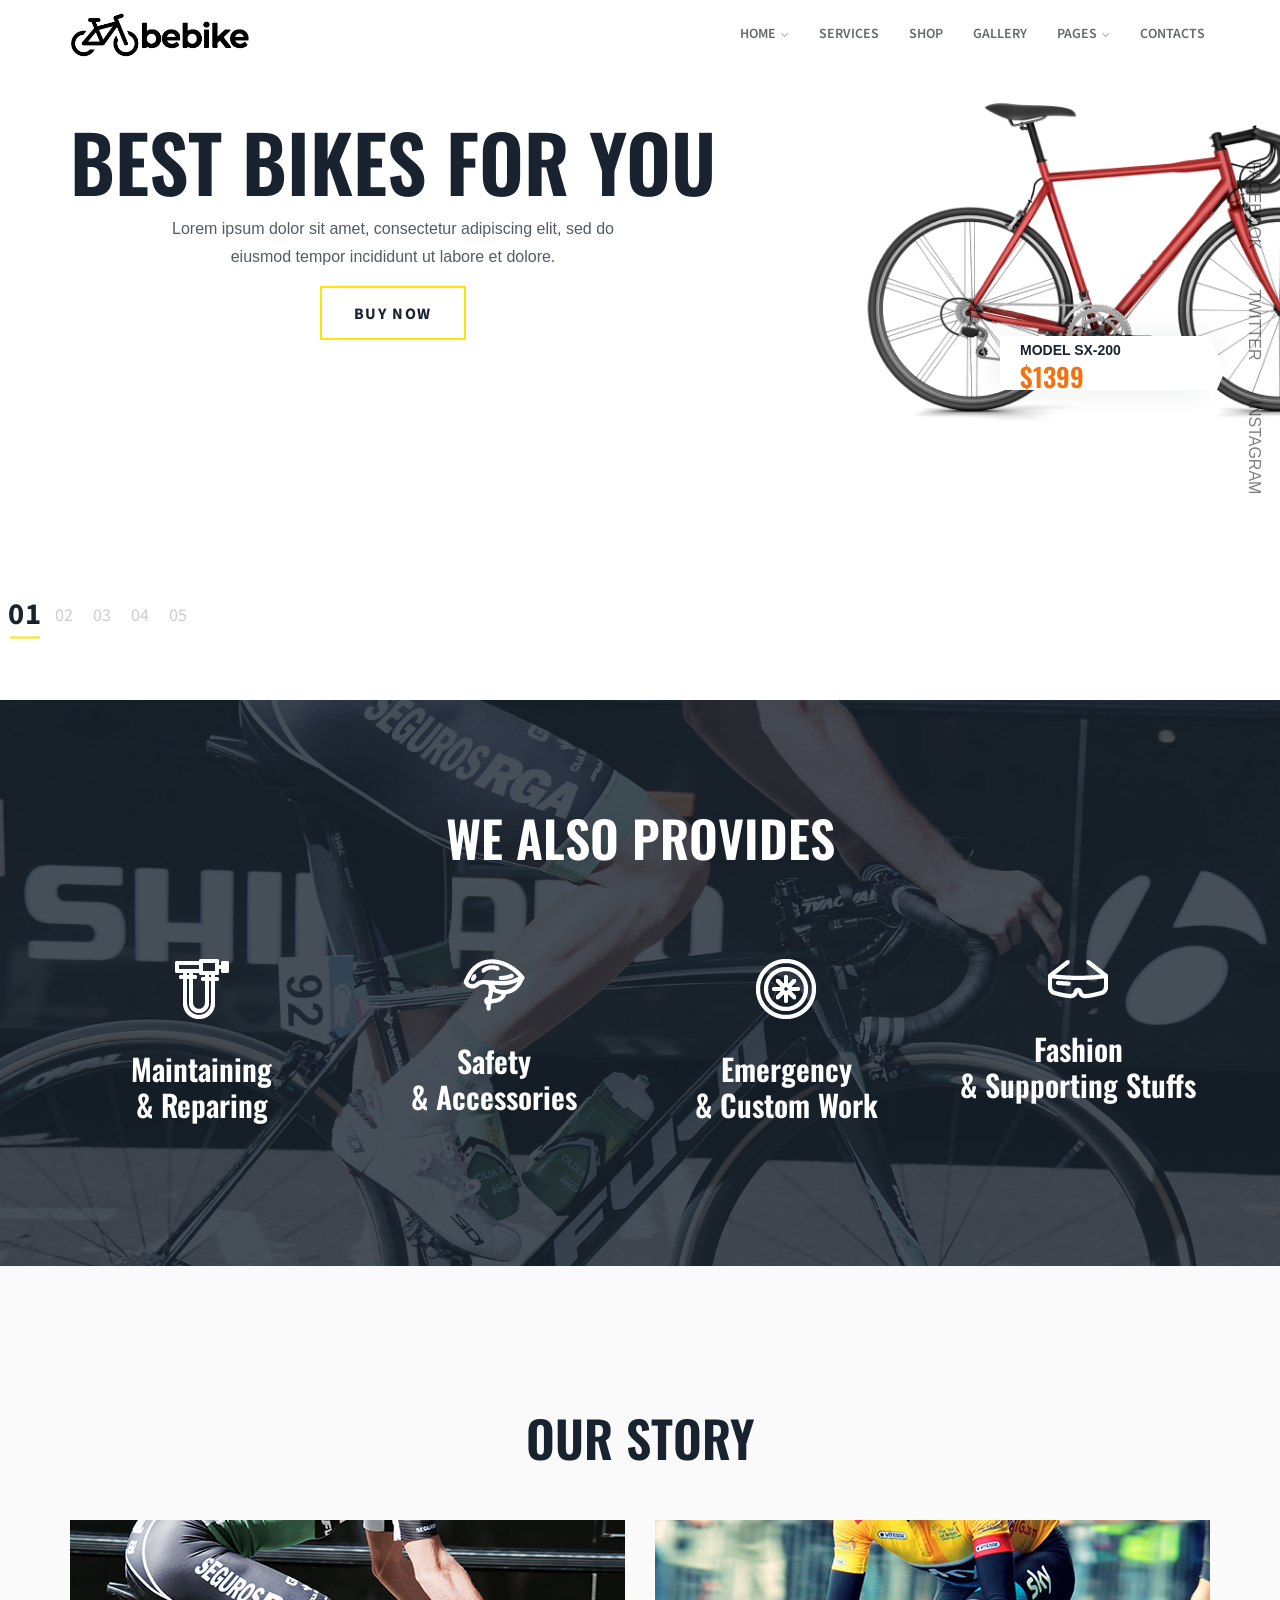
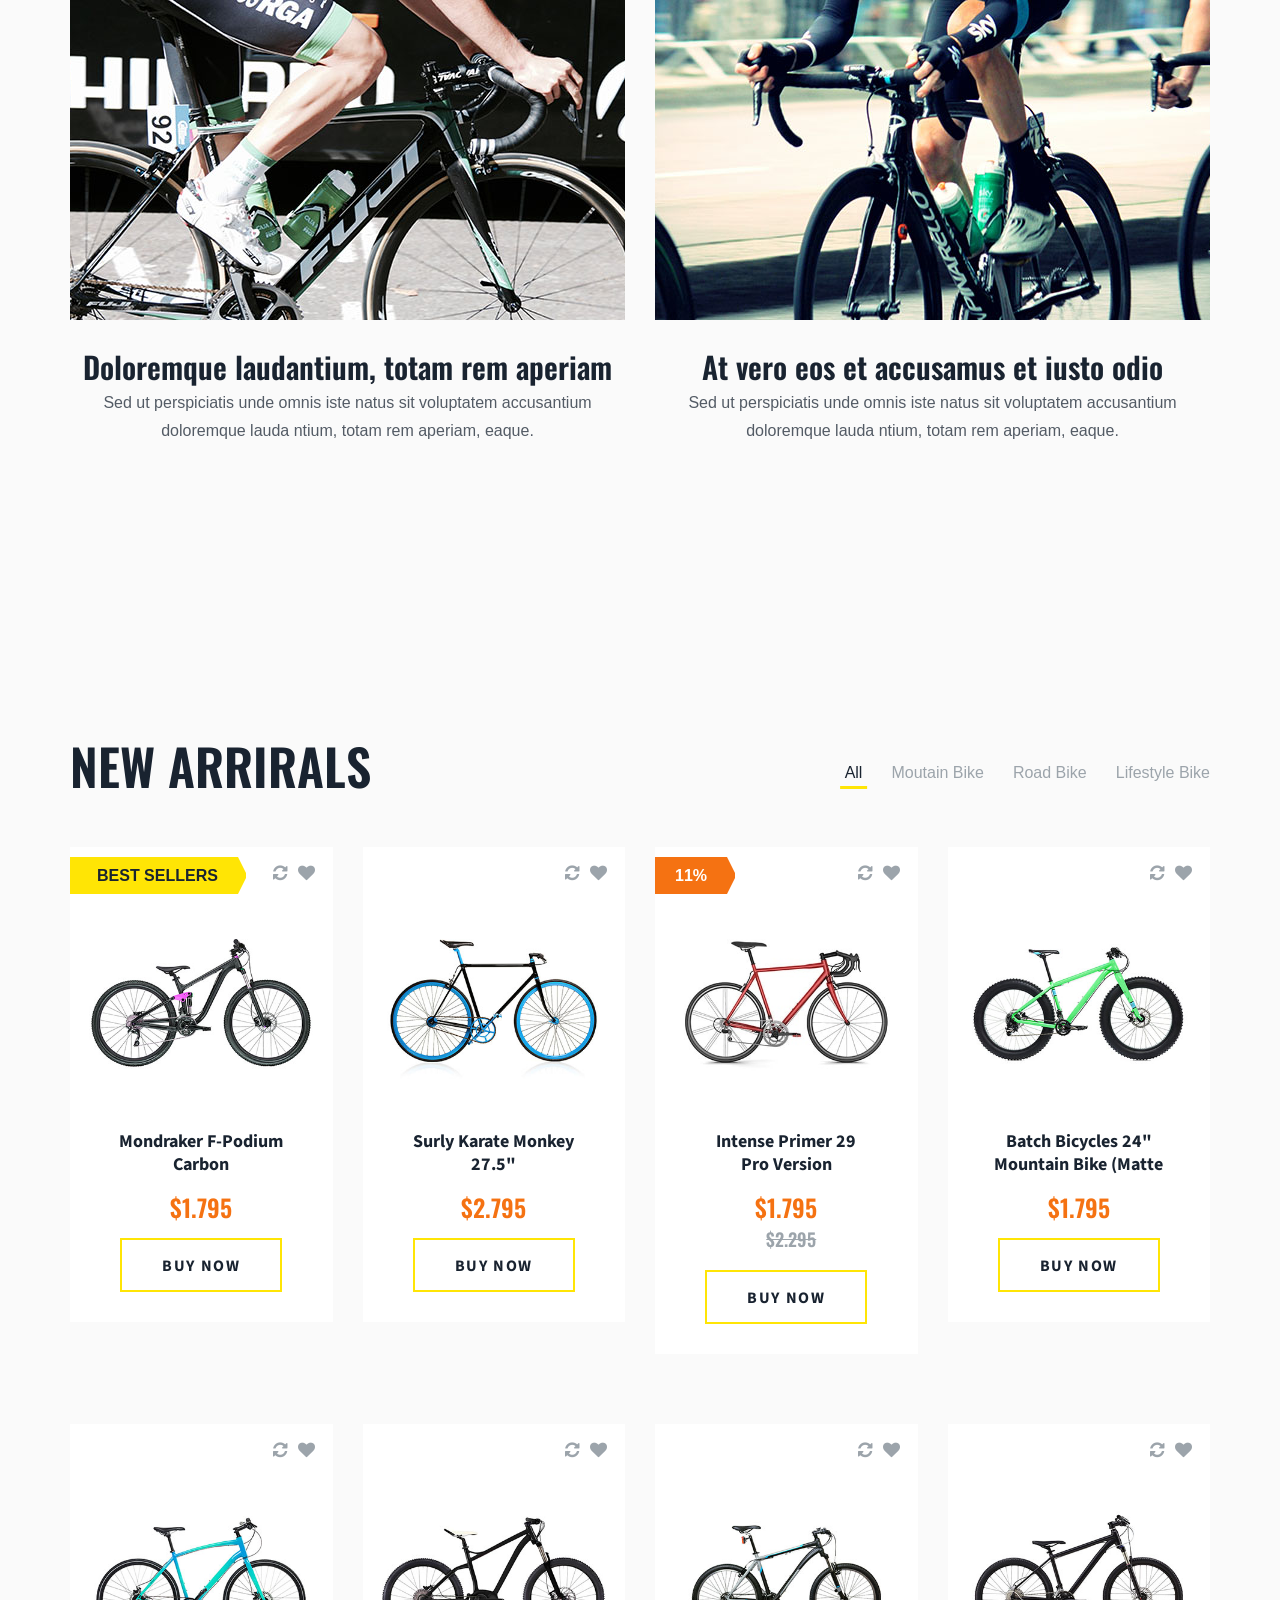
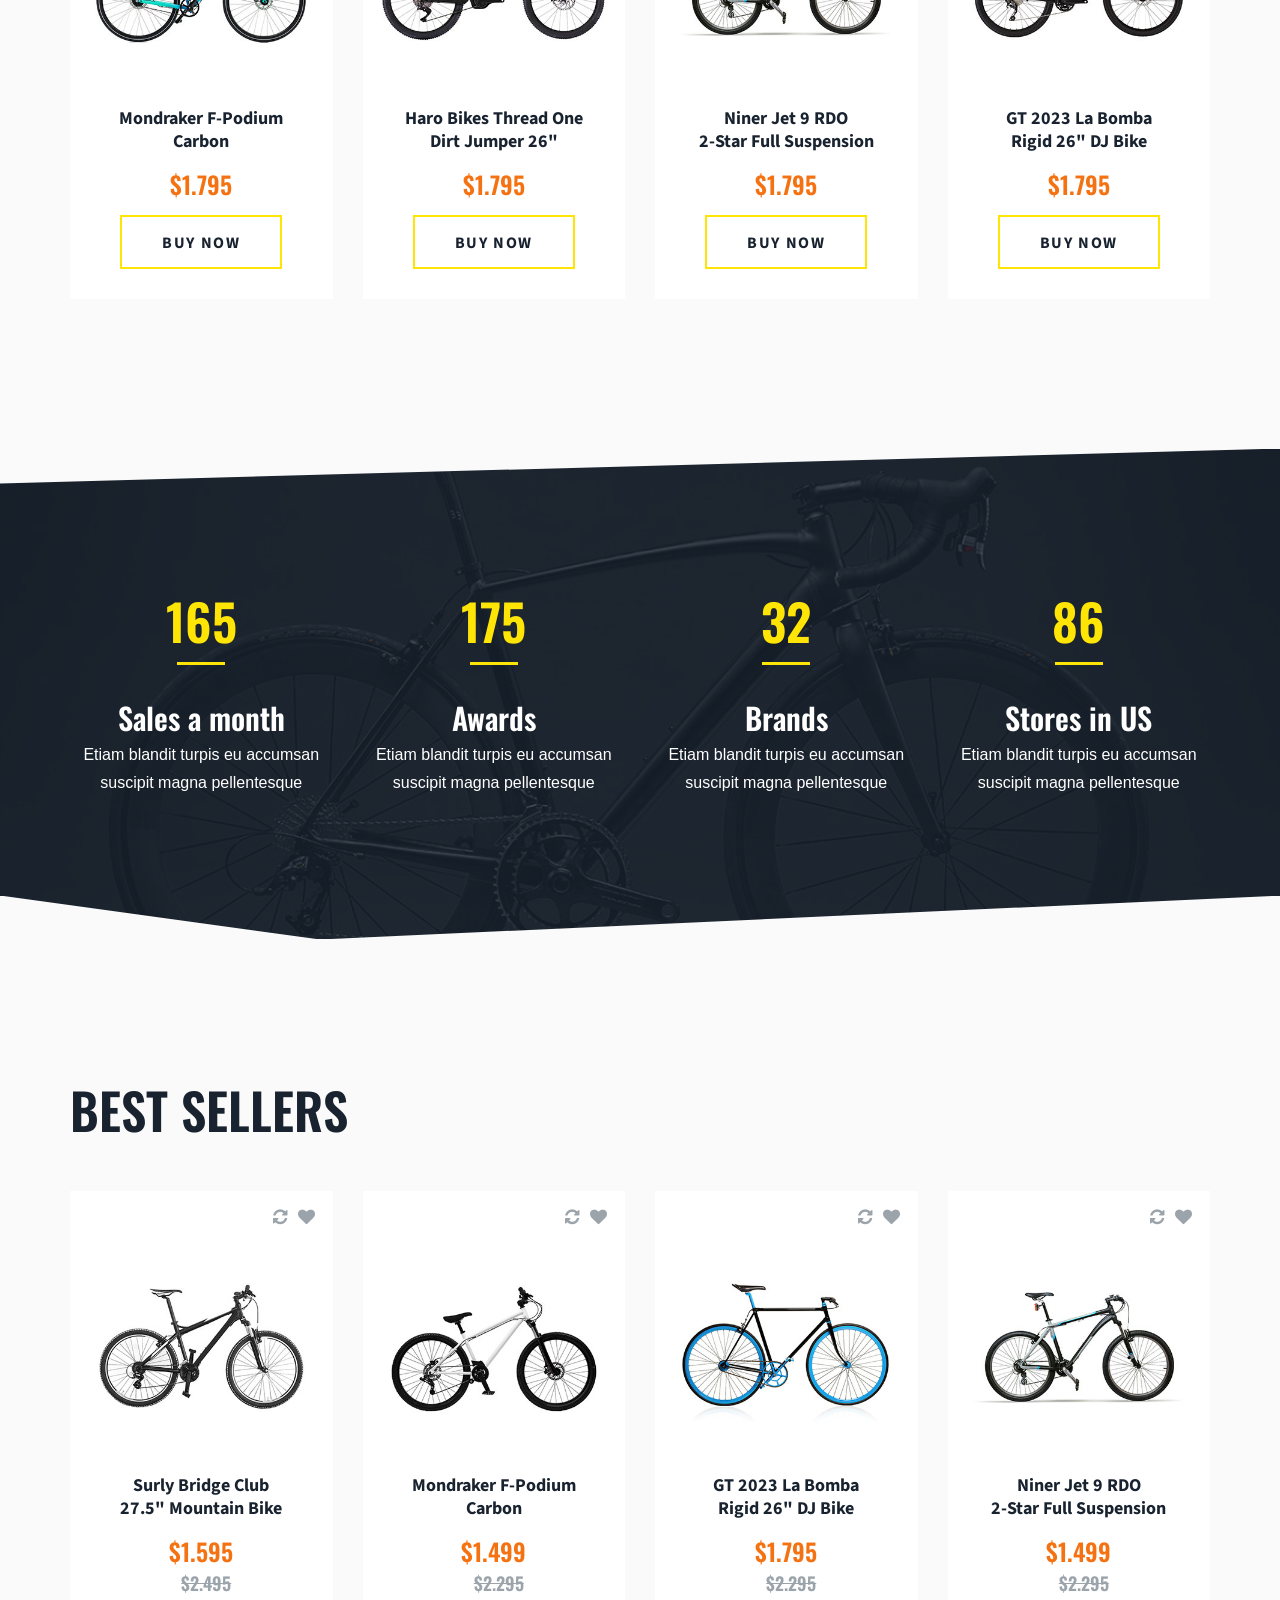
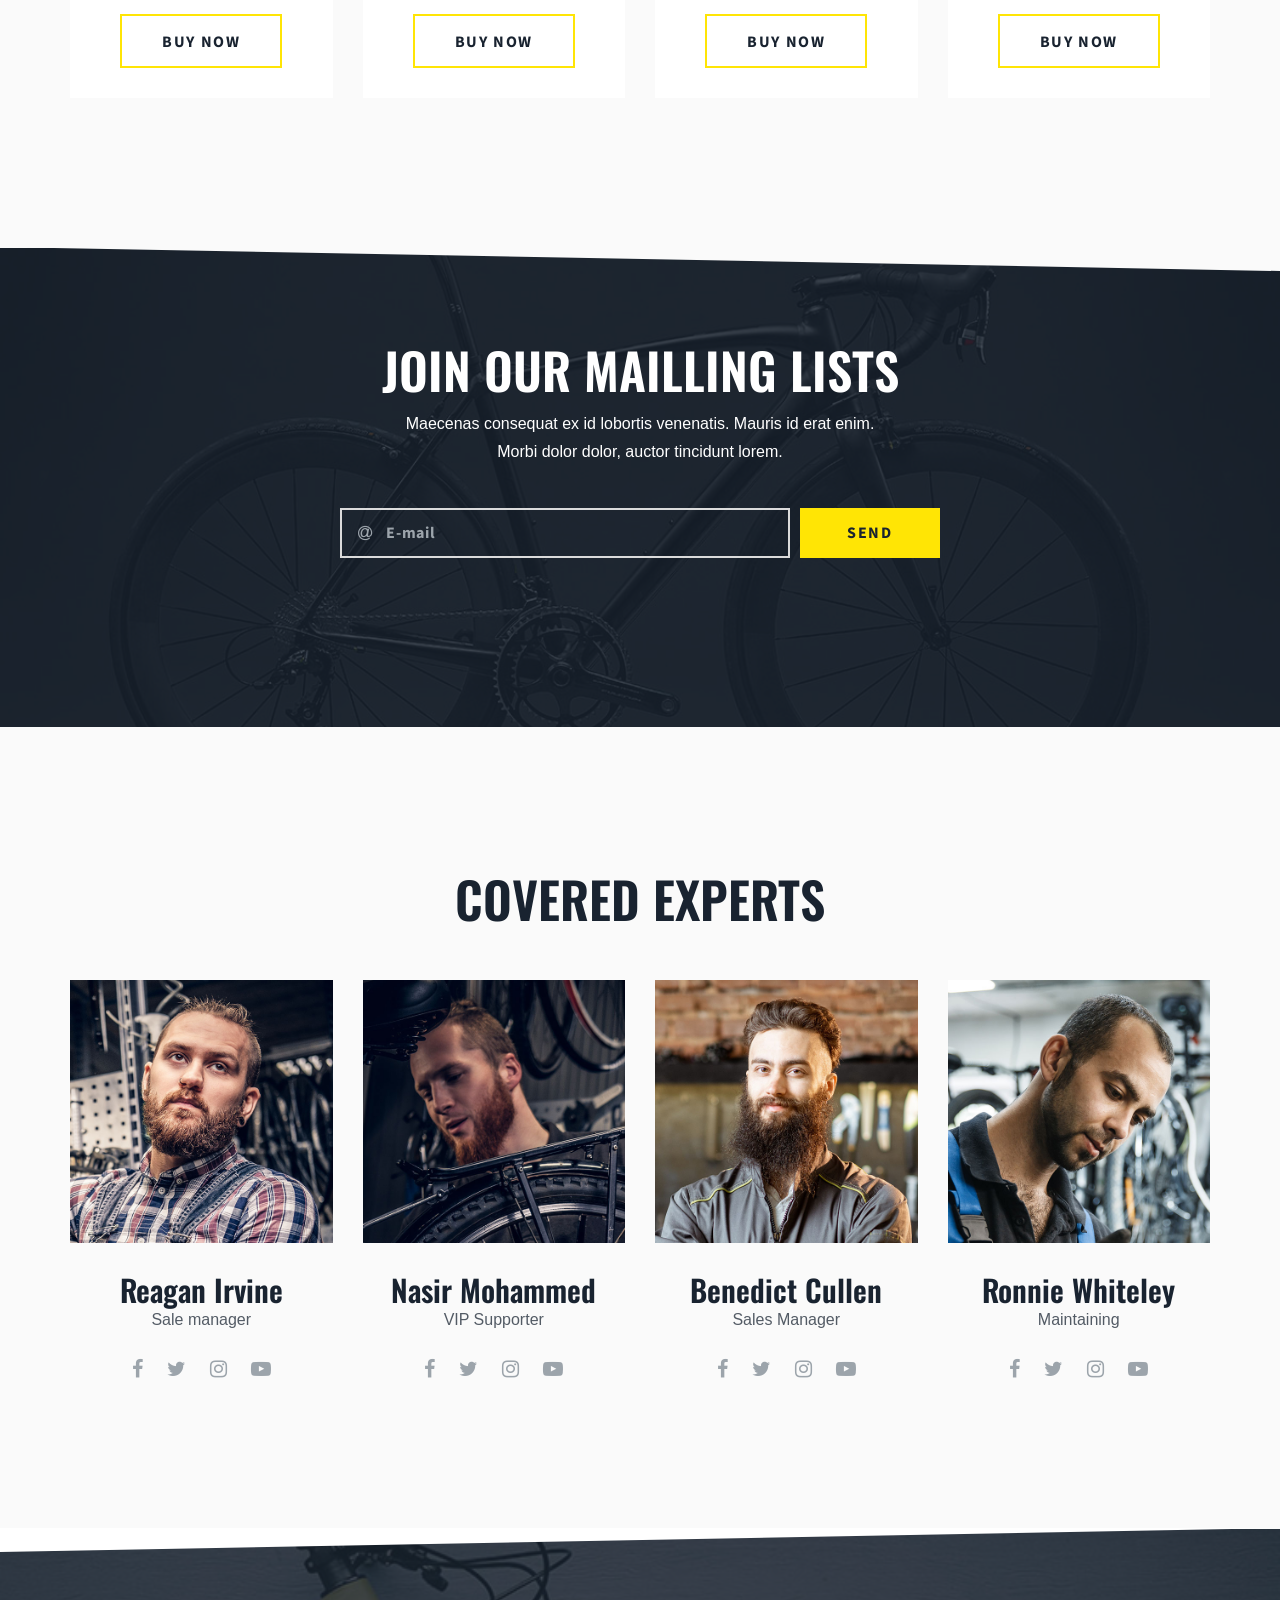
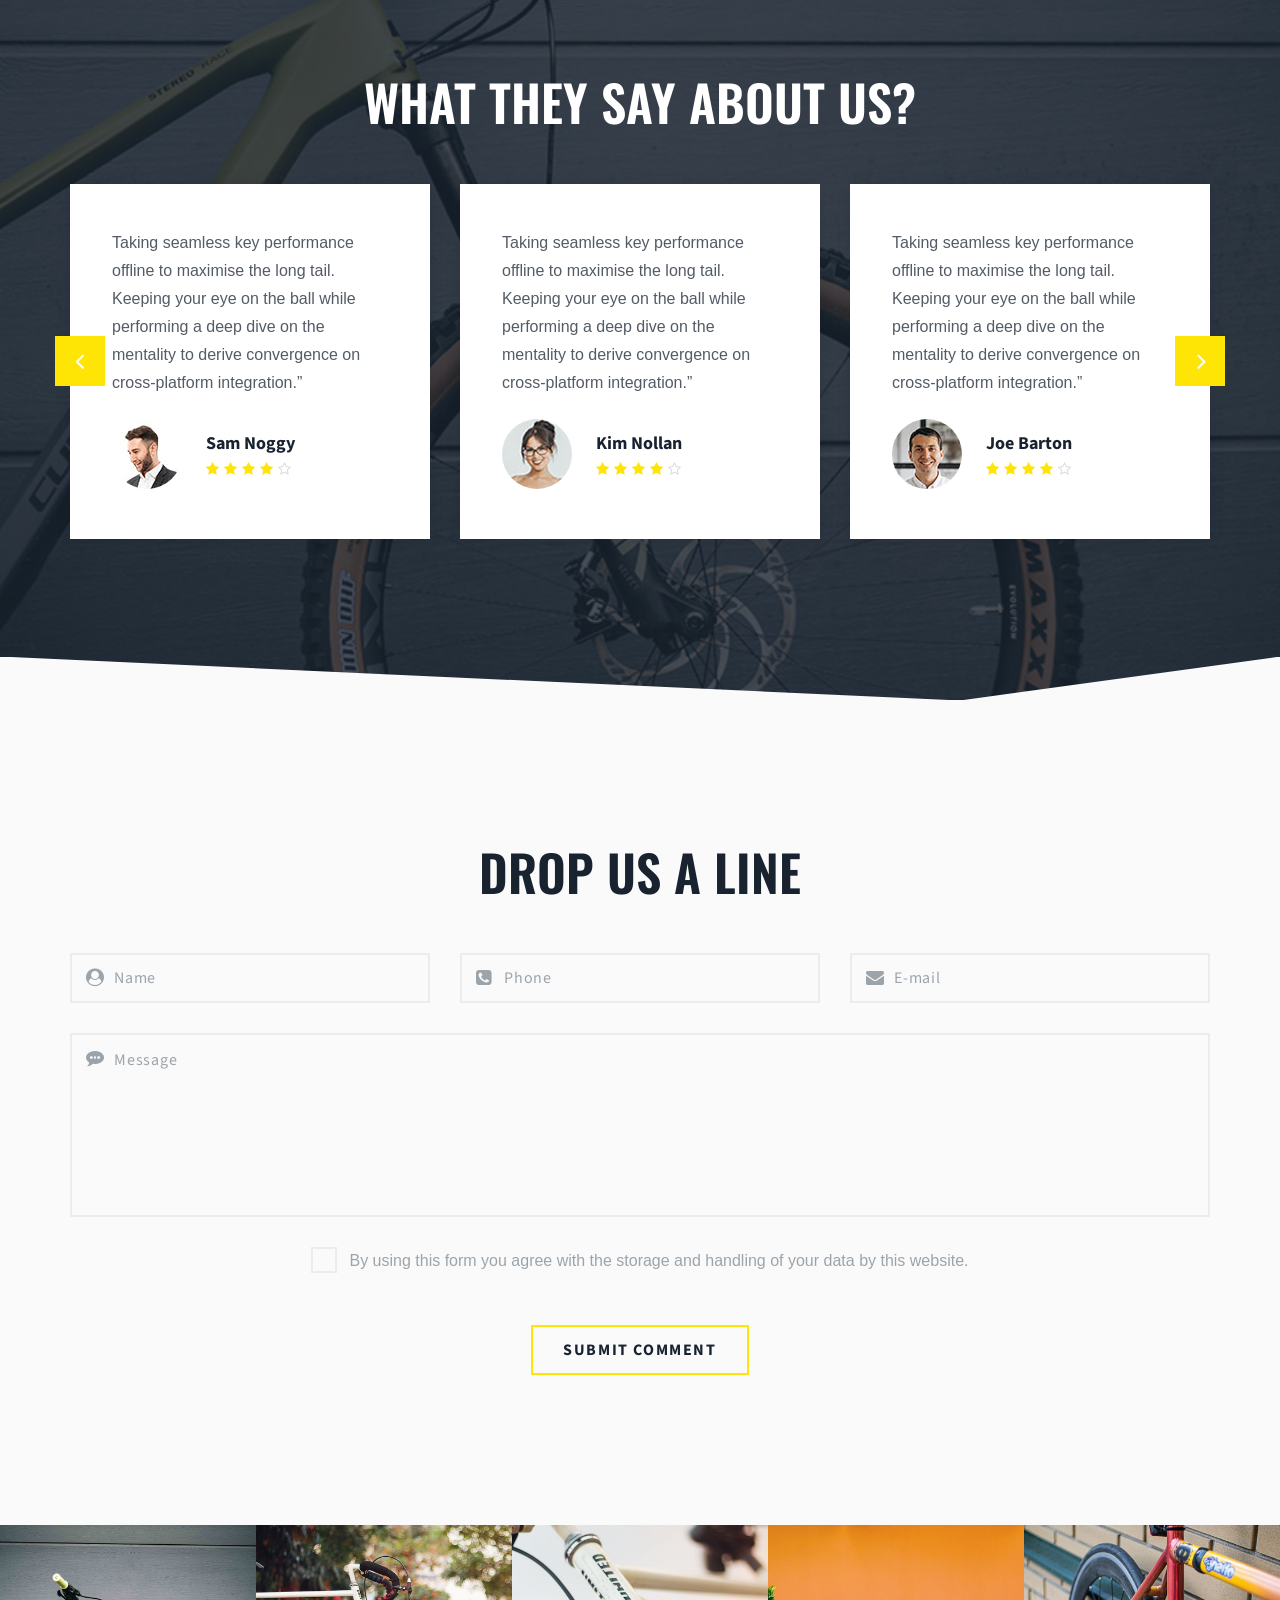
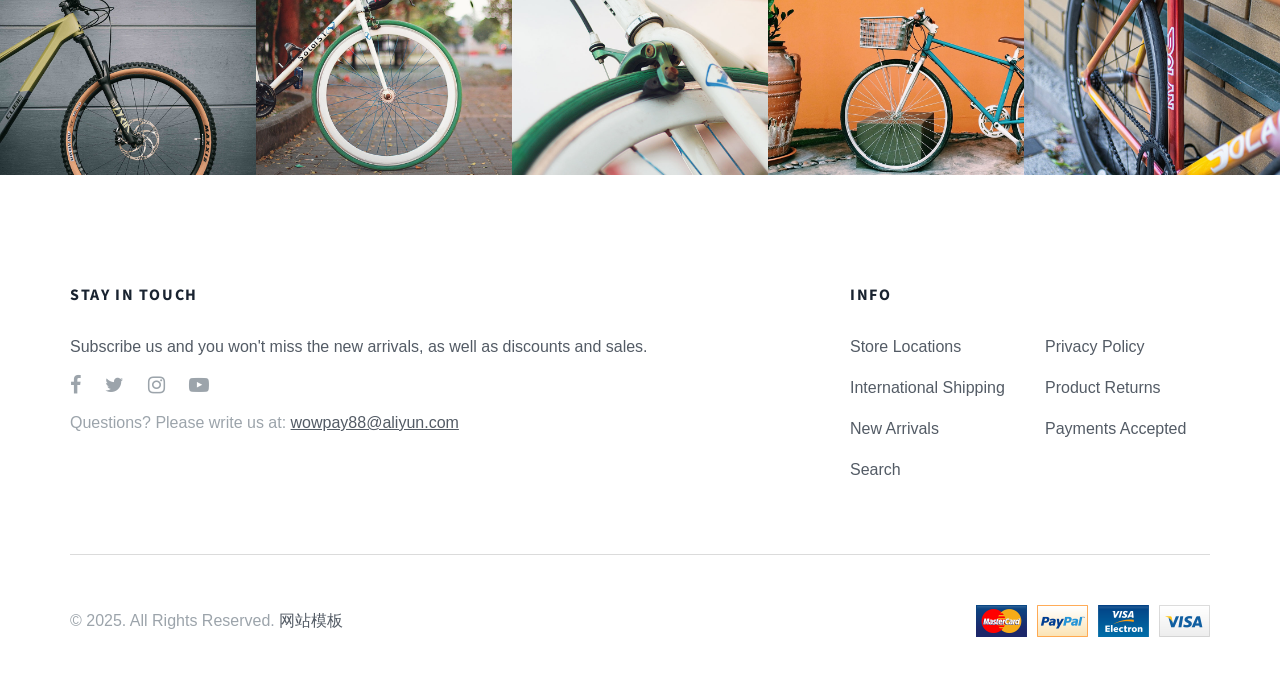
==== commit 367493de: "Update index-2.html" ====
--- a/index-2.html
+++ b/index-2.html
@@ -1460,7 +1460,7 @@
 						<li><a href="#"><i class="fa fa-instagram" aria-hidden="true"></i></a></li>
 						<li><a href="#"><i class="fa fa-youtube-play" aria-hidden="true"></i></a></li>
 					</ul>
-					<div class="footer-autor">Questions? Please write us at: <a href="#">email@sample-domain.com</a></div>
+					<div class="footer-autor">Questions? Please write us at: <a href="#">wowpay88@aliyun.com</a></div>
 				</div>
 				<div class="footer-item col-md-5 col-lg-4">
 					<h6>info</h6>
